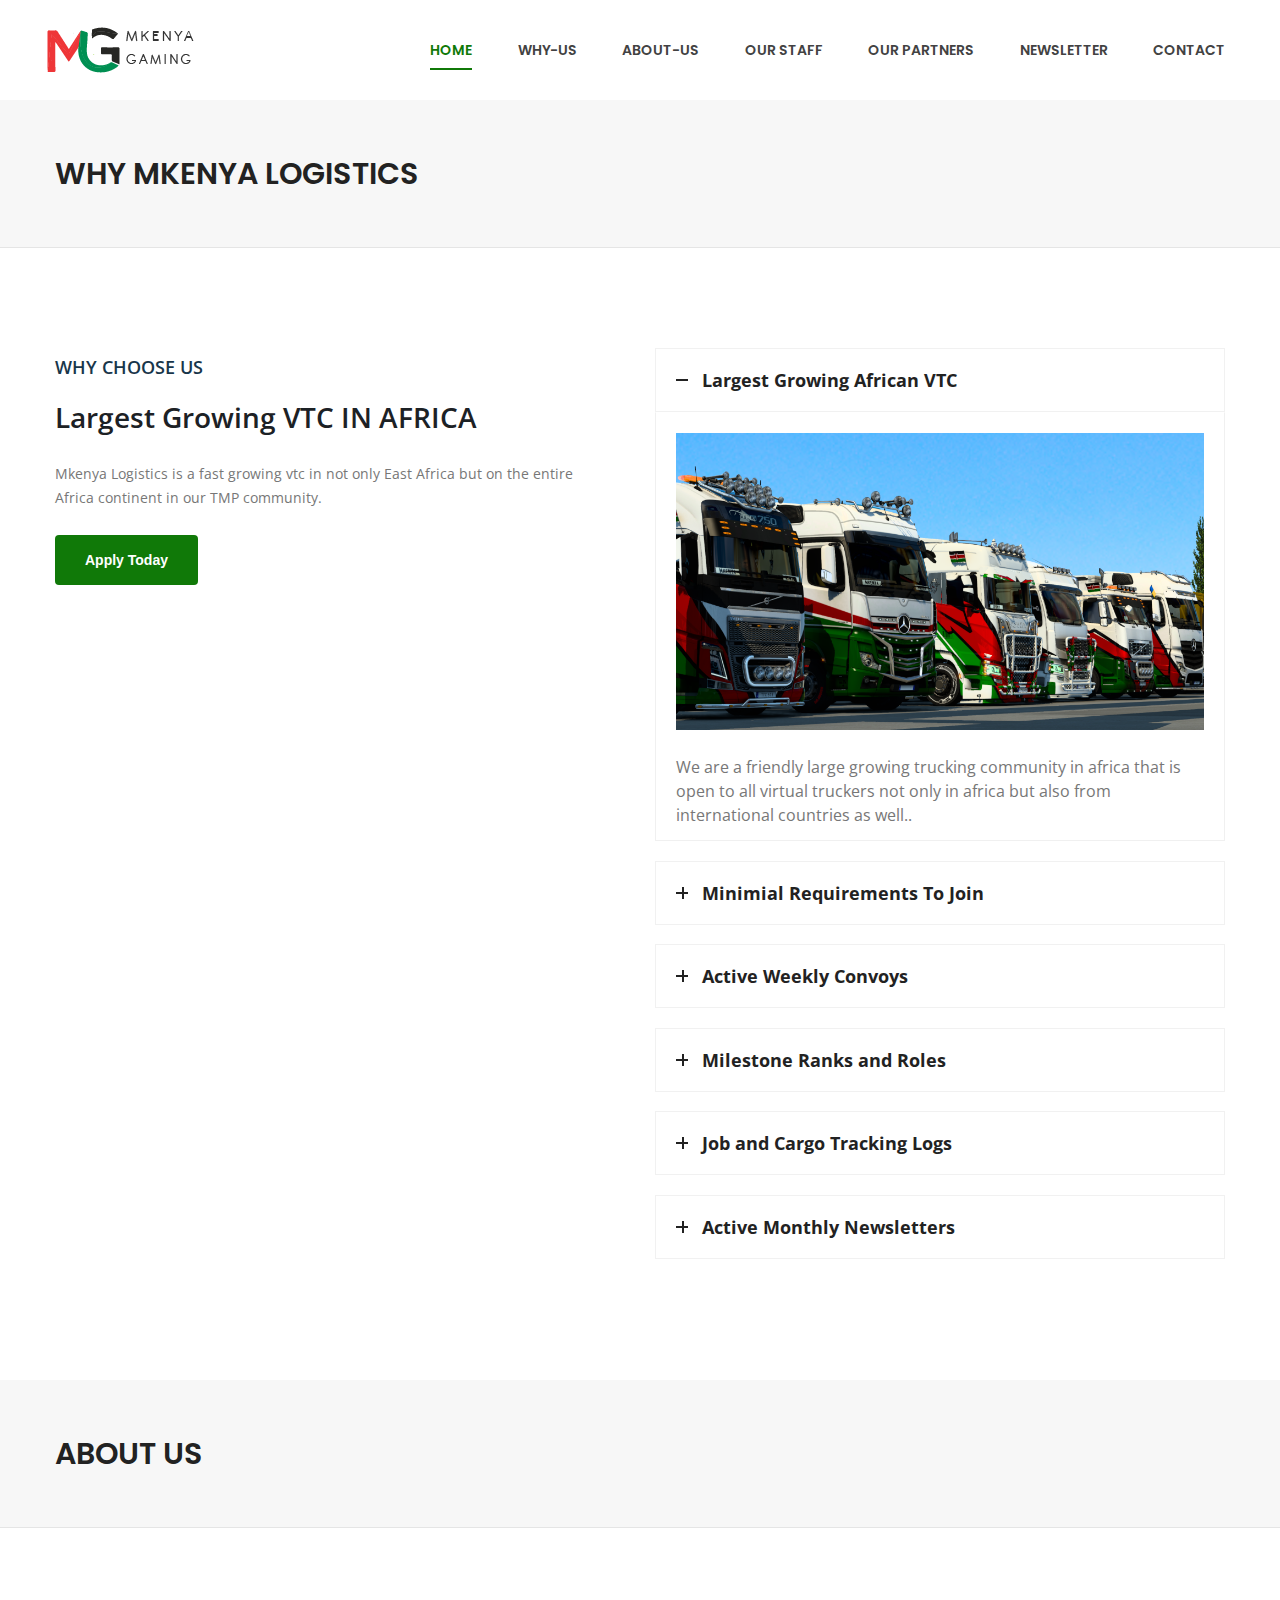
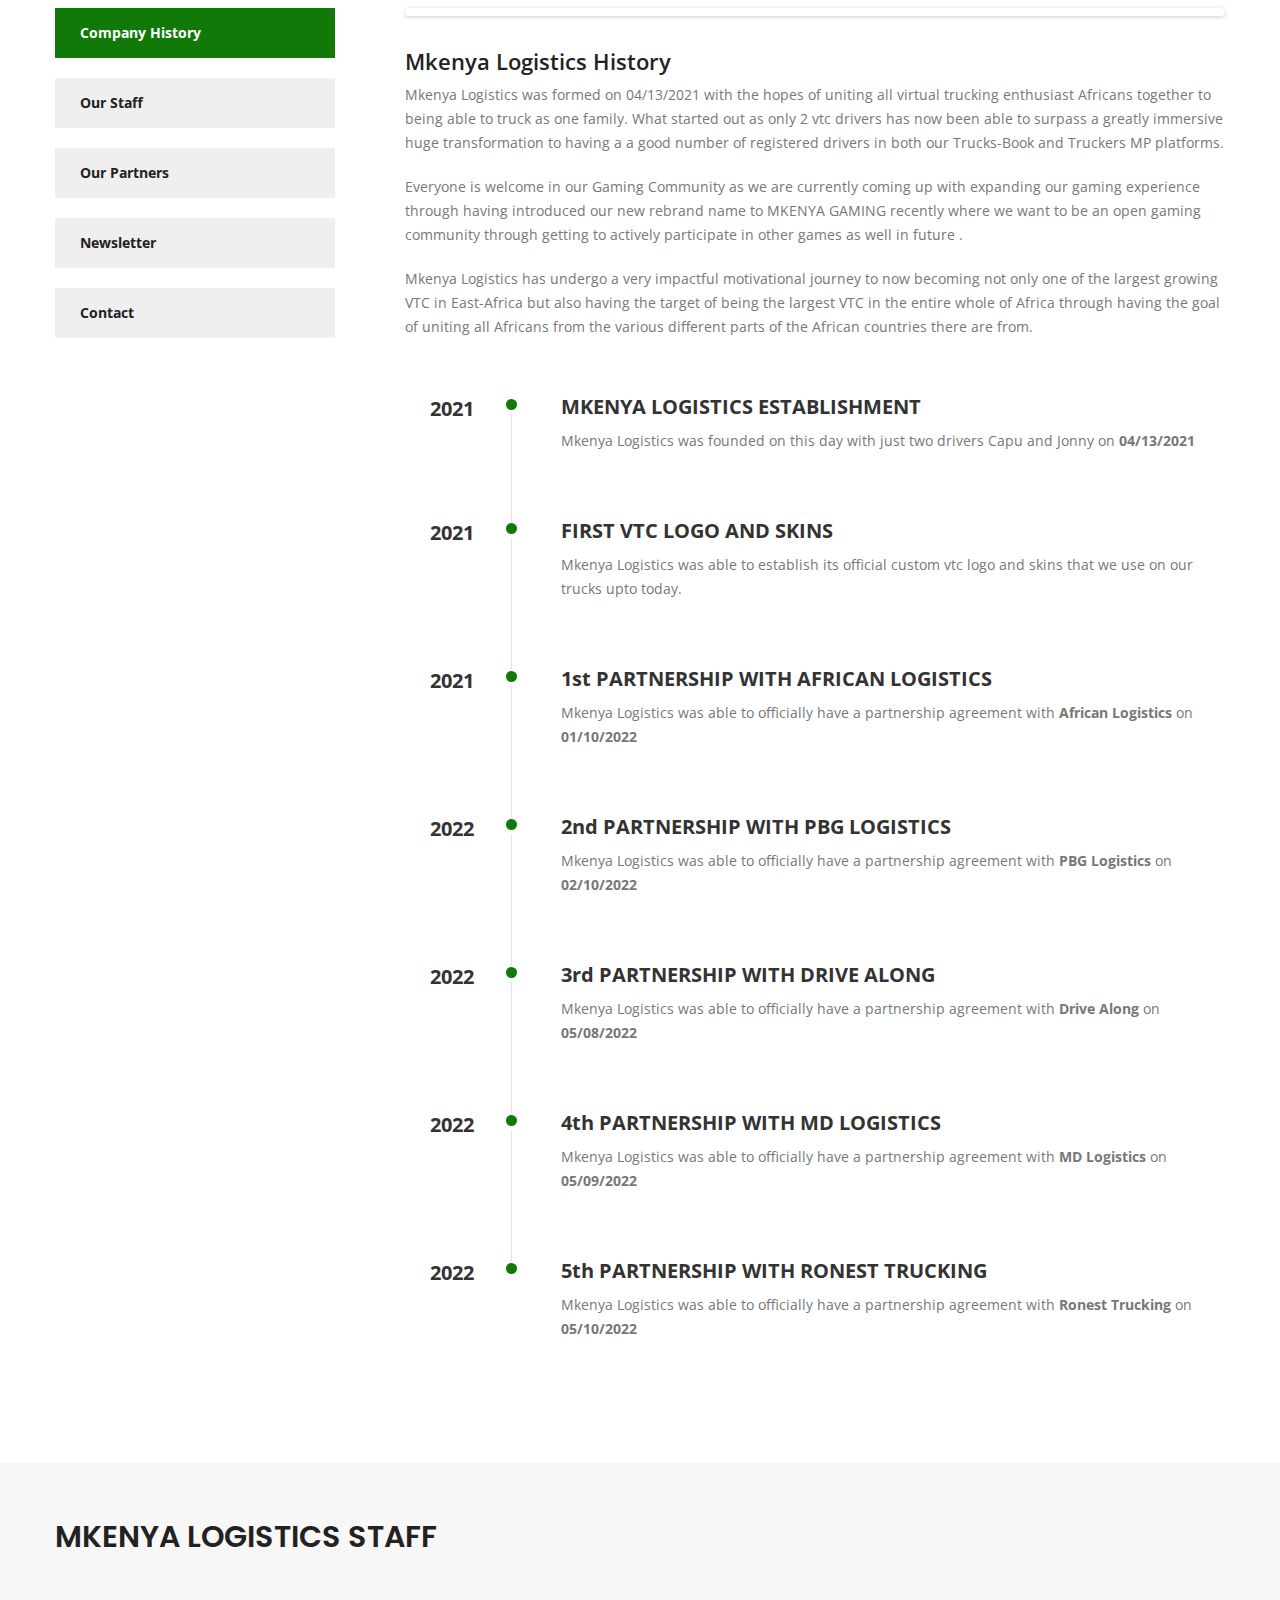
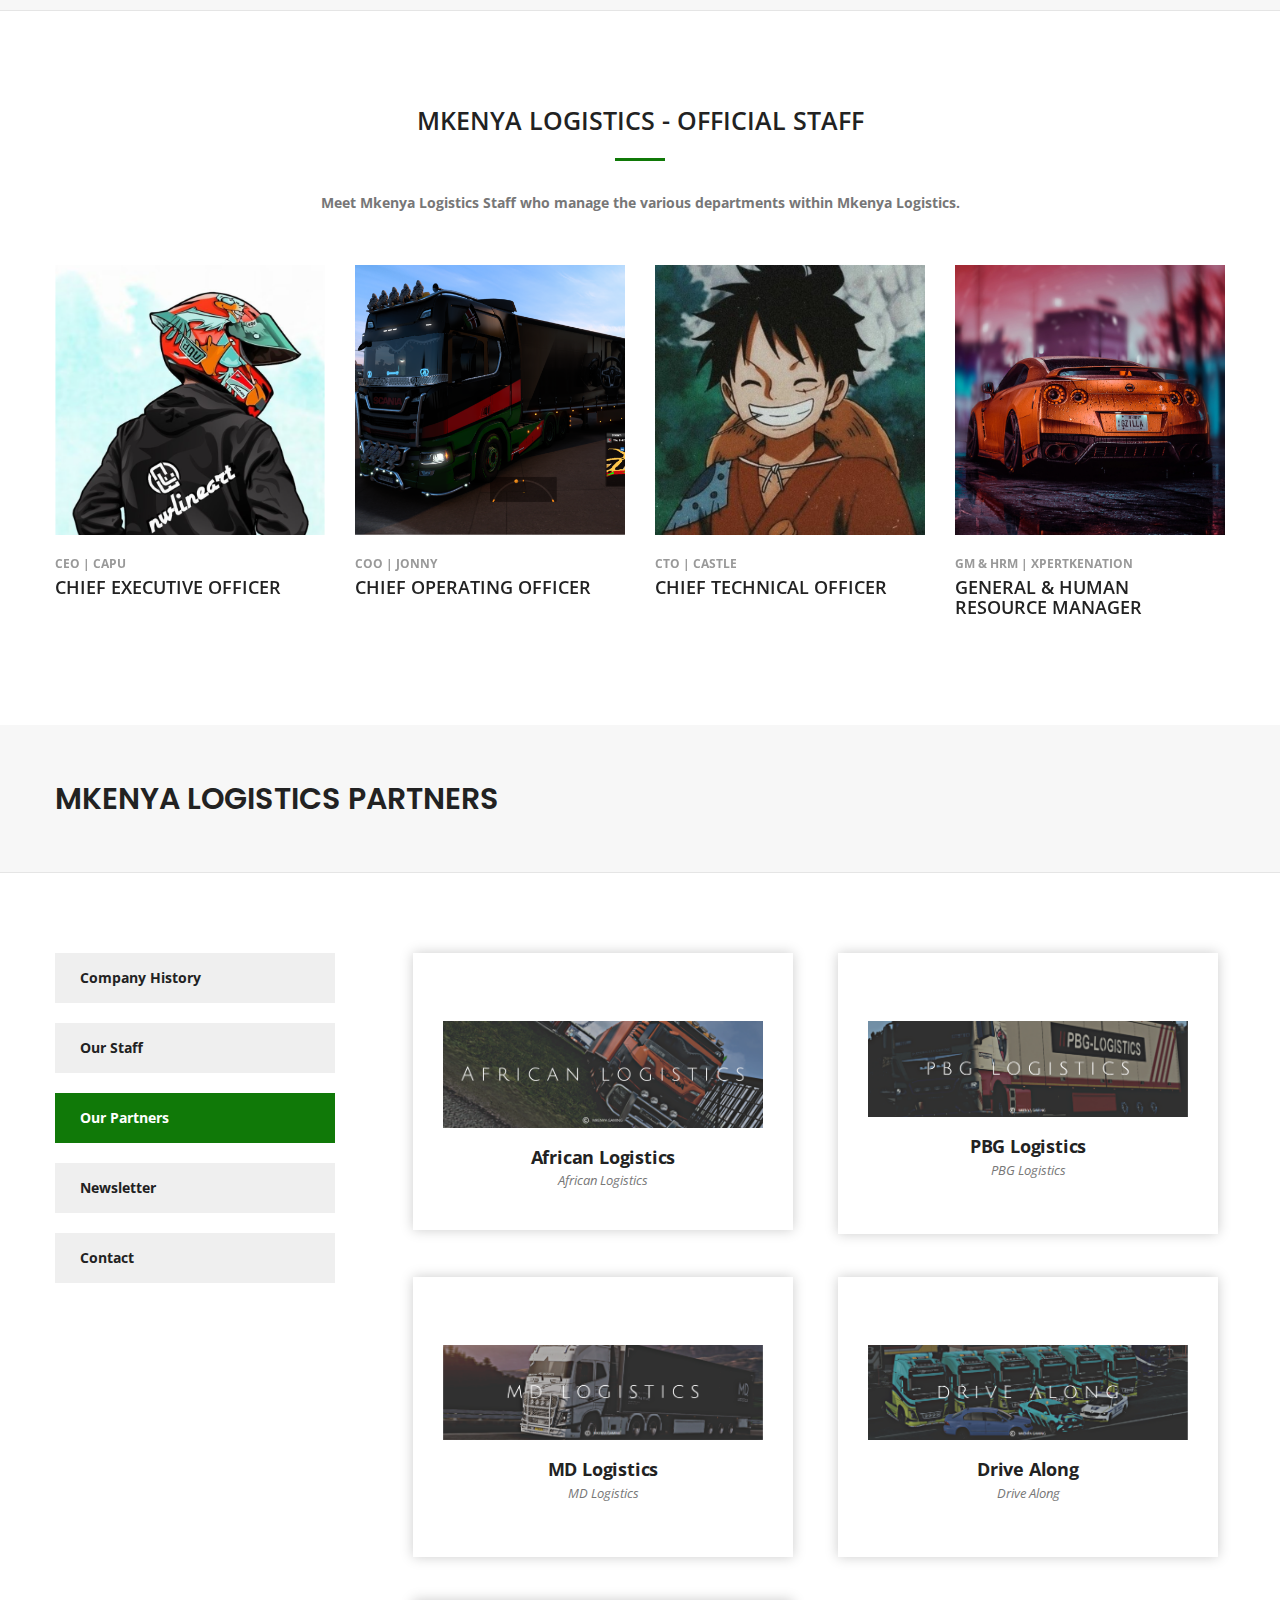
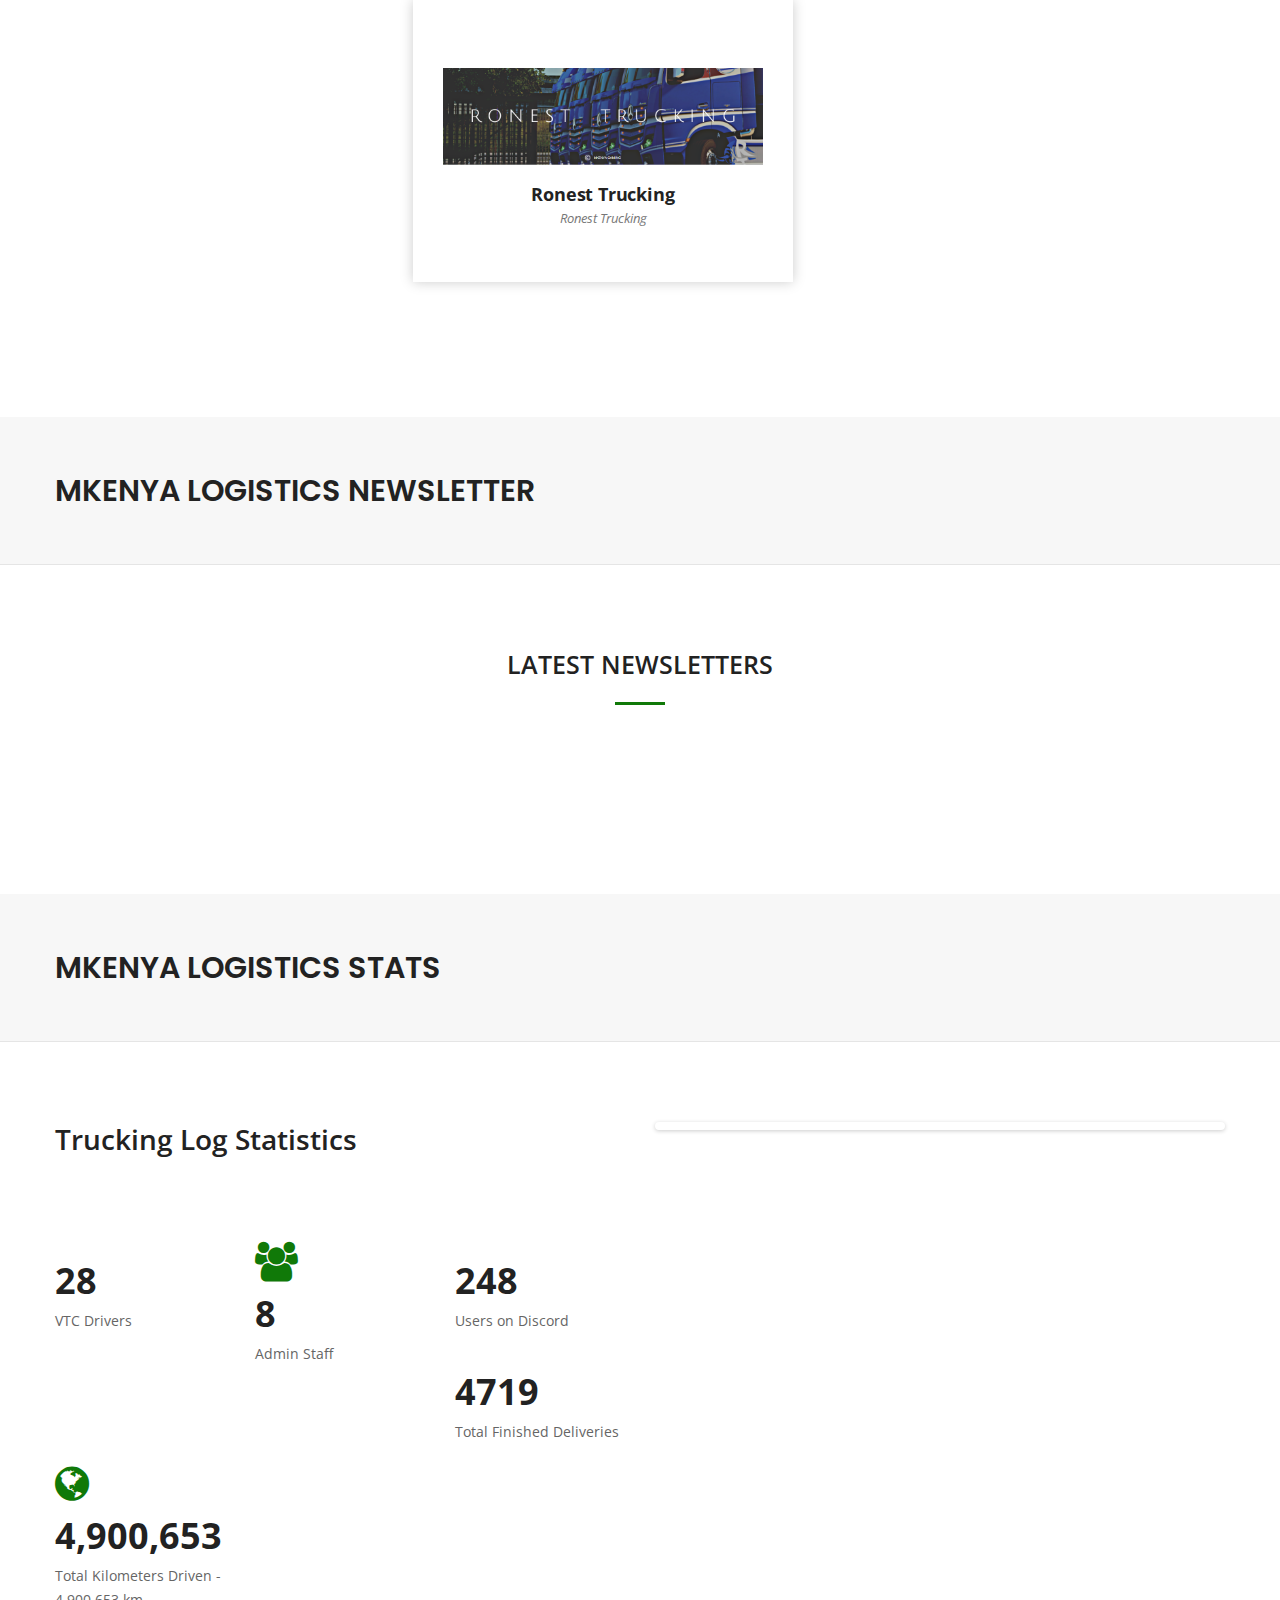
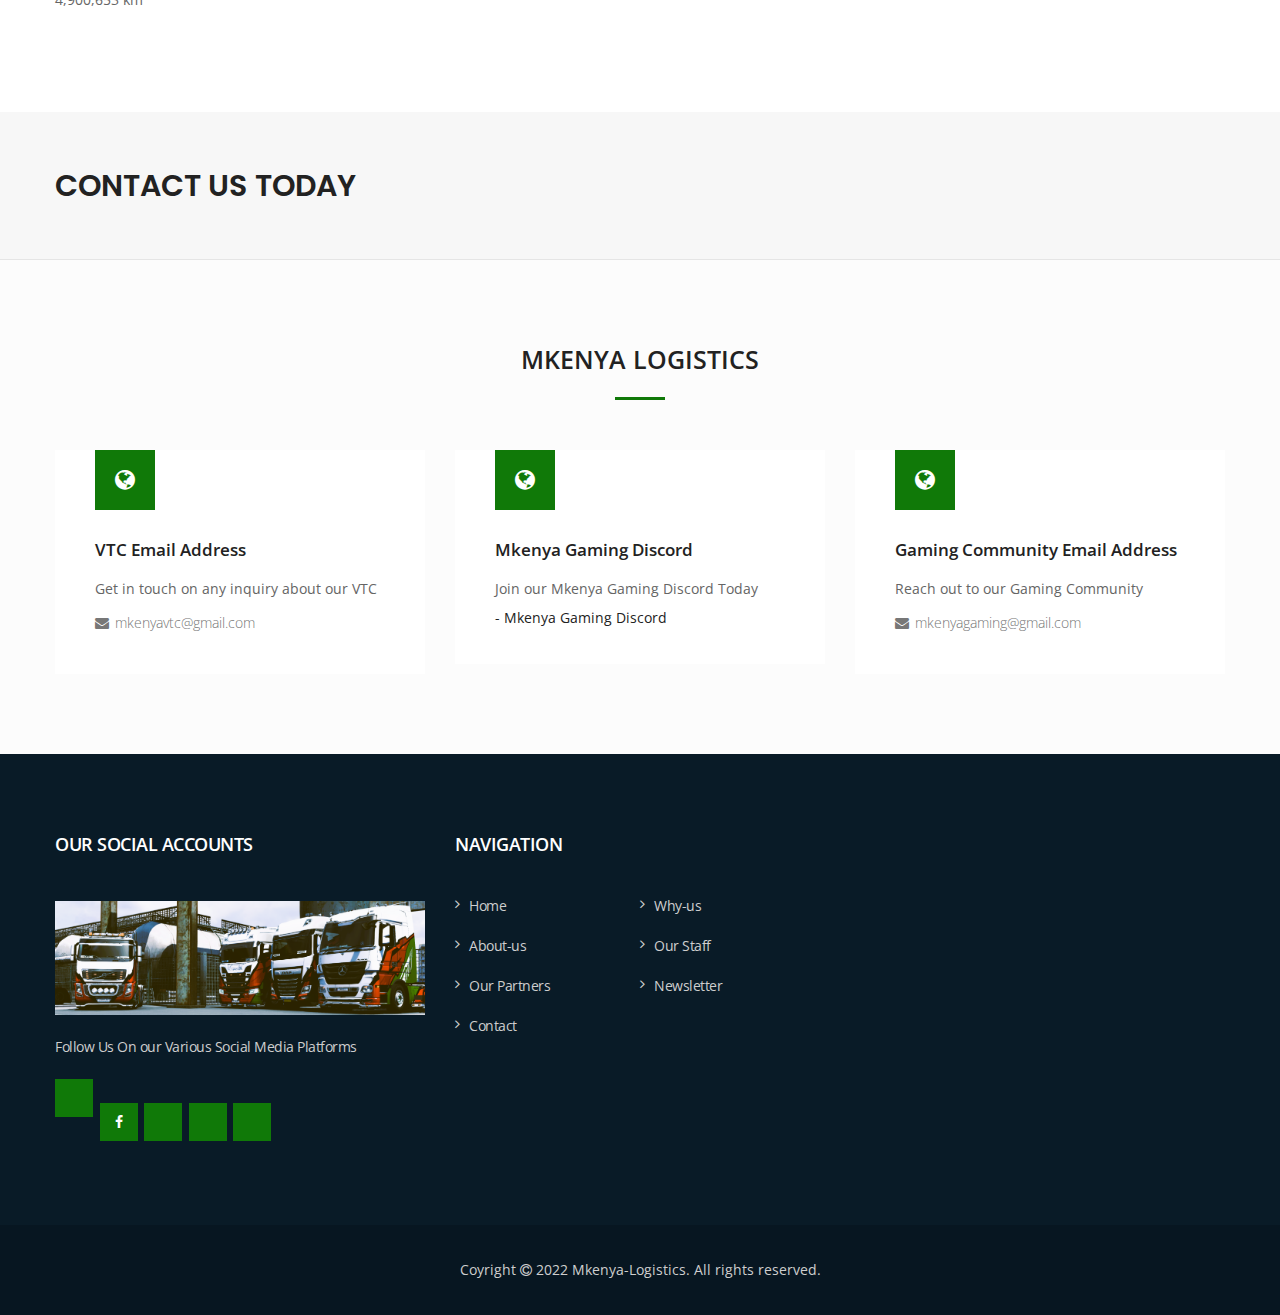
==== website/index.html @ 2c84feda "Mkenya Logistics Virtual Trucking Company" ====
<!DOCTYPE html>
<!--[if IE 8 ]><html class="ie" xmlns="http://www.w3.org/1999/xhtml" xml:lang="en-US" lang="en-US"> <![endif]-->
<!--[if (gte IE 9)|!(IE)]><!-->
<html xmlns="http://www.w3.org/1999/xhtml" xml:lang="en-US" lang="en-US">
<!--<![endif]-->

<head>
	<!-- Basic Page Needs -->
	<meta charset="UTF-8">
	<!--[if IE]><meta http-equiv='X-UA-Compatible' content='IE=edge,chrome=1'><![endif]-->
	<title>Home- Mkenya-Logistics</title>

	<meta name="author" content="themsflat.com">

	<!-- Mobile Specific Metas -->
	<meta name="viewport" content="width=device-width, initial-scale=1, maximum-scale=1">

	<!-- Boostrap style -->
	<link rel="stylesheet" type="text/css" href="stylesheets/bootstrap.min.css">

	<!-- Ionicons style -->
	<link rel="stylesheet" type="text/css" href="stylesheets/ionicons.min.css">

	<!-- REVOLUTION LAYERS STYLES -->
	<link rel="stylesheet" type="text/css" href="revolution/css/layers.css">
	<link rel="stylesheet" type="text/css" href="revolution/css/settings.css">

	<!-- Theme style -->
	<link rel="stylesheet" type="text/css" href="stylesheets/style.css">

	<!-- Reponsive -->
	<link rel="stylesheet" type="text/css" href="stylesheets/responsive.css">

	<!-- Colors -->
	<link rel="stylesheet" type="text/css" href="stylesheets/colors/color5.css" id="colors">

	<!-- Favicon -->
	<link href="icon/ALMG favicon.png" rel="icon">
	<link href="icon/ALMG favicon.png" rel="icon">
	<link href="icon/ALMG favicon.png" rel="shortcut icon">
	<script src="https://kit.fontawesome.com/b0848ab825.js" crossorigin="anonymous"></script>

</head>

<body class="header_sticky">

	<div class="boxed">

		<section class="header style1">
			<div class="container">
				<div class="row">
					<div class="col-md-12">
						<div class="header-wrap">
							<div id="logo" class="logo">
								<a href="index.html" title="">
									<img src="images/Social-Logos/ALmg_horizantal.png" alt="">
								</a>
							</div><!-- /.logo -->
							<div class="btn-menu">
								<span></span>
							</div><!-- //mobile menu button -->
							<div class="nav-wrap">

								<nav id="mainnav" class="mainnav">
									<ul class="menu">
										<li class="active">
											<a href="index.html" title="">Home</a>

										</li>
										<li>
											<a href="#whyus" title="">Why-us</a>

										</li>
										<li>
											<a href="#aboutus" title="">About-us</a>

										</li>
										<li>
											<a href="#meettheteam" title="">Our Staff</a>
										</li>
										<li>
											<a href="#ourpartners" title="">Our Partners</a>
										</li>
										<li>
											<a href="#mkenyablog" title="">Newsletter</a>
										</li>
										<li>
											<a href="#contactus" title="">Contact</a>
										</li>
									</ul><!-- /.menu -->
								</nav><!-- /.mainnav -->
							</div><!-- /.nav-wrap -->
							<div class="clearfix">

							</div>
						</div><!-- /.header-wrap -->
					</div><!-- /.col-md-12 -->
				</div><!-- /.row -->
			</div><!-- /.container -->
		</section><!-- /.header style1 -->





		<section class="tp-banner">
			<div class="container">
				<div id="rev_slider_1078_1_wrapper" class="rev_slider_wrapper fullwidthbanner-container"
					data-alias="classic4export" data-source="gallery"
					style="margin:0px auto;background-color:transparent;padding:0px;margin-top:0px;margin-bottom:0px;">
					<!-- START REVOLUTION SLIDER 5.3.0.2 auto mode -->
					<div id="rev_slider_1078_1" class="rev_slider fullwidthabanner" style="display:none;"
						data-version="5.3.0.2">
						<div class="slotholder"></div>
						<ul>
							<!-- SLIDE  -->
							<li data-index="rs-1" data-transition="fade" data-slotamount="default"
								data-hideafterloop="0" data-hideslideonmobile="off" data-easein="default"
								data-easeout="default" data-masterspeed="300" data-rotate="0" data-saveperformance="off"
								data-title="Slide" data-param1="" data-param2="" data-param3="" data-param4=""
								data-param5="" data-param6="" data-param7="" data-param8="" data-param9=""
								data-param10="" data-description="">
								<!-- MAIN IMAGE -->
								<img src="images/MKENYA-PHOTOS/banner/40.png" alt="" title="slider7" width="1920"
									height="870" data-bgposition="center center" data-bgfit="cover"
									data-bgrepeat="no-repeat" class="rev-slidebg" data-no-retina>
								<!-- LAYERS -->

								<!-- LAYER NR. 1 -->
								<div class="tp-caption title-slide   tp-resizeme" id="slide-1-layer-1"
									data-x="['95','95','125','20']" data-y="['187','150','100','50']"
									data-width="['auto']" data-height="['auto']" data-fontsize="['73','50','45','26']"
									data-lineheight="['83','60','50','32']" data-type="text" data-responsive_offset="on"
									data-frames='[{"delay":500.000305176,"speed":890,"frame":"0","from":"y:[-100%];z:0;rX:0deg;rY:0;rZ:0;sX:1;sY:1;skX:0;skY:0;","mask":"x:0px;y:0px;s:inherit;e:inherit;","to":"o:1;","ease":"Power3.easeInOut"},{"delay":"wait","speed":310,"frame":"999","to":"opacity:0;","ease":"nothing"}]'
									data-textAlign="['left','left','left','center']" data-paddingtop="[0,0,0,0]"
									data-paddingright="[0,0,0,0]" data-paddingbottom="[0,0,0,0]"
									data-paddingleft="[0,0,0,0]"
									style="z-index: 5; white-space: nowrap; color: rgba(255,255,255,1); letter-spacing: 1px;">
									WELCOME TO <br>
									MKENYA LOGISTICS
								</div>

								<!-- LAYER NR. 2 -->
								<div class="tp-caption content-slide   tp-resizeme" id="slide-1-layer-2"
									data-x="['96','96','126','0']" data-y="['385','310','250','150']"
									data-height="['auto']" data-fontsize="['21','21','18','15']"
									data-lineheight="['31','31','27','20']" data-width="['800', '600', '600', '300']"
									data-whitespace="['nowrap', 'nowrap', 'nowrap', 'normal']" data-type="text"
									data-responsive_offset="on"
									data-frames='[{"delay":1000.00030518,"speed":910,"frame":"0","from":"y:-50px;opacity:0;","to":"o:1;","ease":"Power2.easeInOut"},{"delay":"wait","speed":310,"frame":"999","to":"opacity:0;","ease":"nothing"}]'
									data-textAlign="['left','left','left','center']" data-paddingtop="[0,0,0,0]"
									data-paddingright="[0,0,0,0]" data-paddingbottom="[0,0,0,0]"
									data-paddingleft="[0,0,0,0]"
									style="z-index: 6; white-space: nowrap;  font-weight: 400; color: rgba(255,255,255,1); letter-spacing: 1px;font-family:Karla;">
									African Giants
									<br>
								</div>

								<!-- LAYER NR. 3 -->
								<div class="tp-caption button-slide rev-btn  tp-resizeme" id="slide-1-layer-3"
									data-x="['94','94','124','12']" data-y="['493','420','350','260']"
									data-width="['162', '162', '155', '130']" data-height="['50','50','48','44']"
									data-fontsize="['15','15','14','13']" data-lineheight="['24','24','23','20']"
									data-type="button" data-responsive_offset="on"
									data-frames='[{"delay":1500.00030518,"speed":890,"frame":"0","from":"x:-50px;opacity:0;","to":"o:1;","ease":"Power3.easeInOut"},{"delay":"wait","speed":310,"frame":"999","to":"opacity:0;","ease":"nothing"},{"frame":"hover","speed":"0","ease":"Linear.easeNone","to":"o:1;rX:0;rY:0;rZ:0;z:0;","style":"c:rgba(255,255,255,1);bs:solid;bw:0 0 0 0;"}]'
									data-textAlign="['left','left','center','center']" data-paddingtop="[14,14,14,14]"
									data-paddingright="[26,26,26,26]" data-paddingbottom="[14,14,14,14]"
									data-paddingleft="[27,27,20,15]"
									style="z-index: 7; white-space: nowrap; color: rgba(255,255,255,1); letter-spacing: px; max-height:48px; max-width:156px; border-color:rgba(0,0,0,1);border-width:0px 0px 0px 0px;outline:none;box-shadow:none;box-sizing:border-box;-moz-box-sizing:border-box;-webkit-box-sizing:border-box;cursor:pointer;">
									<a href="#aboutus">About Us</a>
								</div>

								<!-- LAYER NR. 4 -->
								<div class="tp-caption button-slide-color rev-btn  tp-resizeme" id="slide-1-layer-4"
									data-x="['277','277','307','162']" data-y="['493','420','350','260']"
									data-width="['160', '160', '150', '130']" data-height="['52','52','48','46']"
									data-fontsize="['15','15','14','13']" data-lineheight="['24','24','23','20']"
									data-type="button" data-responsive_offset="on"
									data-frames='[{"delay":1500.00030518,"speed":890,"frame":"0","from":"x:50px;opacity:0;","to":"o:1;","ease":"Power3.easeInOut"},{"delay":"wait","speed":310,"frame":"999","to":"opacity:0;","ease":"nothing"},{"frame":"hover","speed":"0","ease":"Linear.easeNone","to":"o:1;rX:0;rY:0;rZ:0;z:0;","style":"c:rgba(255,252,252,1);bs:solid;bw:0 0 0 0;"}]'
									data-textAlign="['left','left','center','center']" data-paddingtop="[15,15,15,15]"
									data-paddingright="[10,10,10,10]" data-paddingbottom="[15,15,15,15]"
									data-paddingleft="[31,31,20,15]"
									style="z-index: 8; white-space: normal; color: rgba(255,255,255,1); letter-spacing: px;background-color:rgb(255,255,255,1);border-color:rgba(0,0,0,1);border-width:0px 0px 0px 0px;outline:none;box-shadow:none;box-sizing:border-box;-moz-box-sizing:border-box;-webkit-box-sizing:border-box;cursor:pointer;">
									<a
										href="https://docs.google.com/forms/d/e/1FAIpQLSdJNMWWKB2lpDq3TwM2_-nP5v5TaR61vSovYzl0nhwR5Y5Lbw/viewform">Apply
										Today</a>
								</div>



								<!-- SLIDE  -->
							<li data-index="rs-2" data-transition="fade" data-slotamount="default"
								data-hideafterloop="0" data-hideslideonmobile="off" data-easein="default"
								data-easeout="default" data-masterspeed="300" data-rotate="0" data-saveperformance="off"
								data-title="Slide" data-param1="" data-param2="" data-param3="" data-param4=""
								data-param5="" data-param6="" data-param7="" data-param8="" data-param9=""
								data-param10="" data-description="">
								<!-- MAIN IMAGE -->
								<img src="images/MKENYA-PHOTOS/banner/44.png" alt="" title="slider1" width="1920"
									height="870" data-bgposition="center center" data-bgfit="cover"
									data-bgrepeat="no-repeat" class="rev-slidebg" data-no-retina>
								<!-- LAYERS -->

								<!-- LAYER NR. 5 -->
								<div class="tp-caption title-slide   tp-resizeme" id="slide-2-layer-1"
									data-x="['94','94','124','20']" data-y="['190','150','100','50']"
									data-width="['auto']" data-height="['auto']" data-fontsize="['73','50','45','26']"
									data-lineheight="['83','60','50','32']" data-type="text" data-responsive_offset="on"
									data-frames='[{"delay":500.000305176,"speed":890,"frame":"0","from":"y:[-100%];z:0;rX:0deg;rY:0;rZ:0;sX:1;sY:1;skX:0;skY:0;","mask":"x:0px;y:0px;s:inherit;e:inherit;","to":"o:1;","ease":"Power3.easeInOut"},{"delay":"wait","speed":310,"frame":"999","to":"opacity:0;","ease":"nothing"}]'
									data-textAlign="['left','left','left','center']" data-paddingtop="[0,0,0,0]"
									data-paddingright="[0,0,0,0]" data-paddingbottom="[0,0,0,0]"
									data-paddingleft="[0,0,0,0]"
									style="z-index: 5; white-space: nowrap; color: rgba(255,255,255,1); letter-spacing: px;">
									Largest<br>
									Growing VTC in Africa
								</div>

								<!-- LAYER NR. 6 -->
								<div class="tp-caption content-slide   tp-resizeme" id="slide-2-layer-2"
									data-x="['95','95','126','0']" data-y="['385','310','250','150']"
									data-height="['auto']" data-fontsize="['21','21','18','15']"
									data-lineheight="['31','31','27','20']" data-width="['800', '600', '600', '300']"
									data-whitespace="['nowrap', 'nowrap', 'nowrap', 'normal']" data-type="text"
									data-responsive_offset="on"
									data-frames='[{"delay":1000.00030518,"speed":910,"frame":"0","from":"y:-50px;opacity:0;","to":"o:1;","ease":"Power2.easeInOut"},{"delay":"wait","speed":310,"frame":"999","to":"opacity:0;","ease":"nothing"}]'
									data-textAlign="['left','left','left','center']" data-paddingtop="[0,0,0,0]"
									data-paddingright="[0,0,0,0]" data-paddingbottom="[0,0,0,0]"
									data-paddingleft="[0,0,0,0]"
									style="z-index: 6; white-space: nowrap; font-weight: 400; color: rgba(255,255,255,1); letter-spacing: px;font-family:Karla;">
									African Giants </div>

								<!-- LAYER NR. 7 -->
								<div class="tp-caption button-slide rev-btn  tp-resizeme" id="slide-2-layer-3"
									data-x="['94','94','124','5']" data-y="['496','423','353','263']"
									data-width="['163', '163', '156', '131']" data-height="['50','50','48','44']"
									data-fontsize="['15','15','14','13']" data-lineheight="['24','24','23','20']"
									data-type="button" data-responsive_offset="on"
									data-frames='[{"delay":1500.00030518,"speed":890,"frame":"0","from":"x:-50px;opacity:0;","to":"o:1;","ease":"Power3.easeInOut"},{"delay":"wait","speed":310,"frame":"999","to":"opacity:0;","ease":"nothing"},{"frame":"hover","speed":"0","ease":"Linear.easeNone","to":"o:1;rX:0;rY:0;rZ:0;z:0;","style":"c:rgba(255,255,255,1);bs:solid;bw:0 0 0 0;"}]'
									data-textAlign="['left','left','center','center']" data-paddingtop="[14,14,14,14]"
									data-paddingright="[10,10,10,10]" data-paddingbottom="[14,14,14,14]"
									data-paddingleft="[27,20,20,15]"
									style="z-index: 8; white-space: normal; color: rgba(255,255,255,1); letter-spacing: px;background-color:rgb(255,255,255,1);border-color:rgba(0,0,0,1);border-width:0px 0px 0px 0px;outline:none;box-shadow:none;box-sizing:border-box;-moz-box-sizing:border-box;-webkit-box-sizing:border-box;cursor:pointer;">
									<a href="https://discord.io/Mkenya">MG Discord</a>
								</div>

								<!-- LAYER NR. 8 
								<div class="tp-caption button-slide-color rev-btn  tp-resizeme" id="slide-2-layer-4"
									data-x="['276','276','306','156']" data-y="['496','423','353','263']"
									data-width="['184', '184', '160', '140']" data-height="['52','52','48','46']"
									data-fontsize="['15','15','14','13']" data-lineheight="['24','24','23','20']"
									data-type="button" data-responsive_offset="on"
									data-frames='[{"delay":1500.00030518,"speed":890,"frame":"0","from":"x:50px;opacity:0;","to":"o:1;","ease":"Power3.easeInOut"},{"delay":"wait","speed":310,"frame":"999","to":"opacity:0;","ease":"nothing"},{"frame":"hover","speed":"0","ease":"Linear.easeNone","to":"o:1;rX:0;rY:0;rZ:0;z:0;","style":"c:rgba(255,252,252,1);bs:solid;bw:0 0 0 0;"}]'
									data-textAlign="['left','left','center','center']" data-paddingtop="[15,15,15,15]"
									data-paddingright="[30,30,30,30]" data-paddingbottom="[15,15,15,15]"
									data-paddingleft="[31,20,20,15]"
									style="z-index: 8; white-space: nowrap; color: rgba(255,255,255,1); letter-spacing: px;background-color:rgb(255,255,255,1);border-color:rgba(0,0,0,1);border-width:0px 0px 0px 0px;outline:none;box-shadow:none;box-sizing:border-box;-moz-box-sizing:border-box;-webkit-box-sizing:border-box;cursor:pointer;">
									<a href="#">Apply Today</a>
								</div> -->

							</li>





						</ul>
					</div>
				</div><!-- END REVOLUTION SLIDER -->
			</div>
		</section><!-- /.tp-banner -->


		<section class="page-title style1">
			<div class="container">
				<div class="row">
					<div class="col-md-12">
						<div class="breadcrumbs">
							<h1 class="page-title-heading">WHY MKENYA LOGISTICS</h1>

						</div><!-- /.breadcrumbs -->
					</div><!-- /.col-md-12 -->
				</div><!-- /.row -->
			</div><!-- /.container -->
		</section><!-- /.page-title style1 -->

		<section class="flat-row flat-accordion" id="whyus">
			<div class="container">
				<div class="row">
					<div class="col-sm-6">
						<div class="text-box">
							<div class="title-box">
								<h4>WHY CHOOSE US</h4>
								<h2>Largest Growing VTC IN AFRICA </h2>
							</div>
							<div class="text">
								<p>
									Mkenya Logistics is a fast growing vtc in not only East Africa but on the entire
									Africa continent in our TMP community.

								</p>

							</div>
							<div class="btn-box">
								<a href="https://docs.google.com/forms/d/e/1FAIpQLSdJNMWWKB2lpDq3TwM2_-nP5v5TaR61vSovYzl0nhwR5Y5Lbw/viewform"
									title="">Apply Today</a>
							</div>
						</div><!-- /.text-box -->
					</div><!-- /.col-sm-6 -->
					<div class="col-sm-6">
						<div class="accordion">
							<div class="accordion-toggle">
								<div class="toggle-title active">
									Largest Growing African VTC
								</div>
								<div class="toggle-content">
									<p>
										<img src="images/MKENYA-PHOTOS/truckphotos/truck4.png" alt="">
										We are a friendly large growing trucking community in africa that is open to all
										virtual truckers not only in africa but also from international countries as
										well..
									</p>
									<div class="clearfix"></div>
								</div>
							</div><!-- /.accordion-toggle -->
							<div class="accordion-toggle">
								<div class="toggle-title">
									Minimial Requirements To Join
								</div>
								<div class="toggle-content">
									<p>
										We dont have strict requirements and are an open friendly vtc to all enthusiast
										virtual truck drivers within our tmp community.
									</p>
								</div>
							</div><!-- /.accordion-toggle -->
							<div class="accordion-toggle">
								<div class="toggle-title">
									Active Weekly Convoys
								</div>
								<div class="toggle-content">
									<p>
										We have an active participation in weekly convoys (except Tuesdays) and also
										active
										participation in official events within our TMP community..
									</p>
								</div>
							</div><!-- /.accordion-toggle -->
							<div class="accordion-toggle">
								<div class="toggle-title">
									Milestone Ranks and Roles
								</div>
								<div class="toggle-content">
									<p>
										We assign our vtc drivers with custom milestone ranks based on the number of
										Kilometers the log on all there trucking jobs done in our TMP community.
									</p>
								</div>
							</div><!-- /.accordion-toggle -->
							<div class="accordion-toggle">
								<div class="toggle-title">
									Job and Cargo Tracking Logs
								</div>
								<div class="toggle-content">
									<p>
										We have configured our vtc with trucksbooks and pickup softwares to monitor and
										provide
										ideal statistical results to the jobs done by our drivers.
									</p>
								</div>
							</div><!-- /.accordion-toggle -->
							<div class="accordion-toggle">
								<div class="toggle-title">
									Active Monthly Newsletters
								</div>
								<div class="toggle-content">
									<p>
										We have an active qualified staff that updates us on our monthly newsletters on
										all activities that we undertake in our TMP community.
									</p>
								</div>
							</div><!-- /.accordion-toggle -->
						</div><!-- /.accordion -->
					</div><!-- /.col-sm-6 -->
				</div><!-- /.row -->
			</div><!-- /.container -->
		</section><!-- /.flat-accordion -->



		<section class="page-title style1" id="aboutus">
			<div class="container">
				<div class="row">
					<div class="col-md-12">
						<div class="breadcrumbs">
							<h1 class="page-title-heading">ABOUT US</h1>

						</div><!-- /.breadcrumbs -->
					</div><!-- /.col-md-12 -->
				</div><!-- /.row -->
			</div><!-- /.container -->
		</section><!-- /.page-title style1 -->

		<section class="main-about style2 page-wrap">
			<div class="container">
				<div class="row">
					<div class="col-md-12">
						<div class="content-area">
							<div class="post-wrap">
								<article class="about-post style2">
									<div class="entry-content">
										<div class="img-content flexslider">
											<ul class="slides">
												<li><img src="images/MKENYA-PHOTOS/truckphotos/truck1.png" alt=""></li>
												<li><img src="images/MKENYA-PHOTOS/truckphotos/truck3.png" alt=""></li>
												<li><img src="images/MKENYA-PHOTOS/truckphotos/truck4.png" alt=""></li>
												<li><img src="images/MKENYA-PHOTOS/truckphotos/truck10.png" alt=""></li>
												<li><img src="images/MKENYA-PHOTOS/truckphotos/truck12.png" alt=""></li>
												<li><img src="images/MKENYA-PHOTOS/truckphotos/truck11.png" alt=""></li>
												<li><img src="images/MKENYA-PHOTOS/truckphotos/truck8.png" alt=""></li>
												<li><img src="images/MKENYA-PHOTOS/truckphotos/truck9.png" alt=""></li>
												<li><img src="images/MKENYA-PHOTOS/truckphotos/truck21.png" alt=""></li>
												<li><img src="images/MKENYA-PHOTOS/truckphotos/truck23.png" alt=""></li>
												<li><img src="images/MKENYA-PHOTOS/truckphotos/truck24.png" alt=""></li>
												<li><img src="images/MKENYA-PHOTOS/truckphotos/truck27.png" alt=""></li>
												<li><img src="images/MKENYA-PHOTOS/truckphotos/truck28.png" alt=""></li>
												<li><img src="images/MKENYA-PHOTOS/truckphotos/truck29.png" alt=""></li>

											</ul><!-- /.slides -->
										</div><!-- /.img-content flexslider -->
										<div class="content-text">
											<div class="box-item style2">
												<div class="text-box">
													<h3>Mkenya Logistics History </h3>
													<p>
														Mkenya Logistics was formed on 04/13/2021 with the hopes of
														uniting all virtual trucking enthusiast Africans together to
														being able to truck as one family. What started out as only 2
														vtc drivers has now been able to surpass a greatly immersive
														huge transformation to having a a good number of registered
														drivers in both our Trucks-Book and Truckers MP platforms.


													</p>
													<p>
														Everyone is welcome in our Gaming Community as we are currently
														coming up with expanding our gaming experience through having
														introduced our new rebrand name to MKENYA GAMING recently where
														we want to be an open gaming community through getting to
														actively participate in other games as well in future .</p>
													<p>
														Mkenya Logistics has undergo a very impactful motivational
														journey to now becoming not only one of the largest growing VTC
														in East-Africa but also having the target of being the largest
														VTC in the entire whole of Africa through having the goal of
														uniting all Africans from the various different parts of the
														African countries there are from.
													</p>

												</div>
											</div><!-- /.box-item style2 -->
										</div><!-- /.content-text -->
										<div class="flat-list-year">
											<ul>
												<li class="clearfix">
													<span class="year">2021</span>
													<div>
														<h3>MKENYA LOGISTICS ESTABLISHMENT</h3>
														<p>Mkenya Logistics was founded on this day with just two
															drivers Capu and Jonny on <b>04/13/2021</b></p>
													</div>
												</li>
												<li class="clearfix">
													<span class="year">2021</span>
													<div>
														<h3>FIRST VTC LOGO AND SKINS</h3>
														<p>Mkenya Logistics was able to establish its official custom
															vtc logo and skins that we use on our trucks upto today.
													</div>
												</li>
												<li class="clearfix">
													<span class="year">2021</span>
													<div>
														<h3>1st PARTNERSHIP WITH AFRICAN LOGISTICS</h3>
														<p>Mkenya Logistics was able to officially have a partnership
															agreement with <b>African Logistics</b> on <b>01/10/2022</b>
														</p>
													</div>
												</li>
												<li class="clearfix">
													<span class="year">2022</span>
													<div>
														<h3>2nd PARTNERSHIP WITH PBG LOGISTICS</h3>
														<p>Mkenya Logistics was able to officially have a partnership
															agreement with <b>PBG Logistics</b> on <b>02/10/2022</b></p>
													</div>
												</li>
												<li class="clearfix">
													<span class="year">2022</span>
													<div>
														<h3>3rd PARTNERSHIP WITH DRIVE ALONG</h3>
														<p>Mkenya Logistics was able to officially have a partnership
															agreement with <b>Drive Along</b> on <b>05/08/2022</b></p>
													</div>
												</li>
												<li class="clearfix">
													<span class="year">2022</span>
													<div>
														<h3>4th PARTNERSHIP WITH MD LOGISTICS</h3>
														<p>Mkenya Logistics was able to officially have a partnership
															agreement with <b>MD Logistics</b> on <b>05/09/2022</b></p>
													</div>
												</li>
												<li class="clearfix">
													<span class="year">2022</span>
													<div>
														<h3>5th PARTNERSHIP WITH RONEST TRUCKING</h3>
														<p>Mkenya Logistics was able to officially have a partnership
															agreement with <b>Ronest Trucking</b> on <b>05/10/2022</b>
														</p>
													</div>
												</li>
											</ul>
										</div><!-- /.flat-list-year -->
									</div><!-- /.entry-content -->
								</article><!-- /.about-post style2 -->
							</div><!-- /.post-wrap -->
						</div><!-- /.content-area -->

						<div class="widget-area">
							<div class="sidebar">
								<div class="widget widget-nav-menu">
									<ul class="menu-our-company">

										<li class="active">
											<a href="#aboutus" title="">Company History</a>
										</li>
										<li>
											<a href="#meettheteam" title="">Our Staff</a>
										</li>
										<li>
											<a href="#ourpartners" title="">Our Partners</a>
										</li>
										<!-- <li>
											<a href="#ourdivisions" title="">Division</a>
										</li> -->
										<li>
											<a href="#mkenyablog" title="">Newsletter</a>
										</li>
										<li>
											<a href="#flat-map-2" title="">Contact</a>
										</li>
										<!-- <li>
											<a href="#" title="">Recruitment</a>
										</li> -->
									</ul><!-- /.menu-our-company -->
								</div><!-- /.widget widget-nav-menu -->


							</div><!-- /.sidebar -->
						</div><!-- /.widget-area -->
					</div><!-- /.col-md-12 -->
				</div><!-- /.row -->
			</div><!-- /.container -->
		</section><!-- /.main-about style2 -->




		<section class="page-title style1">
			<div class="container">
				<div class="row">
					<div class="col-md-12">
						<div class="breadcrumbs">
							<h1 class="page-title-heading">MKENYA LOGISTICS STAFF</h1>

						</div><!-- /.breadcrumbs -->
					</div><!-- /.col-md-12 -->
				</div><!-- /.row -->
			</div><!-- /.container -->
		</section><!-- /.page-title style1 -->

		<section class="flat-row flat-team" id="meettheteam">
			<div class="container">
				<div class="row">
					<div class="col-md-12">
						<div class="flat-row-title center">
							<h2>Mkenya Logistics - Official Staff</h2>
							<div class="desc-title"><b>Meet Mkenya Logistics Staff who manage the various departments
									within Mkenya Logistics.</b></div>
						</div><!-- /.flat-row-title -->
					</div><!-- /.col-md-12 -->
				</div><!-- /.row -->

				<div class="row">
					<div class="col-md-12">
						<div class="owl-carousel-2">
							<div class="team-item">
								<div class="team-image">
									<img src="images/Staff-Images/CEO.png" alt="">
								</div><!-- /.team-image -->
								<div class="team-info">
									<div class="option">
										<b>CEO | CAPU</b>
									</div>
									<h4 class="name">CHIEF EXECUTIVE OFFICER</h4>
									<!-- <ul class="team-social">
										<li class="facebook">
											<a href="#" title=""><i class="fa fa-instagram" aria-hidden="true"></i></a>
										</li>
										<li class="twitter">
											<a href="#" title=""><i class="fa fa-user-circle"
													aria-hidden="true"></i></a>
										</li>

									</ul> -->
								</div><!-- /.team-info -->
							</div><!-- /.team -->
							<div class="team-item">
								<div class="team-image">
									<img src="images/Staff-Images/COO.png" alt="">
								</div><!-- /.team-image -->
								<div class="team-info">
									<div class="option">
										<b>COO | JONNY</b>
									</div>
									<h4 class="name">CHIEF OPERATING OFFICER</h4>
									<!-- <ul class="team-social">
										<li class="facebook">
											<a href="#" title=""><i class="fa fa-instagram" aria-hidden="true"></i></a>
										</li>
										<li class="twitter">
											<a href="#" title=""><i class="fa fa-user-circle"
													aria-hidden="true"></i></a>
										</li>

									</ul> -->
								</div><!-- /.team-info -->
							</div><!-- /.team -->
							<div class="team-item">
								<div class="team-image">
									<img src="images/Staff-Images/CTO1.png" alt="">
								</div><!-- /.team-image -->
								<div class="team-info">
									<div class="option">
										<b>CTO | CASTLE</b>
									</div>
									<h4 class="name">CHIEF TECHNICAL OFFICER</h4>
									<!-- <ul class="team-social">
										<li class="facebook">
											<a href="#" title=""><i class="fa fa-instagram" aria-hidden="true"></i></a>
										</li>
										<li class="twitter">
											<a href="#" title=""><i class="fa fa-user-circle"
													aria-hidden="true"></i></a>
										</li>

									</ul> -->
								</div><!-- /.team-info -->
							</div><!-- /.team -->

							<div class="team-item">
								<div class="team-image">
									<img src="images/Staff-Images/HR.png" alt="">
								</div><!-- /.team-image -->
								<div class="team-info">
									<div class="option">
										<b>GM & HRM | XPERTKENATION</b>
									</div>
									<h4 class="name">GENERAL & HUMAN RESOURCE MANAGER</h4>
									<!-- <ul class="team-social">
										<li class="facebook">
											<a href="#" title=""><i class="fa fa-instagram" aria-hidden="true"></i></a>
										</li>
										<li class="twitter">
											<a href="#" title=""><i class="fa fa-user-circle"
													aria-hidden="true"></i></a>
										</li>

									</ul> -->
								</div><!-- /.team-info -->
							</div><!-- /.team -->
							<div class="team-item">
								<div class="team-image">
									<img src="images/Staff-Images/CM.png" alt="">
								</div><!-- /.team-image -->
								<div class="team-info">
									<div class="option">
										<b>DM & CM | BANABEU101</b>
									</div>
									<h4 class="name">DRIVER & COMMUNITY MANAGER</h4>
									<!-- <ul class="team-social">
										<li class="facebook">
											<a href="#" title=""><i class="fa fa-instagram" aria-hidden="true"></i></a>
										</li>
										<li class="twitter">
											<a href="#" title=""><i class="fa fa-user-circle"
													aria-hidden="true"></i></a>
										</li>

									</ul> -->
								</div><!-- /.team-info -->
							</div><!-- /.team -->
							<div class="team-item">
								<div class="team-image">
									<img src="images/Staff-Images/EM.png" alt="">
								</div><!-- /.team-image -->
								<div class="team-info">
									<div class="option">
										<b>EM | MAESTRO</b>
									</div>
									<h4 class="name">EVENT MANAGER</h4>
									<!-- <ul class="team-social">
										<li class="facebook">
											<a href="#" title=""><i class="fa fa-instagram" aria-hidden="true"></i></a>
										</li>
										<li class="twitter">
											<a href="#" title=""><i class="fa fa-user-circle"
													aria-hidden="true"></i></a>
										</li>

									</ul> -->
								</div><!-- /.team-info -->
							</div><!-- /.team -->
							<div class="team-item">
								<div class="team-image">
									<img src="images/Staff-Images/brian.png" alt="">
								</div><!-- /.team-image -->
								<div class="team-info">
									<div class="option">
										<b>MM | BRIAN</b>
									</div>
									<h4 class="name">MEDIA MANAGER</h4>
									<!-- <ul class="team-social">
										<li class="facebook">
											<a href="#" title=""><i class="fa fa-instagram" aria-hidden="true"></i></a>
										</li>
										<li class="twitter">
											<a href="#" title=""><i class="fa fa-user-circle"
													aria-hidden="true"></i></a>
										</li>

									</ul> -->
								</div><!-- /.team-info -->
							</div><!-- /.team -->

							<div class="team-item">
								<div class="team-image">
									<img src="images/Staff-Images/ian.png" alt="">
								</div><!-- /.team-image -->
								<div class="team-info">
									<div class="option">
										<b>CMM | IAN</b>
									</div>
									<h4 class="name">COMMUNITY MODERATION MANAGER</h4>
									<!-- <ul class="team-social">
										<li class="facebook">
											<a href="#" title=""><i class="fa fa-instagram" aria-hidden="true"></i></a>
										</li>
										<li class="twitter">
											<a href="#" title=""><i class="fa fa-user-circle"
													aria-hidden="true"></i></a>
										</li>

									</ul> -->
								</div><!-- /.team-info -->
							</div><!-- /.team -->

						</div><!-- /.owl-carousel-2 -->
					</div><!-- /.col-md-12 -->
				</div><!-- /.row -->
			</div><!-- /.container -->
		</section><!-- /.flat-team -->


		<section class="page-title style1">
			<div class="container">
				<div class="row">
					<div class="col-md-12">
						<div class="breadcrumbs">
							<h1 class="page-title-heading">MKENYA LOGISTICS PARTNERS</h1>

						</div><!-- /.breadcrumbs -->
					</div><!-- /.col-md-12 -->
				</div><!-- /.row -->
			</div><!-- /.container -->
		</section><!-- /.page-title style1 -->

		<section class="main-about style2 page-wrap" id="ourpartners">
			<div class="container">
				<div class="row">
					<div class="col-md-12">
						<div class="content-area">
							<div class="post-wrap">
								<article class="about-post style3">
									<div class="imagebox">
										<div class="imagebox-wrap">
											<div class="imagebox-item style1">
												<div class="imagebox-image">
													<img src="images/MKENYA-PHOTOS/partners/africantrucking.png" alt="">
												</div>
												<div class="imagebox-header">
													<h3 class="imagebox-title">
														<a target="_blank">
															African Logistics
														</a>
													</h3>
													<div class="imagebox-subtitle">African Logistics</div>
												</div>
												<!-- <div class="imagebox-content">
													<div class="imagebox-desc">
														<a href="#" title=""><i class="fa fa-instagram"
																aria-hidden="true"></i></a>
														<a href="#" title=""><i class="fa fa-link"
																aria-hidden="true"></i></a>

													</div>
												</div> -->
											</div><!-- /.imagebox-item style1 -->
										</div><!-- /.imagebox-wrap -->
										<div class="imagebox-wrap">
											<div class="imagebox-item style1">
												<div class="imagebox-image">
													<img src="images/MKENYA-PHOTOS/partners/pbgcommunity.png" alt="">
												</div>
												<div class="imagebox-header">
													<h3 class="imagebox-title">

														<a target="_blank">
															PBG Logistics
														</a>
													</h3>
													<div class="imagebox-subtitle">PBG Logistics</div>
												</div>
												<div class="imagebox-content">
													<div class="imagebox-desc">

													</div>
												</div>
											</div><!-- /.imagebox-item style1 -->
										</div><!-- /.imagebox-wrap -->
										<div class="clearfix height30"></div>
										<div class="imagebox-wrap">
											<div class="imagebox-item style1">
												<div class="imagebox-image">
													<img src="images/MKENYA-PHOTOS/partners/mdlogistics.png" alt="">
												</div>
												<div class="imagebox-header">
													<h3 class="imagebox-title">
														<a target="_blank">
															MD Logistics
														</a>
													</h3>
													<div class="imagebox-subtitle">MD Logistics</div>
												</div>
												<div class="imagebox-content">
													<div class="imagebox-desc">

													</div>
												</div>
											</div><!-- /.imagebox-item style1 -->
										</div><!-- /.imagebox-wrap -->
										<div class="imagebox-wrap">
											<div class="imagebox-item style1">
												<div class="imagebox-image">
													<img src="images/MKENYA-PHOTOS/partners/drivealong.png" alt="">
												</div>
												<div class="imagebox-header">
													<h3 class="imagebox-title">
														<a target="_blank">
															Drive Along
														</a>
													</h3>
													<div class="imagebox-subtitle">Drive Along</div>
												</div>
												<div class="imagebox-content">
													<div class="imagebox-desc">

													</div>
												</div>
											</div><!-- /.imagebox-item style1 -->
										</div><!-- /.imagebox-wrap -->
										<div class="clearfix height30"></div>
										<div class="imagebox-wrap">
											<div class="imagebox-item style1">
												<div class="imagebox-image">
													<img src="images/MKENYA-PHOTOS/partners/ronesttrucking.png" alt="">
												</div>
												<div class="imagebox-header">
													<h3 class="imagebox-title">
														<a target="_blank">
															Ronest Trucking
														</a>
													</h3>
													<div class="imagebox-subtitle">Ronest Trucking</div>
												</div>
												<div class="imagebox-content">
													<div class="imagebox-desc">

													</div>
												</div>
											</div><!-- /.imagebox-item style1 -->
										</div><!-- /.imagebox-wrap -->

										<div class="clearfix"></div>
									</div><!-- /.imagebox -->
								</article><!-- /.about-post style3 -->
							</div><!-- /.post-wrap -->
						</div><!-- /.content-area -->
						<div class="widget-area">
							<div class="sidebar">
								<div class="widget widget-nav-menu">
									<ul class="menu-our-company">
										<li>
											<a href="#meettheteam" title="">Company History</a>
										</li>
										<li>
											<a href="#meettheteam" title="">Our Staff</a>
										</li>
										<li class="active">
											<a href="#ourpartners" title="">Our Partners</a>
										</li>
										<!-- <li>
											<a href="#ourdivisions" title="">Division</a>
										</li> -->
										<li>
											<a href="#mkenyablog" title="">Newsletter</a>
										</li>
										<li>
											<a href="#flat-map-2" title="">Contact</a>
										</li>

									</ul><!-- /.menu-our-company -->
								</div><!-- /.widget widget-nav-menu -->


							</div><!-- /.sidebar -->
						</div><!-- /.widget-area -->
					</div><!-- /.col-md-12 -->
				</div><!-- /.row -->
			</div><!-- /.container -->
		</section><!-- /.main-about style2 -->





		<section class="page-title style1">
			<div class="container">
				<div class="row">
					<div class="col-md-12">
						<div class="breadcrumbs">
							<h1 class="page-title-heading">MKENYA LOGISTICS NEWSLETTER</h1>

						</div><!-- /.breadcrumbs -->
					</div><!-- /.col-md-12 -->
				</div><!-- /.row -->
			</div><!-- /.container -->
		</section><!-- /.page-title style1 -->


		<section class="flat-row flat-imagebox style2" id="mkenyablog">
			<div class="container">
				<div class="row">
					<div class="col-md-12">
						<div class="flat-row-title center">
							<h2>Latest Newsletters</h2>
						</div><!-- /.flat-row-title -->
					</div><!-- /.col-md-12 -->
				</div><!-- /.row -->


				<div class="row">


					<div class="col-md-4">
						<div class="news-post">
							<div class="featured-post">
								<a title="">
									<img src="mg_newsletters/newsletter_images/coming_soon.jpg" alt="">
								</a>
							</div>
							<!--<div class="entry-post">
								<ul class="entry-meta">
									<li>May 28, 2022</li>
									<li>By
										<a href="#" title="">MG-Admin</a>
									</li>
								</ul>
								<div class="clearfix"></div>
								<div class="entry-title">
									<h3><a title="">Heavy Cargo Reverse Challenge</a></h3>
								</div>
								<div class="content-post">
									<p>Our Good Friend <b>TEST</b> from PBG Logistics last month had ...</p>
									<div class="button-post">
										<a href="mg_blogs.html" title="">Read More</a>
									</div>
								</div>
							</div><!-- /.entry-post -->
						</div><!-- /.news-post -->
					</div><!-- /.col-md-4 -->
					<div class="col-md-4">
						<div class="news-post">
							<div class="featured-post">
								<a title="">
									<img src="mg_newsletters/newsletter_images/coming_soon.jpg" alt="">
								</a>
							</div>
							<!--<div class="entry-post">
								<ul class="entry-meta">
									<li>May 28, 2022</li>
									<li>By
										<a href="#" title="">MG-Admin</a>
									</li>
								</ul>
								<div class="clearfix"></div>
								<div class="entry-title">
									<h3><a href="#" title="">Heavy Cargo Haulage x African Logistics</a></h3>
								</div>
								<div class="content-post">
									<p>Mkenya Logistics recently had a nice heavy cargo exploration with ...</p>
									<div class="button-post">
										<a href="mg_blogs.html" title="">Read More</a>
									</div>
								</div>
							</div><!-- /.entry-post -->
						</div><!-- /.news-post -->
					</div><!-- /.col-md-4 -->
					<div class="col-md-4">
						<div class="news-post">
							<div class="featured-post">
								<a title="">
									<img src="mg_newsletters/newsletter_images/coming_soon.jpg" alt="">
								</a>
							</div>
							<!--<div class="entry-post">
								<ul class="entry-meta">
									<li>May 28, 2022</li>
									<li>By
										<a title="">MG-Admin</a>
									</li>
								</ul>
								<div class="clearfix"></div>
								<div class="entry-title">
									<h3><a title="">TruckerMP 8th Anniversarry</a></h3>
								</div>
								<div class="content-post">
									<p>TruckersMP celebrated there 8th Anniversarry recenlty where they ...</p>
									<div class="button-post">
										<a href="mg_blogs.html" title="">Read More</a>
									</div>
								</div>
							</div><!-- /.entry-post -->
						</div><!-- /.news-post -->
					</div><!-- /.col-md-4 -->
				</div><!-- /.row -->
			</div><!-- /.container -->

		</section><!-- /.flat-imagebox style2 -->

		<section class="page-title style1">
			<div class="container">
				<div class="row">
					<div class="col-md-12">
						<div class="breadcrumbs">
							<h1 class="page-title-heading">MKENYA LOGISTICS STATS</h1>

						</div><!-- /.breadcrumbs -->
					</div><!-- /.col-md-12 -->
				</div><!-- /.row -->
			</div><!-- /.container -->
		</section><!-- /.page-title style1 -->

		<section class="flat-row flat-counter style2">
			<div class="container">
				<div class="row">
					<div class="col-sm-6">
						<div class="counter-box">
							<div class="flat-text-box">
								<h2>Trucking Log Statistics</h2>
								<p>
								</p>
							</div><!-- /.flat-text-box -->
							<div class="height60"></div>
							<div class="counter">

								<div class="counter-item style2">
									<div class="counter-value">
										<div class="icon-wrap">
											<span class="fa-solid fa-truck-fast"></span>
										</div>
										<span class="numb-count" data-from="0" data-to="28" data-speed="1000"
											data-waypoint-active="yes">28</span>
									</div>
									<div class="counter-content">
										<p>
											VTC Drivers
										</p>
									</div>
								</div><!-- /.counter-item style2 -->
								<div class="counter-item style2">
									<div class="counter-value">
										<div class="icon-wrap">
											<span class="fa fa-users"></span>
										</div>
										<span class="numb-count" data-from="0" data-to="8" data-speed="1000"
											data-waypoint-active="yes">8</span>
									</div>
									<div class="counter-content">
										<p>
											Admin Staff
										</p>
									</div>
								</div><!-- /.counter-item style2 -->

								<div class="counter-item style2">
									<div class="counter-value">
										<div class="icon-wrap">
											<span class="fa-brands fa-discord"></span>
										</div>
										<span class="numb-count" data-from="0" data-to="248" data-speed="1000"
											data-waypoint-active="yes">248</span>
									</div>
									<div class="counter-content">
										<p>
											Users on Discord
										</p>
									</div>
								</div><!-- /.counter-item style2 -->
								<div class="counter-item style2">
									<div class="counter-value">
										<div class="icon-wrap">
											<span class="fa-solid fa-truck-moving"></span>
										</div>
										<span class="numb-count" data-from="0" data-to="4719" data-speed="1000"
											data-waypoint-active="yes">4719</span>
									</div>
									<div class="counter-content">
										<p>
											Total Finished Deliveries
										</p>
									</div>
								</div><!-- /.counter-item style2 -->
								<div class="counter-item style2">
									<div class="counter-value">
										<div class="icon-wrap">
											<span class="fa fa-globe"></span>
										</div>
										<span class="numb-count" data-from="0" data-to="4900653" data-speed="1000"
											data-waypoint-active="yes">4,900,653</span>
									</div>
									<div class="counter-content">
										<p>
											Total Kilometers Driven - 4,900,653 km
										</p>
									</div>
								</div><!-- /.counter-item style2 -->
							</div><!-- /.counter -->
						</div><!-- /.counter-box -->
					</div><!-- /.col-sm-6 -->
					<div class="col-sm-6">
						<div class="counter-slider">
							<div class="flexslider">
								<ul class="slides">
									<li>
										<a href="#" title="">
											<img src="images/MKENYA-PHOTOS/truckphotos/truck5.png" alt="">
										</a>
									</li>
									<li>
										<a href="#" title="">
											<img src="images/MKENYA-PHOTOS/truckphotos/truck15.png" alt="">
										</a>
									</li>
									<li>
										<a href="#" title="">
											<img src="images/MKENYA-PHOTOS/truckphotos/truck14.png" alt="">
										</a>
									</li>
									<li>
										<a href="#" title="">
											<img src="images/MKENYA-PHOTOS/truckphotos/truck16.png" alt="">
										</a>
									</li>
									<li>
										<a href="#" title="">
											<img src="images/MKENYA-PHOTOS/truckphotos/truck18.png" alt="">
										</a>
									</li>
									<li>
										<a href="#" title="">
											<img src="images/MKENYA-PHOTOS/truckphotos/truck19.png" alt="">
										</a>
									</li>
									<li>
										<a href="#" title="">
											<img src="images/MKENYA-PHOTOS/truckphotos/truck20.png" alt="">
										</a>
									</li>
									<li>
										<a href="#" title="">
											<img src="images/MKENYA-PHOTOS/truckphotos/truck22.png" alt="">
										</a>
									</li>
									<li>
										<a href="#" title="">
											<img src="images/MKENYA-PHOTOS/truckphotos/truck25.png" alt="">
										</a>
									</li>
									<li>
										<a href="#" title="">
											<img src="images/MKENYA-PHOTOS/truckphotos/truck26.png" alt="">
										</a>
									</li>
									<li>
										<a href="#" title="">
											<img src="images/MKENYA-PHOTOS/truckphotos/truck30.png" alt="">
										</a>
									</li>
								</ul><!-- /.slides -->
							</div><!-- /.flexslider -->
						</div><!-- /.counter-slider -->
					</div><!-- /.col-sm-6 -->
				</div><!-- /.row -->
			</div><!-- /.container -->
		</section><!-- /.flat-counter style2 -->


		<section class="page-title style1" id="contactus">
			<div class="container">
				<div class="row">
					<div class="col-md-12">
						<div class="breadcrumbs">
							<h1 class="page-title-heading">CONTACT US TODAY</h1>

						</div><!-- /.breadcrumbs -->
					</div><!-- /.col-md-12 -->
				</div><!-- /.row -->
			</div><!-- /.container -->
		</section><!-- /.page-title style1 -->

		<section class="flat-row flat-branch">
			<div class="container">
				<div class="row">
					<div class="flat-row-title center">
						<h2>MKENYA LOGISTICS</h2>
					</div><!-- /.flat-row-title -->
				</div><!-- /.row -->
				<div class="row">
					<div class="col-sm-4">
						<div class="branch">
							<div class="branch-icon">

							</div>
							<div class="branch-name">
								VTC Email Address
							</div>
							<p>Get in touch on any inquiry about our VTC</p>
							<ul>
								<!-- <li class="address">PO Box 16122 Collins Street West,Victoria 8007 Australia</li> -->
								<li class="email">mkenyavtc@gmail.com</li>



								<!-- <li class="phone">290 986 1386</li> -->
							</ul>
						</div><!-- /.branch -->
					</div><!-- /.col-sm-4 -->
					<div class="col-sm-4">
						<div class="branch">
							<div class="branch-icon">

							</div>
							<div class="branch-name">
								Mkenya Gaming Discord
							</div>
							<p>Join our Mkenya Gaming Discord Today</p>
							<ul>
								<!-- <li class="address">PO Box 16122 Collins Street West,Victoria 8007 Australia</li> -->
								<a class="discord" target="_blank" href="https://discord.io/Mkenya"><i
										class="fa-brands fa-discord"> - Mkenya
										Gaming
										Discord</i></a>
								<!-- <li class="phone">290 986 1386</li> -->
							</ul>
						</div><!-- /.branch -->
					</div><!-- /.col-sm-4 -->
					<div class="col-sm-4">
						<div class="branch">
							<div class="branch-icon">

							</div>
							<div class="branch-name">
								Gaming Community Email Address
							</div>
							<p>Reach out to our Gaming Community</p>
							<ul>
								<!-- <li class="address">PO Box 16122 Collins Street West,Victoria 8007 Australia</li> -->
								<li class="email">mkenyagaming@gmail.com</li>


								<!-- <li class="phone">290 986 1386</li> -->
							</ul>
						</div><!-- /.branch -->
					</div><!-- /.col-sm-4 -->
				</div><!-- /.row -->
			</div><!-- /.container -->
		</section><!-- /.flat-branch -->



		<footer class="footer">
			<div class="container">
				<div class="row">
					<div class="footer-widgets">
						<div class="col-md-4 col-sm-6">
							<div class="widget widget_text">
								<h4 class="widget-title">Our Social Accounts</h4>
								<div class="textwidget">
									<img src="images/MKENYA-PHOTOS/banner/43.png" alt="images">
									<p>
										Follow Us On our Various Social Media Platforms
									</p>
								</div>
								<div class="widget widget_socials">
									<div class="socials">
										<a class="discord" target="_blank" href="https://discord.io/Mkenya"><i
												class="fa-brands fa-discord"></i></a>
										<a class="facebook" target="_blank" href="https://www.facebook.com/mkenyavtc"><i
												class="fa fa-facebook"></i></a>
										<a class="instagram" target="_blank"
											href="https://www.instagram.com/mkenya_logistics/?hl=en"><i
												class="fa-brands fa-instagram"></i></a>
										<a class="youtube" target="_blank" href="https://www.youtube.com/c/mkenyavtc"><i
												class="fa-brands fa-youtube"></i></a>
										<a class="twitch" target="_blank" href="https://www.twitch.tv/mkenyagaming"><i
												class="fa-brands fa-twitch"></i></a>

									</div>
								</div>
							</div>
						</div><!-- /.col-md-4 col-sm-6 -->
						<div class="col-md-4 col-sm-6">
							<div class="widget widget-nav-menu">
								<h4 class="widget-title">Navigation</h4>
								<ul class="menu-our-services">
									<li class="active">
										<a href="index.html" title="">Home</a>

									</li>
									<li>
										<a href="#whyus" title="">Why-us</a>

									</li>
									<li>
										<a href="#aboutus" title="">About-us</a>

									</li>
									<li>
										<a href="#meettheteam" title="">Our Staff</a>
									</li>
									<li>
										<a href="#ourpartners" title="">Our Partners</a>
									</li>
									<li>
										<a href="#mkenyablog" title="">Newsletter</a>
									</li>
									<li>
										<a href="#contactus" title="">Contact</a>
									</li>
								</ul><!-- /.menu-our-services -->
							</div><!-- /.widget widget-nav-menu -->
						</div><!-- /.col-md-4 col-sm-6 -->

					</div><!-- /.footer-widgets -->
				</div><!-- /.row -->
			</div><!-- /.container -->
		</footer><!-- /footer -->



		<section class="footer-bottom">
			<div class="container">
				<div class="row">
					<div class="col-md-12">

						<div class="copyright">
							<p>Coyright <i class="fa fa-copyright"></i> 2022 Mkenya-Logistics. All rights reserved.</p>
						</div><!-- /.copyright -->
						<a class="go-top">
							<i class="fa fa-chevron-up"></i>
						</a><!-- /.go-top -->
					</div><!-- /.col-md-12 -->
				</div><!-- /.row -->
			</div><!-- /.container -->
		</section><!-- /.footer-bottom -->

	</div><!-- boxed -->

	<!-- Javascript -->
	<script type="text/javascript" src="javascript/jquery.min.js"></script>
	<script type="text/javascript" src="javascript/bootstrap.min.js"></script>
	<script type="text/javascript" src="javascript/easing.js"></script>
	<script type="text/javascript" src="javascript/waypoints.min.js"></script>
	<script type="text/javascript" src="javascript/parallax.js"></script>
	<script type="text/javascript" src="javascript/jquery.flexslider-min.js"></script>
	<script type="text/javascript" src="javascript/owl.carousel.js"></script>
	<script type="text/javascript" src="javascript/jquery-countTo.js"></script>


	<script type="text/javascript" src="javascript/jquery.cookie.js"></script>

	<script type="text/javascript"
		src="https://maps.googleapis.com/maps/api/js?key=AIzaSyBtRmXKclfDp20TvfQnpgXSDPjut14x5wk&region=GB"></script>
	<script type="text/javascript" src="javascript/gmap3.min.js"></script>


	<script type="text/javascript" src="javascript/main.js"></script>

	<!-- Revolution Slider -->
	<script type="text/javascript" src="revolution/js/jquery.themepunch.tools.min.js"></script>
	<script type="text/javascript" src="revolution/js/jquery.themepunch.revolution.min.js"></script>
	<script type="text/javascript" src="revolution/js/slider.js"></script>

	<!-- SLIDER REVOLUTION 5.0 EXTENSIONS  (Load Extensions only on Local File Systems !  The following part can be removed on Server for On Demand Loading) -->
	<script type="text/javascript" src="revolution/js/extensions/revolution.extension.actions.min.js"></script>
	<script type="text/javascript" src="revolution/js/extensions/revolution.extension.carousel.min.js"></script>
	<script type="text/javascript" src="revolution/js/extensions/revolution.extension.kenburn.min.js"></script>
	<script type="text/javascript" src="revolution/js/extensions/revolution.extension.layeranimation.min.js"></script>
	<script type="text/javascript" src="revolution/js/extensions/revolution.extension.migration.min.js"></script>
	<script type="text/javascript" src="revolution/js/extensions/revolution.extension.navigation.min.js"></script>
	<script type="text/javascript" src="revolution/js/extensions/revolution.extension.parallax.min.js"></script>
	<script type="text/javascript" src="revolution/js/extensions/revolution.extension.slideanims.min.js"></script>
	<script type="text/javascript" src="revolution/js/extensions/revolution.extension.video.min.js"></script>

</body>

</html>
---- website/revolution/css/layers.css ----
/*-----------------------------------------------------------------------------

-	Revolution Slider 5.0 Layer Style Settings -

Screen Stylesheet

version:   	5.0.0
date:      	18/03/15
author:		themepunch
email:     	info@themepunch.com
website:   	http://www.themepunch.com
-----------------------------------------------------------------------------*/

* {
    -webkit-box-sizing: border-box;
    -moz-box-sizing: border-box;
    box-sizing: border-box;
}

.tp-caption.Twitter-Content a,.tp-caption.Twitter-Content a:visited
{
	color:#0084B4!important;
}

.tp-caption.Twitter-Content a:hover
{
	color:#0084B4!important;
	text-decoration:underline!important;
}

.tp-caption.medium_grey,.medium_grey
{
	background-color:#888;
	border-style:none;
	border-width:0;
	color:#fff;
	font-family:Arial;
	font-size:20px;
	font-weight:700;
	line-height:20px;
	margin:0;
	padding:2px 4px;
	position:absolute;
	text-shadow:0 2px 5px rgba(0,0,0,0.5);
	white-space:nowrap;
}

.tp-caption.small_text,.small_text
{
	border-style:none;
	border-width:0;
	color:#fff;
	font-family:Arial;
	font-size:14px;
	font-weight:700;
	line-height:20px;
	margin:0;
	position:absolute;
	text-shadow:0 2px 5px rgba(0,0,0,0.5);
	white-space:nowrap;
}

.tp-caption.medium_text,.medium_text
{
	border-style:none;
	border-width:0;
	color:#fff;
	font-family:Arial;
	font-size:20px;
	font-weight:700;
	line-height:20px;
	margin:0;
	position:absolute;
	text-shadow:0 2px 5px rgba(0,0,0,0.5);
	white-space:nowrap;
}

.tp-caption.large_text,.large_text
{
	border-style:none;
	border-width:0;
	color:#fff;
	font-family:Arial;
	font-size:40px;
	font-weight:700;
	line-height:40px;
	margin:0;
	position:absolute;
	text-shadow:0 2px 5px rgba(0,0,0,0.5);
	white-space:nowrap;
}

.tp-caption.very_large_text,.very_large_text
{
	border-style:none;
	border-width:0;
	color:#fff;
	font-family:Arial;
	font-size:60px;
	font-weight:700;
	letter-spacing:-2px;
	line-height:60px;
	margin:0;
	position:absolute;
	text-shadow:0 2px 5px rgba(0,0,0,0.5);
	white-space:nowrap;
}

.tp-caption.very_big_white,.very_big_white
{
	background-color:#000;
	border-style:none;
	border-width:0;
	color:#fff;
	font-family:Arial;
	font-size:60px;
	font-weight:800;
	line-height:60px;
	margin:0;
	padding:1px 4px 0;
	position:absolute;
	text-shadow:none;
	white-space:nowrap;
}

.tp-caption.very_big_black,.very_big_black
{
	background-color:#fff;
	border-style:none;
	border-width:0;
	color:#000;
	font-family:Arial;
	font-size:60px;
	font-weight:700;
	line-height:60px;
	margin:0;
	padding:1px 4px 0;
	position:absolute;
	text-shadow:none;
	white-space:nowrap;
}

.tp-caption.modern_medium_fat,.modern_medium_fat
{
	border-style:none;
	border-width:0;
	color:#000;
	font-family:"Open Sans", sans-serif;
	font-size:24px;
	font-weight:800;
	line-height:20px;
	margin:0;
	position:absolute;
	text-shadow:none;
	white-space:nowrap;
}

.tp-caption.modern_medium_fat_white,.modern_medium_fat_white
{
	border-style:none;
	border-width:0;
	color:#fff;
	font-family:"Open Sans", sans-serif;
	font-size:24px;
	font-weight:800;
	line-height:20px;
	margin:0;
	position:absolute;
	text-shadow:none;
	white-space:nowrap;
}

.tp-caption.modern_medium_light,.modern_medium_light
{
	border-style:none;
	border-width:0;
	color:#000;
	font-family:"Open Sans", sans-serif;
	font-size:24px;
	font-weight:300;
	line-height:20px;
	margin:0;
	position:absolute;
	text-shadow:none;
	white-space:nowrap;
}

.tp-caption.modern_big_bluebg,.modern_big_bluebg
{
	background-color:#4e5b6c;
	border-style:none;
	border-width:0;
	color:#fff;
	font-family:"Open Sans", sans-serif;
	font-size:30px;
	font-weight:800;
	letter-spacing:0;
	line-height:36px;
	margin:0;
	padding:3px 10px;
	position:absolute;
	text-shadow:none;
}

.tp-caption.modern_big_redbg,.modern_big_redbg
{
	background-color:#de543e;
	border-style:none;
	border-width:0;
	color:#fff;
	font-family:"Open Sans", sans-serif;
	font-size:30px;
	font-weight:300;
	letter-spacing:0;
	line-height:36px;
	margin:0;
	padding:1px 10px 3px;
	position:absolute;
	text-shadow:none;
}

.tp-caption.modern_small_text_dark,.modern_small_text_dark
{
	border-style:none;
	border-width:0;
	color:#555;
	font-family:Arial;
	font-size:14px;
	line-height:22px;
	margin:0;
	position:absolute;
	text-shadow:none;
	white-space:nowrap;
}

.tp-caption.boxshadow,.boxshadow
{		
	box-shadow:0 0 20px rgba(0,0,0,0.5);
}

.tp-caption.black,.black
{
	color:#000;
	text-shadow:none;
}

.tp-caption.noshadow,.noshadow
{
	text-shadow:none;
}

.tp-caption.thinheadline_dark,.thinheadline_dark
{
	background-color:transparent;
	color:rgba(0,0,0,0.85);
	font-family:"Open Sans";
	font-size:30px;
	font-weight:300;
	line-height:30px;
	position:absolute;
	text-shadow:none;
}

.tp-caption.thintext_dark,.thintext_dark
{
	background-color:transparent;
	color:rgba(0,0,0,0.85);
	font-family:"Open Sans";
	font-size:16px;
	font-weight:300;
	line-height:26px;
	position:absolute;
	text-shadow:none;
}

.tp-caption.largeblackbg,.largeblackbg
{
	
	
	background-color:#000;
	border-radius:0;
	color:#fff;
	font-family:"Open Sans";
	font-size:50px;
	font-weight:300;
	line-height:70px;
	padding:0 20px;
	position:absolute;
	text-shadow:none;
}

.tp-caption.largepinkbg,.largepinkbg
{
	
	
	background-color:#db4360;
	border-radius:0;
	color:#fff;
	font-family:"Open Sans";
	font-size:50px;
	font-weight:300;
	line-height:70px;
	padding:0 20px;
	position:absolute;
	text-shadow:none;
}

.tp-caption.largewhitebg,.largewhitebg
{
	
	
	background-color:#fff;
	border-radius:0;
	color:#000;
	font-family:"Open Sans";
	font-size:50px;
	font-weight:300;
	line-height:70px;
	padding:0 20px;
	position:absolute;
	text-shadow:none;
}

.tp-caption.largegreenbg,.largegreenbg
{
	
	
	background-color:#67ae73;
	border-radius:0;
	color:#fff;
	font-family:"Open Sans";
	font-size:50px;
	font-weight:300;
	line-height:70px;
	padding:0 20px;
	position:absolute;
	text-shadow:none;
}

.tp-caption.excerpt,.excerpt
{
	background-color:rgba(0,0,0,1);
	border-color:#fff;
	border-style:none;
	border-width:0;
	color:#fff;
	font-family:Arial;
	font-size:36px;
	font-weight:700;
	height:auto;
	letter-spacing:-1.5px;
	line-height:36px;
	margin:0;
	padding:1px 4px 0;
	text-decoration:none;
	text-shadow:none;
	white-space:normal!important;
	width:150px;
}

.tp-caption.large_bold_grey,.large_bold_grey
{
	background-color:transparent;
	border-color:#ffd658;
	border-style:none;
	border-width:0;
	color:#666;
	font-family:"Open Sans";
	font-size:60px;
	font-weight:800;
	line-height:60px;
	margin:0;
	padding:1px 4px 0;
	text-decoration:none;
	text-shadow:none;
}

.tp-caption.medium_thin_grey,.medium_thin_grey
{
	background-color:transparent;
	border-color:#ffd658;
	border-style:none;
	border-width:0;
	color:#666;
	font-family:"Open Sans";
	font-size:34px;
	font-weight:300;
	line-height:30px;
	margin:0;
	padding:1px 4px 0;
	text-decoration:none;
	text-shadow:none;
}

.tp-caption.small_thin_grey,.small_thin_grey
{
	background-color:transparent;
	border-color:#ffd658;
	border-style:none;
	border-width:0;
	color:#757575;
	font-family:"Open Sans";
	font-size:18px;
	font-weight:300;
	line-height:26px;
	margin:0;
	padding:1px 4px 0;
	text-decoration:none;
	text-shadow:none;
}

.tp-caption.lightgrey_divider,.lightgrey_divider
{
	background-color:rgba(235,235,235,1);
	background-position:initial;
	background-repeat:initial;
	border-color:#222;
	border-style:none;
	border-width:0;
	height:3px;
	text-decoration:none;
	width:370px;
}

.tp-caption.large_bold_darkblue,.large_bold_darkblue
{
	background-color:transparent;
	border-color:#ffd658;
	border-style:none;
	border-width:0;
	color:#34495e;
	font-family:"Open Sans";
	font-size:58px;
	font-weight:800;
	line-height:60px;
	text-decoration:none;
}

.tp-caption.medium_bg_darkblue,.medium_bg_darkblue
{
	background-color:#34495e;
	border-color:#ffd658;
	border-style:none;
	border-width:0;
	color:#fff;
	font-family:"Open Sans";
	font-size:20px;
	font-weight:800;
	line-height:20px;
	padding:10px;
	text-decoration:none;
}

.tp-caption.medium_bold_red,.medium_bold_red
{
	background-color:transparent;
	border-color:#ffd658;
	border-style:none;
	border-width:0;
	color:#e33a0c;
	font-family:"Open Sans";
	font-size:24px;
	font-weight:800;
	line-height:30px;
	padding:0;
	text-decoration:none;
}

.tp-caption.medium_light_red,.medium_light_red
{
	background-color:transparent;
	border-color:#ffd658;
	border-style:none;
	border-width:0;
	color:#e33a0c;
	font-family:"Open Sans";
	font-size:21px;
	font-weight:300;
	line-height:26px;
	padding:0;
	text-decoration:none;
}

.tp-caption.medium_bg_red,.medium_bg_red
{
	background-color:#e33a0c;
	border-color:#ffd658;
	border-style:none;
	border-width:0;
	color:#fff;
	font-family:"Open Sans";
	font-size:20px;
	font-weight:800;
	line-height:20px;
	padding:10px;
	text-decoration:none;
}

.tp-caption.medium_bold_orange,.medium_bold_orange
{
	background-color:transparent;
	border-color:#ffd658;
	border-style:none;
	border-width:0;
	color:#f39c12;
	font-family:"Open Sans";
	font-size:24px;
	font-weight:800;
	line-height:30px;
	text-decoration:none;
}

.tp-caption.medium_bg_orange,.medium_bg_orange
{
	background-color:#f39c12;
	border-color:#ffd658;
	border-style:none;
	border-width:0;
	color:#fff;
	font-family:"Open Sans";
	font-size:20px;
	font-weight:800;
	line-height:20px;
	padding:10px;
	text-decoration:none;
}

.tp-caption.grassfloor,.grassfloor
{
	background-color:rgba(160,179,151,1);
	border-color:#222;
	border-style:none;
	border-width:0;
	height:150px;
	text-decoration:none;
	width:4000px;
}

.tp-caption.large_bold_white,.large_bold_white
{
	background-color:transparent;
	border-color:#ffd658;
	border-style:none;
	border-width:0;
	color:#fff;
	font-family:"Open Sans";
	font-size:58px;
	font-weight:800;
	line-height:60px;
	text-decoration:none;
}

.tp-caption.medium_light_white,.medium_light_white
{
	background-color:transparent;
	border-color:#ffd658;
	border-style:none;
	border-width:0;
	color:#fff;
	font-family:"Open Sans";
	font-size:30px;
	font-weight:300;
	line-height:36px;
	padding:0;
	text-decoration:none;
}

.tp-caption.mediumlarge_light_white,.mediumlarge_light_white
{
	background-color:transparent;
	border-color:#ffd658;
	border-style:none;
	border-width:0;
	color:#fff;
	font-family:"Open Sans";
	font-size:34px;
	font-weight:300;
	line-height:40px;
	padding:0;
	text-decoration:none;
}

.tp-caption.mediumlarge_light_white_center,.mediumlarge_light_white_center {
	background-color:transparent;
	border-color:#ffd658;
	border-style:none;
	border-width:0;
	color:#fff;
	font-family:"Open Sans";
	font-size:34px;
	font-weight:300;
	line-height:40px;
	padding:0;
	text-align:center;
	text-decoration:none;
}

.tp-caption.medium_bg_asbestos,.medium_bg_asbestos
{
	background-color:#7f8c8d;
	border-color:#ffd658;
	border-style:none;
	border-width:0;
	color:#fff;
	font-family:"Open Sans";
	font-size:20px;
	font-weight:800;
	line-height:20px;
	padding:10px;
	text-decoration:none;
}

.tp-caption.medium_light_black,.medium_light_black
{
	background-color:transparent;
	border-color:#ffd658;
	border-style:none;
	border-width:0;
	color:#000;
	font-family:"Open Sans";
	font-size:30px;
	font-weight:300;
	line-height:36px;
	padding:0;
	text-decoration:none;
}

.tp-caption.large_bold_black,.large_bold_black
{
	background-color:transparent;
	border-color:#ffd658;
	border-style:none;
	border-width:0;
	color:#000;
	font-family:"Open Sans";
	font-size:58px;
	font-weight:800;
	line-height:60px;
	text-decoration:none;
}

.tp-caption.mediumlarge_light_darkblue,.mediumlarge_light_darkblue
{
	background-color:transparent;
	border-color:#ffd658;
	border-style:none;
	border-width:0;
	color:#34495e;
	font-family:"Open Sans";
	font-size:34px;
	font-weight:300;
	line-height:40px;
	padding:0;
	text-decoration:none;
}

.tp-caption.small_light_white,.small_light_white
{
	background-color:transparent;
	border-color:#ffd658;
	border-style:none;
	border-width:0;
	color:#fff;
	font-family:"Open Sans";
	font-size:17px;
	font-weight:300;
	line-height:28px;
	padding:0;
	text-decoration:none;
}

.tp-caption.roundedimage,.roundedimage
{
	border-color:#222;
	border-style:none;
	border-width:0;
}

.tp-caption.large_bg_black,.large_bg_black
{
	background-color:#000;
	border-color:#ffd658;
	border-style:none;
	border-width:0;
	color:#fff;
	font-family:"Open Sans";
	font-size:40px;
	font-weight:800;
	line-height:40px;
	padding:10px 20px 15px;
	text-decoration:none;
}

.tp-caption.mediumwhitebg,.mediumwhitebg
{
	background-color:#fff;
	border-color:#000;
	border-style:none;
	border-width:0;
	color:#000;
	font-family:"Open Sans";
	font-size:30px;
	font-weight:300;
	line-height:30px;
	padding:5px 15px 10px;
	text-decoration:none;
	text-shadow:none;
}

.tp-caption.maincaption,.maincaption
{
	background-color:transparent;
	border-color:#000;
	border-style:none;
	border-width:0;
	color:#212a40;
	font-family:roboto;
	font-size:33px;
	font-weight:500;
	line-height:43px;
	text-decoration:none;
	text-shadow:none;
}

.tp-caption.miami_title_60px,.miami_title_60px
{
	background-color:transparent;
	border-color:#000;
	border-style:none;
	border-width:0;
	color:#fff;
	font-family:"Source Sans Pro";
	font-size:60px;
	font-weight:700;
	letter-spacing:1px;
	line-height:60px;
	text-decoration:none;
	text-shadow:none;
}

.tp-caption.miami_subtitle,.miami_subtitle
{
	background-color:transparent;
	border-color:#000;
	border-style:none;
	border-width:0;
	color:rgba(255,255,255,0.65);
	font-family:"Source Sans Pro";
	font-size:17px;
	font-weight:400;
	letter-spacing:2px;
	line-height:24px;
	text-decoration:none;
	text-shadow:none;
}

.tp-caption.divideline30px,.divideline30px
{
	background:#fff;
	background-color:#fff;
	border-color:#222;
	border-style:none;
	border-width:0;
	height:2px;
	min-width:30px;
	text-decoration:none;
}

.tp-caption.Miami_nostyle,.Miami_nostyle
{
	border-color:#222;
	border-style:none;
	border-width:0;
}

.tp-caption.miami_content_light,.miami_content_light
{
	background-color:transparent;
	border-color:#000;
	border-style:none;
	border-width:0;
	color:#fff;
	font-family:"Source Sans Pro";
	font-size:22px;
	font-weight:400;
	letter-spacing:0;
	line-height:28px;
	text-decoration:none;
	text-shadow:none;
}

.tp-caption.miami_title_60px_dark,.miami_title_60px_dark
{
	background-color:transparent;
	border-color:#000;
	border-style:none;
	border-width:0;
	color:#333;
	font-family:"Source Sans Pro";
	font-size:60px;
	font-weight:700;
	letter-spacing:1px;
	line-height:60px;
	text-decoration:none;
	text-shadow:none;
}

.tp-caption.miami_content_dark,.miami_content_dark
{
	background-color:transparent;
	border-color:#000;
	border-style:none;
	border-width:0;
	color:#666;
	font-family:"Source Sans Pro";
	font-size:22px;
	font-weight:400;
	letter-spacing:0;
	line-height:28px;
	text-decoration:none;
	text-shadow:none;
}

.tp-caption.divideline30px_dark,.divideline30px_dark
{
	background-color:#333;
	border-color:#222;
	border-style:none;
	border-width:0;
	height:2px;
	min-width:30px;
	text-decoration:none;
}

.tp-caption.ellipse70px,.ellipse70px
{
	background-color:rgba(0,0,0,0.14902);
	border-color:#222;
	border-radius:50px 50px 50px 50px;
	border-style:none;
	border-width:0;
	cursor:pointer;
	line-height:1px;
	min-height:70px;
	min-width:70px;
	text-decoration:none;
}

.tp-caption.arrowicon,.arrowicon
{
	border-color:#222;
	border-style:none;
	border-width:0;
	line-height:1px;
}

.tp-caption.MarkerDisplay,.MarkerDisplay
{
	background-color:transparent;
	border-color:#000;
	border-radius:0 0 0 0;
	border-style:none;
	border-width:0;
	font-family:"Permanent Marker";
	font-style:normal;
	padding:0;
	text-decoration:none;
	text-shadow:none;
}

.tp-caption.Restaurant-Display,.Restaurant-Display
{
	background-color:transparent;
	border-color:transparent;
	border-radius:0 0 0 0;
	border-style:none;
	border-width:0;
	color:#fff;
	font-family:Roboto;
	font-size:120px;
	font-style:normal;
	font-weight:700;
	line-height:120px;
	padding:0;
	text-decoration:none;
}

.tp-caption.Restaurant-Cursive,.Restaurant-Cursive
{
	background-color:transparent;
	border-color:transparent;
	border-radius:0 0 0 0;
	border-style:none;
	border-width:0;
	color:#fff;
	font-family:"Nothing you could do";
	font-size:30px;
	font-style:normal;
	font-weight:400;
	letter-spacing:2px;
	line-height:30px;
	padding:0;
	text-decoration:none;
}

.tp-caption.Restaurant-ScrollDownText,.Restaurant-ScrollDownText
{
	background-color:transparent;
	border-color:transparent;
	border-radius:0 0 0 0;
	border-style:none;
	border-width:0;
	color:#fff;
	font-family:Roboto;
	font-size:17px;
	font-style:normal;
	font-weight:400;
	letter-spacing:2px;
	line-height:17px;
	padding:0;
	text-decoration:none;
}

.tp-caption.Restaurant-Description,.Restaurant-Description
{
	background-color:transparent;
	border-color:transparent;
	border-radius:0 0 0 0;
	border-style:none;
	border-width:0;
	color:#fff;
	font-family:Roboto;
	font-size:20px;
	font-style:normal;
	font-weight:300;
	letter-spacing:3px;
	line-height:30px;
	padding:0;
	text-decoration:none;
}

.tp-caption.Restaurant-Price,.Restaurant-Price
{
	background-color:transparent;
	border-color:transparent;
	border-radius:0 0 0 0;
	border-style:none;
	border-width:0;
	color:#fff;
	font-family:Roboto;
	font-size:30px;
	font-style:normal;
	font-weight:300;
	letter-spacing:3px;
	line-height:30px;
	padding:0;
	text-decoration:none;
}

.tp-caption.Restaurant-Menuitem,.Restaurant-Menuitem
{
	background-color:rgba(0,0,0,1.00);
	border-color:transparent;
	border-radius:0 0 0 0;
	border-style:none;
	border-width:0;
	color:rgba(255,255,255,1.00);
	font-family:Roboto;
	font-size:17px;
	font-style:normal;
	font-weight:400;
	letter-spacing:2px;
	line-height:17px;
	padding:10px 30px;
	text-align:left;
	text-decoration:none;
}

.tp-caption.Furniture-LogoText,.Furniture-LogoText
{
	background-color:transparent;
	border-color:transparent;
	border-radius:0 0 0 0;
	border-style:none;
	border-width:0;
	color:rgba(230,207,163,1.00);
	font-family:Raleway;
	font-size:160px;
	font-style:normal;
	font-weight:300;
	line-height:150px;
	padding:0;
	text-decoration:none;
	text-shadow:none;
}

.tp-caption.Furniture-Plus,.Furniture-Plus
{
	background-color:rgba(255,255,255,1.00);
	border-color:transparent;
	border-radius:30px 30px 30px 30px;
	border-style:none;
	border-width:0;
	box-shadow:rgba(0,0,0,0.1) 0 1px 3px;
	color:rgba(230,207,163,1.00);
	font-family:Raleway;
	font-size:20px;
	font-style:normal;
	font-weight:400;
	line-height:20px;
	padding:6px 7px 4px;
	text-decoration:none;
	text-shadow:none;
}

.tp-caption.Furniture-Title,.Furniture-Title
{
	background-color:transparent;
	border-color:transparent;
	border-radius:0 0 0 0;
	border-style:none;
	border-width:0;
	color:rgba(0,0,0,1.00);
	font-family:Raleway;
	font-size:20px;
	font-style:normal;
	font-weight:700;
	letter-spacing:3px;
	line-height:20px;
	padding:0;
	text-decoration:none;
	text-shadow:none;
}

.tp-caption.Furniture-Subtitle,.Furniture-Subtitle
{
	background-color:transparent;
	border-color:transparent;
	border-radius:0 0 0 0;
	border-style:none;
	border-width:0;
	color:rgba(0,0,0,1.00);
	font-family:Raleway;
	font-size:17px;
	font-style:normal;
	font-weight:300;
	line-height:20px;
	padding:0;
	text-decoration:none;
	text-shadow:none;
}

.tp-caption.Gym-Display,.Gym-Display
{
	background-color:transparent;
	border-color:transparent;
	border-radius:0 0 0 0;
	border-style:none;
	border-width:0;
	color:rgba(255,255,255,1.00);
	font-family:Raleway;
	font-size:80px;
	font-style:normal;
	font-weight:900;
	line-height:70px;
	padding:0;
	text-decoration:none;
}

.tp-caption.Gym-Subline,.Gym-Subline
{
	background-color:transparent;
	border-color:transparent;
	border-radius:0 0 0 0;
	border-style:none;
	border-width:0;
	color:rgba(255,255,255,1.00);
	font-family:Raleway;
	font-size:30px;
	font-style:normal;
	font-weight:100;
	letter-spacing:5px;
	line-height:30px;
	padding:0;
	text-decoration:none;
}

.tp-caption.Gym-SmallText,.Gym-SmallText
{
	background-color:transparent;
	border-color:transparent;
	border-radius:0 0 0 0;
	border-style:none;
	border-width:0;
	color:rgba(255,255,255,1.00);
	font-family:Raleway;
	font-size:17px;
	font-style:normal;
	font-weight:300;
	line-height:22;
	padding:0;
	text-decoration:none;
	text-shadow:none;
}

.tp-caption.Fashion-SmallText,.Fashion-SmallText
{
	background-color:transparent;
	border-color:transparent;
	border-radius:0 0 0 0;
	border-style:none;
	border-width:0;
	color:rgba(255,255,255,1.00);
	font-family:Raleway;
	font-size:12px;
	font-style:normal;
	font-weight:600;
	letter-spacing:2px;
	line-height:20px;
	padding:0;
	text-decoration:none;
}

.tp-caption.Fashion-BigDisplay,.Fashion-BigDisplay
{
	background-color:transparent;
	border-color:transparent;
	border-radius:0 0 0 0;
	border-style:none;
	border-width:0;
	color:rgba(0,0,0,1.00);
	font-family:Raleway;
	font-size:60px;
	font-style:normal;
	font-weight:900;
	letter-spacing:2px;
	line-height:60px;
	padding:0;
	text-decoration:none;
}

.tp-caption.Fashion-TextBlock,.Fashion-TextBlock
{
	background-color:transparent;
	border-color:transparent;
	border-radius:0 0 0 0;
	border-style:none;
	border-width:0;
	color:rgba(0,0,0,1.00);
	font-family:Raleway;
	font-size:20px;
	font-style:normal;
	font-weight:400;
	letter-spacing:2px;
	line-height:40px;
	padding:0;
	text-decoration:none;
}

.tp-caption.Sports-Display,.Sports-Display
{
	background-color:transparent;
	border-color:transparent;
	border-radius:0 0 0 0;
	border-style:none;
	border-width:0;
	color:rgba(255,255,255,1.00);
	font-family:Raleway;
	font-size:130px;
	font-style:normal;
	font-weight:100;
	letter-spacing:13px;
	line-height:130px;
	padding:0;
	text-decoration:none;
}

.tp-caption.Sports-DisplayFat,.Sports-DisplayFat
{
	background-color:transparent;
	border-color:transparent;
	border-radius:0 0 0 0;
	border-style:none;
	border-width:0;
	color:rgba(255,255,255,1.00);
	font-family:Raleway;
	font-size:130px;
	font-style:normal;
	font-weight:900;
	line-height:130px;
	padding:0;
	text-decoration:none;
}

.tp-caption.Sports-Subline,.Sports-Subline
{
	background-color:transparent;
	border-color:transparent;
	border-radius:0 0 0 0;
	border-style:none;
	border-width:0;
	color:rgba(0,0,0,1.00);
	font-family:Raleway;
	font-size:32px;
	font-style:normal;
	font-weight:400;
	letter-spacing:4px;
	line-height:32px;
	padding:0;
	text-decoration:none;
}

.tp-caption.Instagram-Caption,.Instagram-Caption
{
	background-color:transparent;
	border-color:transparent;
	border-radius:0 0 0 0;
	border-style:none;
	border-width:0;
	color:rgba(255,255,255,1.00);
	font-family:Roboto;
	font-size:20px;
	font-style:normal;
	font-weight:900;
	line-height:20px;
	padding:0;
	text-decoration:none;
}

.tp-caption.News-Title,.News-Title
{
	background-color:transparent;
	border-color:transparent;
	border-radius:0 0 0 0;
	border-style:none;
	border-width:0;
	color:rgba(255,255,255,1.00);
	font-family:"Roboto Slab";
	font-size:70px;
	font-style:normal;
	font-weight:400;
	line-height:60px;
	padding:0;
	text-decoration:none;
}

.tp-caption.News-Subtitle,.News-Subtitle
{
	background-color:rgba(255,255,255,0);
	border-color:transparent;
	border-radius:0 0 0 0;
	border-style:none;
	border-width:0;
	color:rgba(255,255,255,1.00);
	font-family:"Roboto Slab";
	font-size:15px;
	font-style:normal;
	font-weight:300;
	line-height:24px;
	padding:0;
	text-decoration:none;
}

.tp-caption.News-Subtitle:hover,.News-Subtitle:hover
{
	background-color:rgba(255,255,255,0);
	border-color:transparent;
	border-radius:0 0 0 0;
	border-style:solid;
	border-width:0;
	color:rgba(255,255,255,0.65);
	text-decoration:none;
}

.tp-caption.Photography-Display,.Photography-Display
{
	background-color:transparent;
	border-color:transparent;
	border-radius:0 0 0 0;
	border-style:none;
	border-width:0;
	color:rgba(255,255,255,1.00);
	font-family:Raleway;
	font-size:80px;
	font-style:normal;
	font-weight:100;
	letter-spacing:5px;
	line-height:70px;
	padding:0;
	text-decoration:none;
}

.tp-caption.Photography-Subline,.Photography-Subline
{
	background-color:transparent;
	border-color:transparent;
	border-radius:0 0 0 0;
	border-style:none;
	border-width:0;
	color:rgba(119,119,119,1.00);
	font-family:Raleway;
	font-size:20px;
	font-style:normal;
	font-weight:300;
	letter-spacing:3px;
	line-height:30px;
	padding:0;
	text-decoration:none;
}

.tp-caption.Photography-ImageHover,.Photography-ImageHover
{
	background-color:transparent;
	border-color:rgba(255,255,255,0);
	border-radius:0 0 0 0;
	border-style:none;
	border-width:0;
	color:rgba(255,255,255,1.00);
	font-size:20px;
	font-style:normal;
	font-weight:400;
	line-height:22;
	padding:0;
	text-decoration:none;
}

.tp-caption.Photography-ImageHover:hover,.Photography-ImageHover:hover
{
	background-color:transparent;
	border-color:transparent;
	border-radius:0 0 0 0;
	border-style:none;
	border-width:0;
	color:rgba(255,255,255,1.00);
	text-decoration:none;
}

.tp-caption.Photography-Menuitem,.Photography-Menuitem
{
	background-color:rgba(0,0,0,0.65);
	border-color:transparent;
	border-radius:0 0 0 0;
	border-style:none;
	border-width:0;
	color:rgba(255,255,255,1.00);
	font-family:Raleway;
	font-size:20px;
	font-style:normal;
	font-weight:300;
	letter-spacing:2px;
	line-height:20px;
	padding:3px 5px 3px 8px;
	text-decoration:none;
}

.tp-caption.Photography-Menuitem:hover,.Photography-Menuitem:hover
{
	background-color:rgba(0,255,222,0.65);
	border-color:transparent;
	border-radius:0 0 0 0;
	border-style:none;
	border-width:0;
	color:rgba(255,255,255,1.00);
	text-decoration:none;
}

.tp-caption.Photography-Textblock,.Photography-Textblock
{
	background-color:transparent;
	border-color:transparent;
	border-radius:0 0 0 0;
	border-style:none;
	border-width:0;
	color:rgba(255,255,255,1.00);
	font-family:Raleway;
	font-size:17px;
	font-style:normal;
	font-weight:300;
	letter-spacing:2px;
	line-height:30px;
	padding:0;
	text-decoration:none;
}

.tp-caption.Photography-Subline-2,.Photography-Subline-2
{
	background-color:transparent;
	border-color:transparent;
	border-radius:0 0 0 0;
	border-style:none;
	border-width:0;
	color:rgba(255,255,255,0.35);
	font-family:Raleway;
	font-size:20px;
	font-style:normal;
	font-weight:300;
	letter-spacing:3px;
	line-height:30px;
	padding:0;
	text-decoration:none;
}

.tp-caption.Photography-ImageHover2,.Photography-ImageHover2
{
	background-color:transparent;
	border-color:rgba(255,255,255,0);
	border-radius:0 0 0 0;
	border-style:none;
	border-width:0;
	color:rgba(255,255,255,1.00);
	font-family:Arial;
	font-size:20px;
	font-style:normal;
	font-weight:400;
	line-height:22;
	padding:0;
	text-decoration:none;
}

.tp-caption.Photography-ImageHover2:hover,.Photography-ImageHover2:hover
{
	background-color:transparent;
	border-color:transparent;
	border-radius:0 0 0 0;
	border-style:none;
	border-width:0;
	color:rgba(255,255,255,1.00);
	text-decoration:none;
}

.tp-caption.WebProduct-Title,.WebProduct-Title
{
	background-color:transparent;
	border-color:transparent;
	border-radius:0 0 0 0;
	border-style:none;
	border-width:0;
	color:rgba(51,51,51,1.00);
	font-family:Raleway;
	font-size:90px;
	font-style:normal;
	font-weight:100;
	line-height:90px;
	padding:0;
	text-decoration:none;
}

.tp-caption.WebProduct-SubTitle,.WebProduct-SubTitle
{
	background-color:transparent;
	border-color:transparent;
	border-radius:0 0 0 0;
	border-style:none;
	border-width:0;
	color:rgba(153,153,153,1.00);
	font-family:Raleway;
	font-size:15px;
	font-style:normal;
	font-weight:400;
	line-height:20px;
	padding:0;
	text-decoration:none;
}

.tp-caption.WebProduct-Content,.WebProduct-Content
{
	background-color:transparent;
	border-color:transparent;
	border-radius:0 0 0 0;
	border-style:none;
	border-width:0;
	color:rgba(153,153,153,1.00);
	font-family:Raleway;
	font-size:16px;
	font-style:normal;
	font-weight:600;
	line-height:24px;
	padding:0;
	text-decoration:none;
}

.tp-caption.WebProduct-Menuitem,.WebProduct-Menuitem
{
	background-color:rgba(51,51,51,1.00);
	border-color:transparent;
	border-radius:0 0 0 0;
	border-style:none;
	border-width:0;
	color:rgba(255,255,255,1.00);
	font-family:Raleway;
	font-size:15px;
	font-style:normal;
	font-weight:500;
	letter-spacing:2px;
	line-height:20px;
	padding:3px 5px 3px 8px;
	text-align:left;
	text-decoration:none;
}

.tp-caption.WebProduct-Menuitem:hover,.WebProduct-Menuitem:hover
{
	background-color:rgba(255,255,255,1.00);
	border-color:transparent;
	border-radius:0 0 0 0;
	border-style:none;
	border-width:0;
	color:rgba(153,153,153,1.00);
	text-decoration:none;
}

.tp-caption.WebProduct-Title-Light,.WebProduct-Title-Light
{
	background-color:transparent;
	border-color:transparent;
	border-radius:0 0 0 0;
	border-style:none;
	border-width:0;
	color:rgba(255,255,255,1.00);
	font-family:Raleway;
	font-size:90px;
	font-style:normal;
	font-weight:100;
	line-height:90px;
	padding:0;
	text-align:left;
	text-decoration:none;
}

.tp-caption.WebProduct-SubTitle-Light,.WebProduct-SubTitle-Light
{
	background-color:transparent;
	border-color:transparent;
	border-radius:0 0 0 0;
	border-style:none;
	border-width:0;
	color:rgba(255,255,255,0.35);
	font-family:Raleway;
	font-size:15px;
	font-style:normal;
	font-weight:400;
	line-height:20px;
	padding:0;
	text-align:left;
	text-decoration:none;
}

.tp-caption.WebProduct-Content-Light,.WebProduct-Content-Light
{
	background-color:transparent;
	border-color:transparent;
	border-radius:0 0 0 0;
	border-style:none;
	border-width:0;
	color:rgba(255,255,255,0.65);
	font-family:Raleway;
	font-size:16px;
	font-style:normal;
	font-weight:600;
	line-height:24px;
	padding:0;
	text-align:left;
	text-decoration:none;
}

.tp-caption.FatRounded,.FatRounded
{
	background-color:rgba(0,0,0,0.50);
	border-color:rgba(211,211,211,1.00);
	border-radius:50px 50px 50px 50px;
	border-style:none;
	border-width:0;
	color:rgba(255,255,255,1.00);
	font-family:Raleway;
	font-size:30px;
	font-style:normal;
	font-weight:900;
	line-height:30px;
	padding:20px 22px 20px 25px;
	text-align:left;
	text-decoration:none;
	text-shadow:none;
}

.tp-caption.FatRounded:hover,.FatRounded:hover
{
	background-color:rgba(0,0,0,1.00);
	border-color:rgba(211,211,211,1.00);
	border-radius:50px 50px 50px 50px;
	border-style:none;
	border-width:0;
	color:rgba(255,255,255,1.00);
	text-decoration:none;
}

.tp-caption.NotGeneric-Title,
.NotGeneric-Title
{
	background-color:transparent;
	border-color:transparent;
	border-radius:0 0 0 0;
	border-style:none;
	border-width:0;
	color:rgba(255,255,255,1.00);
	font-family:Raleway;
	font-size:70px;
	font-style:normal;
	font-weight:800;
	line-height:70px;
	padding:10px 0;
	text-decoration:none;
}

.tp-caption.NotGeneric-SubTitle,.NotGeneric-SubTitle
{
	background-color:transparent;
	border-color:transparent;
	border-radius:0 0 0 0;
	border-style:none;
	border-width:0;
	color:rgba(255,255,255,1.00);
	font-family:Raleway;
	font-size:13px;
	font-style:normal;
	font-weight:500;
	letter-spacing:4px;
	line-height:20px;
	padding:0;
	text-align:left;
	text-decoration:none;
}

.tp-caption.NotGeneric-CallToAction,.NotGeneric-CallToAction
{
	background-color:rgba(0,0,0,0);
	border-color:rgba(255,255,255,0.50);
	border-radius:0 0 0 0;
	border-style:solid;
	border-width:1px;
	color:rgba(255,255,255,1.00);
	font-family:Raleway;
	font-size:14px;
	font-style:normal;
	font-weight:500;
	letter-spacing:3px;
	line-height:14px;
	padding:10px 30px;
	text-align:left;
	text-decoration:none;
}

.tp-caption.NotGeneric-CallToAction:hover,.NotGeneric-CallToAction:hover
{
	background-color:transparent;
	border-color:rgba(255,255,255,1.00);
	border-radius:0 0 0 0;
	border-style:solid;
	border-width:1px;
	color:rgba(255,255,255,1.00);
	text-decoration:none;
}

.tp-caption.NotGeneric-Icon,.NotGeneric-Icon
{
	background-color:rgba(0,0,0,0);
	border-color:rgba(255,255,255,0);
	border-radius:0 0 0 0;
	border-style:solid;
	border-width:0;
	color:rgba(255,255,255,1.00);
	font-family:Raleway;
	font-size:30px;
	font-style:normal;
	font-weight:400;
	letter-spacing:3px;
	line-height:30px;
	padding:0;
	text-align:left;
	text-decoration:none;
}

.tp-caption.NotGeneric-Menuitem,.NotGeneric-Menuitem
{
	background-color:rgba(0,0,0,0);
	border-color:rgba(255,255,255,0.15);
	border-radius:0 0 0 0;
	border-style:solid;
	border-width:1px;
	color:rgba(255,255,255,1.00);
	font-family:Raleway;
	font-size:14px;
	font-style:normal;
	font-weight:500;
	letter-spacing:3px;
	line-height:14px;
	padding:27px 30px;
	text-align:left;
	text-decoration:none;
}

.tp-caption.NotGeneric-Menuitem:hover,.NotGeneric-Menuitem:hover
{
	background-color:rgba(0,0,0,0);
	border-color:rgba(255,255,255,1.00);
	border-radius:0 0 0 0;
	border-style:solid;
	border-width:1px;
	color:rgba(255,255,255,1.00);
	text-decoration:none;
}

.tp-caption.MarkerStyle,.MarkerStyle
{
	background-color:transparent;
	border-color:transparent;
	border-radius:0 0 0 0;
	border-style:none;
	border-width:0;
	color:rgba(255,255,255,1.00);
	font-family:"Permanent Marker";
	font-size:17px;
	font-style:normal;
	font-weight:100;
	line-height:30px;
	padding:0;
	text-align:left;
	text-decoration:none;
}

.tp-caption.Gym-Menuitem,.Gym-Menuitem
{
	background-color:rgba(0,0,0,1.00);
	border-color:rgba(255,255,255,0);
	border-radius:3px 3px 3px 3px;
	border-style:solid;
	border-width:2px;
	color:rgba(255,255,255,1.00);
	font-family:Raleway;
	font-size:20px;
	font-style:normal;
	font-weight:300;
	letter-spacing:2px;
	line-height:20px;
	padding:3px 5px 3px 8px;
	text-align:left;
	text-decoration:none;
}

.tp-caption.Gym-Menuitem:hover,.Gym-Menuitem:hover
{
	background-color:rgba(0,0,0,1.00);
	border-color:rgba(255,255,255,0.25);
	border-radius:3px 3px 3px 3px;
	border-style:solid;
	border-width:2px;
	color:rgba(255,255,255,1.00);
	text-decoration:none;
}

.tp-caption.Newspaper-Button,.Newspaper-Button
{
	background-color:rgba(255,255,255,0);
	border-color:rgba(255,255,255,0.25);
	border-radius:0 0 0 0;
	border-style:solid;
	border-width:1px;
	color:rgba(255,255,255,1.00);
	font-family:Roboto;
	font-size:13px;
	font-style:normal;
	font-weight:700;
	letter-spacing:2px;
	line-height:17px;
	padding:12px 35px;
	text-align:left;
	text-decoration:none;
}

.tp-caption.Newspaper-Button:hover,.Newspaper-Button:hover
{
	background-color:rgba(255,255,255,1.00);
	border-color:rgba(255,255,255,1.00);
	border-radius:0 0 0 0;
	border-style:solid;
	border-width:1px;
	color:rgba(0,0,0,1.00);
	text-decoration:none;
}

.tp-caption.Newspaper-Subtitle,.Newspaper-Subtitle
{
	background-color:transparent;
	border-color:transparent;
	border-radius:0 0 0 0;
	border-style:none;
	border-width:0;
	color:rgba(168,216,238,1.00);
	font-family:Roboto;
	font-size:15px;
	font-style:normal;
	font-weight:900;
	line-height:20px;
	padding:0;
	text-align:left;
	text-decoration:none;
}

.tp-caption.Newspaper-Title,.Newspaper-Title
{
	background-color:transparent;
	border-color:transparent;
	border-radius:0 0 0 0;
	border-style:none;
	border-width:0;
	color:rgba(255,255,255,1.00);
	font-family:"Roboto Slab";
	font-size:50px;
	font-style:normal;
	font-weight:400;
	line-height:55px;
	padding:0 0 10px;
	text-align:left;
	text-decoration:none;
}

.tp-caption.Newspaper-Title-Centered,.Newspaper-Title-Centered
{
	background-color:transparent;
	border-color:transparent;
	border-radius:0 0 0 0;
	border-style:none;
	border-width:0;
	color:rgba(255,255,255,1.00);
	font-family:"Roboto Slab";
	font-size:50px;
	font-style:normal;
	font-weight:400;
	line-height:55px;
	padding:0 0 10px;
	text-align:center;
	text-decoration:none;
}

.tp-caption.Hero-Button,.Hero-Button
{
	background-color:rgba(0,0,0,0);
	border-color:rgba(255,255,255,0.50);
	border-radius:0 0 0 0;
	border-style:solid;
	border-width:1px;
	color:rgba(255,255,255,1.00);
	font-family:Raleway;
	font-size:14px;
	font-style:normal;
	font-weight:500;
	letter-spacing:3px;
	line-height:14px;
	padding:10px 30px;
	text-align:left;
	text-decoration:none;
}

.tp-caption.Hero-Button:hover,.Hero-Button:hover
{
	background-color:rgba(255,255,255,1.00);
	border-color:rgba(255,255,255,1.00);
	border-radius:0 0 0 0;
	border-style:solid;
	border-width:1px;
	color:rgba(0,0,0,1.00);
	text-decoration:none;
}

.tp-caption.Video-Title,.Video-Title
{
	background-color:rgba(0,0,0,1.00);
	border-color:transparent;
	border-radius:0 0 0 0;
	border-style:none;
	border-width:0;
	color:rgba(255,255,255,1.00);
	font-family:Raleway;
	font-size:30px;
	font-style:normal;
	font-weight:900;
	line-height:30px;
	padding:5px;
	text-align:left;
	text-decoration:none;
}

.tp-caption.Video-SubTitle,.Video-SubTitle
{
	background-color:rgba(0,0,0,0.35);
	border-color:transparent;
	border-radius:0 0 0 0;
	border-style:none;
	border-width:0;
	color:rgba(255,255,255,1.00);
	font-family:Raleway;
	font-size:12px;
	font-style:normal;
	font-weight:600;
	letter-spacing:2px;
	line-height:12px;
	padding:5px;
	text-align:left;
	text-decoration:none;
}

.tp-caption.NotGeneric-Button,.NotGeneric-Button
{
	background-color:rgba(0,0,0,0);
	border-color:rgba(255,255,255,0.50);
	border-radius:0 0 0 0;
	border-style:solid;
	border-width:1px;
	color:rgba(255,255,255,1.00);
	font-family:Raleway;
	font-size:14px;
	font-style:normal;
	font-weight:500;
	letter-spacing:3px;
	line-height:14px;
	padding:10px 30px;
	text-align:left;
	text-decoration:none;
}

.tp-caption.NotGeneric-Button:hover,.NotGeneric-Button:hover
{
	background-color:transparent;
	border-color:rgba(255,255,255,1.00);
	border-radius:0 0 0 0;
	border-style:solid;
	border-width:1px;
	color:rgba(255,255,255,1.00);
	text-decoration:none;
}

.tp-caption.NotGeneric-BigButton,.NotGeneric-BigButton
{
	background-color:rgba(0,0,0,0);
	border-color:rgba(255,255,255,0.15);
	border-radius:0 0 0 0;
	border-style:solid;
	border-width:1px;
	color:rgba(255,255,255,1.00);
	font-family:Raleway;
	font-size:14px;
	font-style:normal;
	font-weight:500;
	letter-spacing:3px;
	line-height:14px;
	padding:27px 30px;
	text-align:left;
	text-decoration:none;
}

.tp-caption.NotGeneric-BigButton:hover,.NotGeneric-BigButton:hover
{
	background-color:rgba(0,0,0,0);
	border-color:rgba(255,255,255,1.00);
	border-radius:0 0 0 0;
	border-style:solid;
	border-width:1px;
	color:rgba(255,255,255,1.00);
	text-decoration:none;
}

.tp-caption.WebProduct-Button,.WebProduct-Button
{
	background-color:rgba(51,51,51,1.00);
	border-color:rgba(0,0,0,1.00);
	border-radius:0 0 0 0;
	border-style:none;
	border-width:2px;
	color:rgba(255,255,255,1.00);
	font-family:Raleway;
	font-size:16px;
	font-style:normal;
	font-weight:600;
	letter-spacing:1px;
	line-height:48px;
	padding:0 40px;
	text-align:left;
	text-decoration:none;
}

.tp-caption.WebProduct-Button:hover,.WebProduct-Button:hover
{
	background-color:rgba(255,255,255,1.00);
	border-color:rgba(0,0,0,1.00);
	border-radius:0 0 0 0;
	border-style:none;
	border-width:2px;
	color:rgba(51,51,51,1.00);
	text-decoration:none;
}

.tp-caption.Restaurant-Button,.Restaurant-Button
{
	background-color:rgba(10,10,10,0);
	border-color:rgba(255,255,255,0.50);
	border-radius:0 0 0 0;
	border-style:solid;
	border-width:2px;
	color:rgba(255,255,255,1.00);
	font-family:Roboto;
	font-size:17px;
	font-style:normal;
	font-weight:500;
	letter-spacing:3px;
	line-height:17px;
	padding:12px 35px;
	text-align:left;
	text-decoration:none;
}

.tp-caption.Restaurant-Button:hover,.Restaurant-Button:hover
{
	background-color:rgba(0,0,0,0);
	border-color:rgba(255,224,129,1.00);
	border-radius:0 0 0 0;
	border-style:solid;
	border-width:2px;
	color:rgba(255,255,255,1.00);
	text-decoration:none;
}

.tp-caption.Gym-Button,.Gym-Button
{
	background-color:rgba(139,192,39,1.00);
	border-color:rgba(0,0,0,0);
	border-radius:30px 30px 30px 30px;
	border-style:solid;
	border-width:0;
	color:rgba(255,255,255,1.00);
	font-family:Raleway;
	font-size:15px;
	font-style:normal;
	font-weight:600;
	letter-spacing:1px;
	line-height:15px;
	padding:13px 35px;
	text-align:left;
	text-decoration:none;
}

.tp-caption.Gym-Button:hover,.Gym-Button:hover
{
	background-color:rgba(114,168,0,1.00);
	border-color:rgba(0,0,0,0);
	border-radius:30px 30px 30px 30px;
	border-style:solid;
	border-width:0;
	color:rgba(255,255,255,1.00);
	text-decoration:none;
}

.tp-caption.Gym-Button-Light,.Gym-Button-Light
{
	background-color:transparent;
	border-color:rgba(255,255,255,0.25);
	border-radius:30px 30px 30px 30px;
	border-style:solid;
	border-width:2px;
	color:rgba(255,255,255,1.00);
	font-family:Raleway;
	font-size:15px;
	font-style:normal;
	font-weight:600;
	line-height:15px;
	padding:12px 35px;
	text-align:left;
	text-decoration:none;
}

.tp-caption.Gym-Button-Light:hover,.Gym-Button-Light:hover
{
	background-color:rgba(114,168,0,0);
	border-color:rgba(139,192,39,1.00);
	border-radius:30px 30px 30px 30px;
	border-style:solid;
	border-width:2px;
	color:rgba(255,255,255,1.00);
	text-decoration:none;
}

.tp-caption.Sports-Button-Light,.Sports-Button-Light
{
	background-color:rgba(0,0,0,0);
	border-color:rgba(255,255,255,0.50);
	border-radius:0 0 0 0;
	border-style:solid;
	border-width:2px;
	color:rgba(255,255,255,1.00);
	font-family:Raleway;
	font-size:17px;
	font-style:normal;
	font-weight:600;
	letter-spacing:2px;
	line-height:17px;
	padding:12px 35px;
	text-align:left;
	text-decoration:none;
}

.tp-caption.Sports-Button-Light:hover,.Sports-Button-Light:hover
{
	background-color:rgba(0,0,0,0);
	border-color:rgba(255,255,255,1.00);
	border-radius:0 0 0 0;
	border-style:solid;
	border-width:2px;
	color:rgba(255,255,255,1.00);
	text-decoration:none;
}

.tp-caption.Sports-Button-Red,.Sports-Button-Red
{
	background-color:rgba(219,28,34,1.00);
	border-color:rgba(219,28,34,0);
	border-radius:0 0 0 0;
	border-style:solid;
	border-width:2px;
	color:rgba(255,255,255,1.00);
	font-family:Raleway;
	font-size:17px;
	font-style:normal;
	font-weight:600;
	letter-spacing:2px;
	line-height:17px;
	padding:12px 35px;
	text-align:left;
	text-decoration:none;
}

.tp-caption.Sports-Button-Red:hover,.Sports-Button-Red:hover
{
	background-color:rgba(0,0,0,1.00);
	border-color:rgba(0,0,0,1.00);
	border-radius:0 0 0 0;
	border-style:solid;
	border-width:2px;
	color:rgba(255,255,255,1.00);
	text-decoration:none;
}

.tp-caption.Photography-Button,.Photography-Button
{
	background-color:rgba(0,0,0,0);
	border-color:rgba(255,255,255,0.25);
	border-radius:30px 30px 30px 30px;
	border-style:solid;
	border-width:1px;
	color:rgba(255,255,255,1.00);
	font-family:Raleway;
	font-size:15px;
	font-style:normal;
	font-weight:600;
	letter-spacing:1px;
	line-height:15px;
	padding:13px 35px;
	text-align:left;
	text-decoration:none;
}

.tp-caption.Photography-Button:hover,.Photography-Button:hover
{
	background-color:rgba(0,0,0,0);
	border-color:rgba(255,255,255,1.00);
	border-radius:30px 30px 30px 30px;
	border-style:solid;
	border-width:1px;
	color:rgba(255,255,255,1.00);
	text-decoration:none;
}

.tp-caption.Newspaper-Button-2,.Newspaper-Button-2
{
	background-color:rgba(0,0,0,0);
	border-color:rgba(255,255,255,0.50);
	border-radius:3px 3px 3px 3px;
	border-style:solid;
	border-width:2px;
	color:rgba(255,255,255,1.00);
	font-family:Roboto;
	font-size:15px;
	font-style:normal;
	font-weight:900;
	line-height:15px;
	padding:10px 30px;
	text-align:left;
	text-decoration:none;
}

.tp-caption.Newspaper-Button-2:hover,.Newspaper-Button-2:hover
{
	background-color:rgba(0,0,0,0);
	border-color:rgba(255,255,255,1.00);
	border-radius:3px 3px 3px 3px;
	border-style:solid;
	border-width:2px;
	color:rgba(255,255,255,1.00);
	text-decoration:none;
}

.tp-caption.Feature-Tour,.Feature-Tour
{
	background-color:rgba(139,192,39,1.00);
	border-color:rgba(0,0,0,0);
	border-radius:30px 30px 30px 30px;
	border-style:solid;
	border-width:0;
	color:rgba(255,255,255,1.00);
	font-family:Roboto;
	font-size:17px;
	font-style:normal;
	font-weight:700;
	line-height:17px;
	padding:17px 35px;
	text-align:left;
	text-decoration:none;
}

.tp-caption.Feature-Tour:hover,.Feature-Tour:hover
{
	background-color:rgba(114,168,0,1.00);
	border-color:rgba(0,0,0,0);
	border-radius:30px 30px 30px 30px;
	border-style:solid;
	border-width:0;
	color:rgba(255,255,255,1.00);
	text-decoration:none;
}

.tp-caption.Feature-Examples,.Feature-Examples
{
	background-color:transparent;
	border-color:rgba(33,42,64,0.15);
	border-radius:30px 30px 30px 30px;
	border-style:solid;
	border-width:2px;
	color:rgba(33,42,64,0.50);
	font-family:Roboto;
	font-size:17px;
	font-style:normal;
	font-weight:700;
	line-height:17px;
	padding:15px 35px;
	text-align:left;
	text-decoration:none;
}

.tp-caption.Feature-Examples:hover,.Feature-Examples:hover
{
	background-color:transparent;
	border-color:rgba(139,192,39,1.00);
	border-radius:30px 30px 30px 30px;
	border-style:solid;
	border-width:2px;
	color:rgba(139,192,39,1.00);
	text-decoration:none;
}

.tp-caption.subcaption,.subcaption
{
	background-color:transparent;
	border-color:rgba(0,0,0,1.00);
	border-radius:0 0 0 0;
	border-style:none;
	border-width:0;
	color:rgba(111,124,130,1.00);
	font-family:roboto;
	font-size:19px;
	font-style:normal;
	font-weight:400;
	line-height:24px;
	padding:0;
	text-align:left;
	text-decoration:none;
	text-shadow:none;
}

.tp-caption.menutab,.menutab
{
	background-color:transparent;
	border-color:rgba(0,0,0,1.00);
	border-radius:0 0 0 0;
	border-style:none;
	border-width:0;
	color:rgba(41,46,49,1.00);
	font-family:roboto;
	font-size:25px;
	font-style:normal;
	font-weight:300;
	line-height:30px;
	padding:0;
	text-align:left;
	text-decoration:none;
	text-shadow:none;
}

.tp-caption.menutab:hover,.menutab:hover
{
	background-color:transparent;
	border-color:transparent;
	border-radius:0 0 0 0;
	border-style:none;
	border-width:0;
	color:rgba(213,0,0,1.00);
	text-decoration:none;
}

.tp-caption.maincontent,.maincontent
{
	background-color:transparent;
	border-color:rgba(0,0,0,1.00);
	border-radius:0 0 0 0;
	border-style:none;
	border-width:0;
	color:rgba(41,46,49,1.00);
	font-family:roboto;
	font-size:21px;
	font-style:normal;
	font-weight:300;
	line-height:26px;
	padding:0;
	text-align:left;
	text-decoration:none;
	text-shadow:none;
}

.tp-caption.minitext,.minitext
{
	background-color:transparent;
	border-color:rgba(0,0,0,1.00);
	border-radius:0 0 0 0;
	border-style:none;
	border-width:0;
	color:rgba(185,186,187,1.00);
	font-family:roboto;
	font-size:15px;
	font-style:normal;
	font-weight:400;
	line-height:20px;
	padding:0;
	text-align:left;
	text-decoration:none;
	text-shadow:none;
}

.tp-caption.Feature-Buy,.Feature-Buy
{
	background-color:rgba(0,154,238,1.00);
	border-color:rgba(0,0,0,0);
	border-radius:30px 30px 30px 30px;
	border-style:solid;
	border-width:0;
	color:rgba(255,255,255,1.00);
	font-family:Roboto;
	font-size:17px;
	font-style:normal;
	font-weight:700;
	line-height:17px;
	padding:17px 35px;
	text-align:left;
	text-decoration:none;
}

.tp-caption.Feature-Buy:hover,.Feature-Buy:hover
{
	background-color:rgba(0,133,214,1.00);
	border-color:rgba(0,0,0,0);
	border-radius:30px 30px 30px 30px;
	border-style:solid;
	border-width:0;
	color:rgba(255,255,255,1.00);
	text-decoration:none;
}

.tp-caption.Feature-Examples-Light,.Feature-Examples-Light
{
	background-color:transparent;
	border-color:rgba(255,255,255,0.15);
	border-radius:30px 30px 30px 30px;
	border-style:solid;
	border-width:2px;
	color:rgba(255,255,255,1.00);
	font-family:Roboto;
	font-size:17px;
	font-style:normal;
	font-weight:700;
	line-height:17px;
	padding:15px 35px;
	text-align:left;
	text-decoration:none;
}

.tp-caption.Feature-Examples-Light:hover,.Feature-Examples-Light:hover
{
	background-color:transparent;
	border-color:rgba(255,255,255,1.00);
	border-radius:30px 30px 30px 30px;
	border-style:solid;
	border-width:2px;
	color:rgba(255,255,255,1.00);
	text-decoration:none;
}

.tp-caption.Facebook-Likes,.Facebook-Likes
{
	background-color:rgba(59,89,153,1.00);
	border-color:transparent;
	border-radius:0 0 0 0;
	border-style:none;
	border-width:0;
	color:rgba(255,255,255,1.00);
	font-family:Roboto;
	font-size:15px;
	font-style:normal;
	font-weight:500;
	line-height:22px;
	padding:5px 15px;
	text-align:left;
	text-decoration:none;
}

.tp-caption.Twitter-Favorites,.Twitter-Favorites
{
	background-color:rgba(255,255,255,0);
	border-color:transparent;
	border-radius:0 0 0 0;
	border-style:none;
	border-width:0;
	color:rgba(136,153,166,1.00);
	font-family:Roboto;
	font-size:15px;
	font-style:normal;
	font-weight:500;
	line-height:22px;
	padding:0;
	text-align:left;
	text-decoration:none;
}

.tp-caption.Twitter-Link,.Twitter-Link
{
	background-color:rgba(255,255,255,1.00);
	border-color:transparent;
	border-radius:30px 30px 30px 30px;
	border-style:none;
	border-width:0;
	color:rgba(135,153,165,1.00);
	font-family:Roboto;
	font-size:15px;
	font-style:normal;
	font-weight:500;
	line-height:15px;
	padding:11px 11px 9px;
	text-align:left;
	text-decoration:none;
}

.tp-caption.Twitter-Link:hover,.Twitter-Link:hover
{
	background-color:rgba(0,132,180,1.00);
	border-color:transparent;
	border-radius:30px 30px 30px 30px;
	border-style:none;
	border-width:0;
	color:rgba(255,255,255,1.00);
	text-decoration:none;
}

.tp-caption.Twitter-Retweet,.Twitter-Retweet
{
	background-color:rgba(255,255,255,0);
	border-color:transparent;
	border-radius:0 0 0 0;
	border-style:none;
	border-width:0;
	color:rgba(136,153,166,1.00);
	font-family:Roboto;
	font-size:15px;
	font-style:normal;
	font-weight:500;
	line-height:22px;
	padding:0;
	text-align:left;
	text-decoration:none;
}

.tp-caption.Twitter-Content,.Twitter-Content
{
	background-color:rgba(255,255,255,1.00);
	border-color:transparent;
	border-radius:0 0 0 0;
	border-style:none;
	border-width:0;
	color:rgba(41,47,51,1.00);
	font-family:Roboto;
	font-size:20px;
	font-style:normal;
	font-weight:500;
	line-height:28px;
	padding:30px 30px 70px;
	text-align:left;
	text-decoration:none;
}

.revtp-searchform input[type="text"],
.revtp-searchform input[type="email"],
.revtp-form input[type="text"],
.revtp-form input[type="email"]{ 	
	font-family: "Arial", sans-serif;
    font-size: 15px;
    color: #000;
    background-color: #fff;
    line-height: 46px;
    padding: 0 20px;
    cursor: text;
    border: 0;
    width: 400px;
    margin-bottom: 0px;
    -webkit-transition: background-color 0.5s;
    -moz-transition: background-color 0.5s;
    -o-transition: background-color 0.5s;
    -ms-transition: background-color 0.5s;
    transition: background-color 0.5s;
    
    
    border-radius: 0px;
}


.tp-caption.BigBold-Title,
.BigBold-Title {
    color: rgba(255, 255, 255, 1.00);
    font-size: 110px;
    line-height: 100px;
    font-weight: 800;
    font-style: normal;
    font-family: Raleway;
    padding: 10px 0px 10px 0;
    text-decoration: none;
    background-color: transparent;
    border-color: transparent;
    border-style: none;
    border-width: 0px;
    border-radius: 0 0 0 0px;
    text-align: left
}
.tp-caption.BigBold-SubTitle,
.BigBold-SubTitle {
    color: rgba(255, 255, 255, 0.50);
    font-size: 15px;
    line-height: 24px;
    font-weight: 500;
    font-style: normal;
    font-family: Raleway;
    padding: 0 0 0 0px;
    text-decoration: none;
    background-color: transparent;
    border-color: transparent;
    border-style: none;
    border-width: 0px;
    border-radius: 0 0 0 0px;
    text-align: left;
    letter-spacing: 1px
}
.tp-caption.BigBold-Button,
.BigBold-Button {
    color: rgba(255, 255, 255, 1.00);
    font-size: 13px;
    line-height: 13px;
    font-weight: 500;
    font-style: normal;
    font-family: Raleway;
    padding: 15px 50px 15px 50px;
    text-decoration: none;
    background-color: rgba(0, 0, 0, 0);
    border-color: rgba(255, 255, 255, 0.50);
    border-style: solid;
    border-width: 1px;
    border-radius: 0px 0px 0px 0px;
    text-align: left;
    letter-spacing: 1px
}
.tp-caption.BigBold-Button:hover,
.BigBold-Button:hover {
    color: rgba(255, 255, 255, 1.00);
    text-decoration: none;
    background-color: transparent;
    border-color: rgba(255, 255, 255, 1.00);
    border-style: solid;
    border-width: 1px;
    border-radius: 0px 0px 0px 0px
}
.tp-caption.FoodCarousel-Content,
.FoodCarousel-Content {
    color: rgba(41, 46, 49, 1.00);
    font-size: 17px;
    line-height: 28px;
    font-weight: 500;
    font-style: normal;
    font-family: Raleway;
    padding: 30px 30px 30px 30px;
    text-decoration: none;
    background-color: rgba(255, 255, 255, 1.00);
    border-color: rgba(41, 46, 49, 1.00);
    border-style: solid;
    border-width: 1px;
    border-radius: 0 0 0 0px;
    text-align: left
}
.tp-caption.FoodCarousel-Button,
.FoodCarousel-Button {
    color: rgba(41, 46, 49, 1.00);
    font-size: 13px;
    line-height: 13px;
    font-weight: 700;
    font-style: normal;
    font-family: Raleway;
    padding: 15px 70px 15px 50px;
    text-decoration: none;
    background-color: rgba(255, 255, 255, 1.00);
    border-color: rgba(41, 46, 49, 1.00);
    border-style: solid;
    border-width: 1px;
    border-radius: 0px 0px 0px 0px;
    text-align: left;
    letter-spacing: 1px
}
.tp-caption.FoodCarousel-Button:hover,
.FoodCarousel-Button:hover {
    color: rgba(255, 255, 255, 1.00);
    text-decoration: none;
    background-color: rgba(41, 46, 49, 1.00);
    border-color: rgba(41, 46, 49, 1.00);
    border-style: solid;
    border-width: 1px;
    border-radius: 0px 0px 0px 0px
}
.tp-caption.FoodCarousel-CloseButton,
.FoodCarousel-CloseButton {
    color: rgba(41, 46, 49, 1.00);
    font-size: 20px;
    line-height: 20px;
    font-weight: 700;
    font-style: normal;
    font-family: Raleway;
    padding: 14px 14px 14px 16px;
    text-decoration: none;
    background-color: rgba(0, 0, 0, 0);
    border-color: rgba(41, 46, 49, 0);
    border-style: solid;
    border-width: 1px;
    border-radius: 30px 30px 30px 30px;
    text-align: left;
    letter-spacing: 1px
}
.tp-caption.FoodCarousel-CloseButton:hover,
.FoodCarousel-CloseButton:hover {
    color: rgba(255, 255, 255, 1.00);
    text-decoration: none;
    background-color: rgba(41, 46, 49, 1.00);
    border-color: rgba(41, 46, 49, 0);
    border-style: solid;
    border-width: 1px;
    border-radius: 30px 30px 30px 30px
}
.tp-caption.Video-SubTitle,
.Video-SubTitle {
    color: rgba(255, 255, 255, 1.00);
    font-size: 12px;
    line-height: 12px;
    font-weight: 600;
    font-style: normal;
    font-family: Raleway;
    padding: 5px 5px 5px 5px;
    text-decoration: none;
    background-color: rgba(0, 0, 0, 0.35);
    border-color: transparent;
    border-style: none;
    border-width: 0px;
    border-radius: 0 0 0 0px;
    letter-spacing: 2px;
    text-align: left
}
.tp-caption.Video-Title,
.Video-Title {
    color: rgba(255, 255, 255, 1.00);
    font-size: 30px;
    line-height: 30px;
    font-weight: 900;
    font-style: normal;
    font-family: Raleway;
    padding: 5px 5px 5px 5px;
    text-decoration: none;
    background-color: rgba(0, 0, 0, 1.00);
    border-color: transparent;
    border-style: none;
    border-width: 0px;
    border-radius: 0 0 0 0px;
    text-align: left
}
.tp-caption.Travel-BigCaption,
.Travel-BigCaption {
    color: rgba(255, 255, 255, 1.00);
    font-size: 50px;
    line-height: 50px;
    font-weight: 400;
    font-style: normal;
    font-family: Roboto;
    padding: 0 0 0 0px;
    text-decoration: none;
    background-color: transparent;
    border-color: transparent;
    border-style: none;
    border-width: 0px;
    border-radius: 0 0 0 0px;
    text-align: left
}
.tp-caption.Travel-SmallCaption,
.Travel-SmallCaption {
    color: rgba(255, 255, 255, 1.00);
    font-size: 25px;
    line-height: 30px;
    font-weight: 300;
    font-style: normal;
    font-family: Roboto;
    padding: 0 0 0 0px;
    text-decoration: none;
    background-color: transparent;
    border-color: transparent;
    border-style: none;
    border-width: 0px;
    border-radius: 0 0 0 0px;
    text-align: left
}
.tp-caption.Travel-CallToAction,
.Travel-CallToAction {
    color: rgba(255, 255, 255, 1.00);
    font-size: 25px;
    line-height: 25px;
    font-weight: 500;
    font-style: normal;
    font-family: Roboto;
    padding: 12px 20px 12px 20px;
    text-decoration: none;
    background-color: rgba(255, 255, 255, 0.05);
    border-color: rgba(255, 255, 255, 1.00);
    border-style: solid;
    border-width: 2px;
    border-radius: 5px 5px 5px 5px;
    text-align: left;
    letter-spacing: 1px
}
.tp-caption.Travel-CallToAction:hover,
.Travel-CallToAction:hover {
    color: rgba(255, 255, 255, 1.00);
    text-decoration: none;
    background-color: rgba(255, 255, 255, 0.15);
    border-color: rgba(255, 255, 255, 1.00);
    border-style: solid;
    border-width: 2px;
    border-radius: 5px 5px 5px 5px
}


.tp-caption.RotatingWords-TitleWhite,
.RotatingWords-TitleWhite {
    color: rgba(255, 255, 255, 1.00);
    font-size: 70px;
    line-height: 70px;
    font-weight: 800;
    font-style: normal;
    font-family: Raleway;
    padding: 0px 0px 0px 0;
    text-decoration: none;
    background-color: transparent;
    border-color: transparent;
    border-style: none;
    border-width: 0px;
    border-radius: 0 0 0 0px;
    text-align: left
}
.tp-caption.RotatingWords-Button,
.RotatingWords-Button {
    color: rgba(255, 255, 255, 1.00);
    font-size: 20px;
    line-height: 20px;
    font-weight: 700;
    font-style: normal;
    font-family: Raleway;
    padding: 20px 50px 20px 50px;
    text-decoration: none;
    background-color: rgba(0, 0, 0, 0);
    border-color: rgba(255, 255, 255, 0.15);
    border-style: solid;
    border-width: 2px;
    border-radius: 0px 0px 0px 0px;
    text-align: left;
    letter-spacing: 3px
}
.tp-caption.RotatingWords-Button:hover,
.RotatingWords-Button:hover {
    color: rgba(255, 255, 255, 1.00);
    text-decoration: none;
    background-color: transparent;
    border-color: rgba(255, 255, 255, 1.00);
    border-style: solid;
    border-width: 2px;
    border-radius: 0px 0px 0px 0px
}
.tp-caption.RotatingWords-SmallText,
.RotatingWords-SmallText {
    color: rgba(255, 255, 255, 1.00);
    font-size: 14px;
    line-height: 20px;
    font-weight: 400;
    font-style: normal;
    font-family: Raleway;
    padding: 0 0 0 0px;
    text-decoration: none;
    background-color: transparent;
    border-color: transparent;
    border-style: none;
    border-width: 0px;
    border-radius: 0 0 0 0px;
    text-align: left;
    text-shadow: none
}




.tp-caption.ContentZoom-SmallTitle,
.ContentZoom-SmallTitle {
    color: rgba(41, 46, 49, 1.00);
    font-size: 33px;
    line-height: 45px;
    font-weight: 600;
    font-style: normal;
    font-family: Raleway;
    padding: 0 0 0 0px;
    text-decoration: none;
    background-color: transparent;
    border-color: transparent;
    border-style: none;
    border-width: 0px;
    border-radius: 0 0 0 0px;
    text-align: left
}
.tp-caption.ContentZoom-SmallSubtitle,
.ContentZoom-SmallSubtitle {
    color: rgba(111, 124, 130, 1.00);
    font-size: 16px;
    line-height: 24px;
    font-weight: 600;
    font-style: normal;
    font-family: Raleway;
    padding: 0 0 0 0px;
    text-decoration: none;
    background-color: transparent;
    border-color: transparent;
    border-style: none;
    border-width: 0px;
    border-radius: 0 0 0 0px;
    text-align: left
}
.tp-caption.ContentZoom-SmallIcon,
.ContentZoom-SmallIcon {
    color: rgba(41, 46, 49, 1.00);
    font-size: 20px;
    line-height: 20px;
    font-weight: 400;
    font-style: normal;
    font-family: Raleway;
    padding: 10px 10px 10px 10px;
    text-decoration: none;
    background-color: transparent;
    border-color: transparent;
    border-style: none;
    border-width: 0px;
    border-radius: 0 0 0 0px;
    text-align: left
}
.tp-caption.ContentZoom-SmallIcon:hover,
.ContentZoom-SmallIcon:hover {
    color: rgba(111, 124, 130, 1.00);
    text-decoration: none;
    background-color: transparent;
    border-color: transparent;
    border-style: none;
    border-width: 0px;
    border-radius: 0 0 0 0px
}
.tp-caption.ContentZoom-DetailTitle,
.ContentZoom-DetailTitle {
    color: rgba(41, 46, 49, 1.00);
    font-size: 70px;
    line-height: 70px;
    font-weight: 500;
    font-style: normal;
    font-family: Raleway;
    padding: 0 0 0 0px;
    text-decoration: none;
    background-color: transparent;
    border-color: transparent;
    border-style: none;
    border-width: 0px;
    border-radius: 0 0 0 0px;
    text-align: left
}
.tp-caption.ContentZoom-DetailSubTitle,
.ContentZoom-DetailSubTitle {
    color: rgba(111, 124, 130, 1.00);
    font-size: 25px;
    line-height: 25px;
    font-weight: 500;
    font-style: normal;
    font-family: Raleway;
    padding: 0 0 0 0px;
    text-decoration: none;
    background-color: transparent;
    border-color: transparent;
    border-style: none;
    border-width: 0px;
    border-radius: 0 0 0 0px;
    text-align: left
}
.tp-caption.ContentZoom-DetailContent,
.ContentZoom-DetailContent {
    color: rgba(111, 124, 130, 1.00);
    font-size: 17px;
    line-height: 28px;
    font-weight: 500;
    font-style: normal;
    font-family: Raleway;
    padding: 0 0 0 0px;
    text-decoration: none;
    background-color: transparent;
    border-color: transparent;
    border-style: none;
    border-width: 0px;
    border-radius: 0 0 0 0px;
    text-align: left
}
.tp-caption.ContentZoom-Button,
.ContentZoom-Button {
    color: rgba(41, 46, 49, 1.00);
    font-size: 13px;
    line-height: 13px;
    font-weight: 700;
    font-style: normal;
    font-family: Raleway;
    padding: 15px 50px 15px 50px;
    text-decoration: none;
    background-color: rgba(0, 0, 0, 0);
    border-color: rgba(41, 46, 49, 0.50);
    border-style: solid;
    border-width: 1px;
    border-radius: 0px 0px 0px 0px;
    text-align: left;
    letter-spacing: 1px
}
.tp-caption.ContentZoom-Button:hover,
.ContentZoom-Button:hover {
    color: rgba(255, 255, 255, 1.00);
    text-decoration: none;
    background-color: rgba(41, 46, 49, 1.00);
    border-color: rgba(41, 46, 49, 1.00);
    border-style: solid;
    border-width: 1px;
    border-radius: 0px 0px 0px 0px
}
.tp-caption.ContentZoom-ButtonClose,
.ContentZoom-ButtonClose {
    color: rgba(41, 46, 49, 1.00);
    font-size: 13px;
    line-height: 13px;
    font-weight: 700;
    font-style: normal;
    font-family: Raleway;
    padding: 14px 14px 14px 16px;
    text-decoration: none;
    background-color: rgba(0, 0, 0, 0);
    border-color: rgba(41, 46, 49, 0.50);
    border-style: solid;
    border-width: 1px;
    border-radius: 30px 30px 30px 30px;
    text-align: left;
    letter-spacing: 1px
}
.tp-caption.ContentZoom-ButtonClose:hover,
.ContentZoom-ButtonClose:hover {
    color: rgba(255, 255, 255, 1.00);
    text-decoration: none;
    background-color: rgba(41, 46, 49, 1.00);
    border-color: rgba(41, 46, 49, 1.00);
    border-style: solid;
    border-width: 1px;
    border-radius: 30px 30px 30px 30px
}
.tp-caption.Newspaper-Title,
.Newspaper-Title {
    color: rgba(255, 255, 255, 1.00);
    font-size: 50px;
    line-height: 55px;
    font-weight: 400;
    font-style: normal;
    font-family: "Roboto Slab";
    padding: 0 0 10px 0;
    text-decoration: none;
    background-color: transparent;
    border-color: transparent;
    border-style: none;
    border-width: 0px;
    border-radius: 0 0 0 0px;
    text-align: left
}
.tp-caption.Newspaper-Subtitle,
.Newspaper-Subtitle {
    color: rgba(168, 216, 238, 1.00);
    font-size: 15px;
    line-height: 20px;
    font-weight: 900;
    font-style: normal;
    font-family: Roboto;
    padding: 0 0 0 0px;
    text-decoration: none;
    background-color: transparent;
    border-color: transparent;
    border-style: none;
    border-width: 0px;
    border-radius: 0 0 0 0px;
    text-align: left
}
.tp-caption.Newspaper-Button,
.Newspaper-Button {
    color: rgba(255, 255, 255, 1.00);
    font-size: 13px;
    line-height: 17px;
    font-weight: 700;
    font-style: normal;
    font-family: Roboto;
    padding: 12px 35px 12px 35px;
    text-decoration: none;
    background-color: rgba(255, 255, 255, 0);
    border-color: rgba(255, 255, 255, 0.25);
    border-style: solid;
    border-width: 1px;
    border-radius: 0px 0px 0px 0px;
    letter-spacing: 2px;
    text-align: left
}
.tp-caption.Newspaper-Button:hover,
.Newspaper-Button:hover {
    color: rgba(0, 0, 0, 1.00);
    text-decoration: none;
    background-color: rgba(255, 255, 255, 1.00);
    border-color: rgba(255, 255, 255, 1.00);
    border-style: solid;
    border-width: 1px;
    border-radius: 0px 0px 0px 0px
}
.tp-caption.rtwhitemedium,
.rtwhitemedium {
    font-size: 22px;
    line-height: 26px;
    color: rgb(255, 255, 255);
    text-decoration: none;
    background-color: transparent;
    border-width: 0px;
    border-color: rgb(0, 0, 0);
    border-style: none;
    text-shadow: none
}

@media only screen and (max-width: 767px) {
	.revtp-searchform input[type="text"],
	.revtp-searchform input[type="email"],
	.revtp-form input[type="text"],
	.revtp-form input[type="email"] { width: 200px !important; }
}

.revtp-searchform input[type="submit"],
.revtp-form input[type="submit"] {	
	font-family: "Arial", sans-serif;
    line-height: 46px;
    letter-spacing: 1px;
    text-transform: uppercase;
    font-size: 15px;
    font-weight: 700;
    padding: 0 20px;
    border: 0;
    background: #009aee;
    color: #fff;
    
    
    border-radius: 0px;
}

.tp-caption.Twitter-Content a,
    .tp-caption.Twitter-Content a:visited {
        color: #0084B4 !important
    }
    .tp-caption.Twitter-Content a:hover {
        color: #0084B4 !important;
        text-decoration: underline !important
    }
    .tp-caption.Concept-Title,
    .Concept-Title {
        color: rgba(255, 255, 255, 1.00);
        font-size: 70px;
        line-height: 70px;
        font-weight: 700;
        font-style: normal;
        font-family: "Roboto Condensed";
        padding: 0px 0px 10px 0px;
        text-decoration: none;
        text-align: left;
        background-color: transparent;
        border-color: transparent;
        border-style: none;
        border-width: 0px;
        border-radius: 0px 0px 0px 0px;
        letter-spacing: 5px
    }
    .tp-caption.Concept-SubTitle,
    .Concept-SubTitle {
        color: rgba(255, 255, 255, 0.65);
        font-size: 25px;
        line-height: 25px;
        font-weight: 700;
        font-style: italic;
        font-family: ""Playfair Display"";
        padding: 0px 0px 10px 0px;
        text-decoration: none;
        text-align: left;
        background-color: transparent;
        border-color: transparent;
        border-style: none;
        border-width: 0px;
        border-radius: 0px 0px 0px 0px
    }
    .tp-caption.Concept-Content,
    .Concept-Content {
        color: rgba(255, 255, 255, 1.00);
        font-size: 20px;
        line-height: 30px;
        font-weight: 400;
        font-style: normal;
        font-family: "Roboto Condensed";
        padding: 0px 0px 0px 0px;
        text-decoration: none;
        text-align: center;
        background-color: rgba(0, 0, 0, 0);
        border-color: rgba(255, 255, 255, 1.00);
        border-style: none;
        border-width: 2px;
        border-radius: 0px 0px 0px 0px
    }
    .tp-caption.Concept-MoreBtn,
    .Concept-MoreBtn {
        color: rgba(255, 255, 255, 1.00);
        font-size: 30px;
        line-height: 30px;
        font-weight: 300;
        font-style: normal;
        font-family: Roboto;
        padding: 10px 8px 7px 10px;
        text-decoration: none;
        text-align: left;
        background-color: transparent;
        border-color: rgba(255, 255, 255, 0);
        border-style: solid;
        border-width: 0px;
        border-radius: 50px 50px 50px 50px;
        letter-spacing: 1px;
        text-align: left
    }
    .tp-caption.Concept-MoreBtn:hover,
    .Concept-MoreBtn:hover {
        color: rgba(255, 255, 255, 1.00);
        text-decoration: none;
        background-color: rgba(255, 255, 255, 0.15);
        border-color: rgba(255, 255, 255, 0);
        border-style: solid;
        border-width: 0px;
        border-radius: 50px 50px 50px 50px
    }
    .tp-caption.Concept-LessBtn,
    .Concept-LessBtn {
        color: rgba(255, 255, 255, 1.00);
        font-size: 30px;
        line-height: 30px;
        font-weight: 300;
        font-style: normal;
        font-family: Roboto;
        padding: 10px 8px 7px 10px;
        text-decoration: none;
        text-align: left;
        background-color: rgba(0, 0, 0, 1.00);
        border-color: rgba(255, 255, 255, 0);
        border-style: solid;
        border-width: 0px;
        border-radius: 50px 50px 50px 50px;
        letter-spacing: 1px;
        text-align: left
    }
    .tp-caption.Concept-LessBtn:hover,
    .Concept-LessBtn:hover {
        color: rgba(0, 0, 0, 1.00);
        text-decoration: none;
        background-color: rgba(255, 255, 255, 1.00);
        border-color: rgba(255, 255, 255, 0);
        border-style: solid;
        border-width: 0px;
        border-radius: 50px 50px 50px 50px
    }
    .tp-caption.Concept-SubTitle-Dark,
    .Concept-SubTitle-Dark {
        color: rgba(0, 0, 0, 0.65);
        font-size: 25px;
        line-height: 25px;
        font-weight: 700;
        font-style: italic;
        font-family: "Playfair Display";
        padding: 0px 0px 10px 0px;
        text-decoration: none;
        text-align: left;
        background-color: transparent;
        border-color: transparent;
        border-style: none;
        border-width: 0px;
        border-radius: 0px 0px 0px 0px
    }
    .tp-caption.Concept-Title-Dark,
    .Concept-Title-Dark {
        color: rgba(0, 0, 0, 1.00);
        font-size: 70px;
        line-height: 70px;
        font-weight: 700;
        font-style: normal;
        font-family: "Roboto Condensed";
        padding: 0px 0px 10px 0px;
        text-decoration: none;
        text-align: center;
        background-color: transparent;
        border-color: transparent;
        border-style: none;
        border-width: 0px;
        border-radius: 0px 0px 0px 0px;
        letter-spacing: 5px
    }
    .tp-caption.Concept-MoreBtn-Dark,
    .Concept-MoreBtn-Dark {
        color: rgba(0, 0, 0, 1.00);
        font-size: 30px;
        line-height: 30px;
        font-weight: 300;
        font-style: normal;
        font-family: Roboto;
        padding: 10px 8px 7px 10px;
        text-decoration: none;
        text-align: left;
        background-color: transparent;
        border-color: rgba(255, 255, 255, 0);
        border-style: solid;
        border-width: 0px;
        border-radius: 50px 50px 50px 50px;
        letter-spacing: 1px;
        text-align: left
    }
    .tp-caption.Concept-MoreBtn-Dark:hover,
    .Concept-MoreBtn-Dark:hover {
        color: rgba(255, 255, 255, 1.00);
        text-decoration: none;
        background-color: rgba(0, 0, 0, 1.00);
        border-color: rgba(255, 255, 255, 0);
        border-style: solid;
        border-width: 0px;
        border-radius: 50px 50px 50px 50px
    }
    .tp-caption.Concept-Content-Dark,
    .Concept-Content-Dark {
        color: rgba(0, 0, 0, 1.00);
        font-size: 20px;
        line-height: 30px;
        font-weight: 400;
        font-style: normal;
        font-family: "Roboto Condensed";
        padding: 0px 0px 0px 0px;
        text-decoration: none;
        text-align: center;
        background-color: rgba(0, 0, 0, 0);
        border-color: rgba(255, 255, 255, 1.00);
        border-style: none;
        border-width: 2px;
        border-radius: 0px 0px 0px 0px
    }
    .tp-caption.Concept-Notice,
    .Concept-Notice {
        color: rgba(255, 255, 255, 1.00);
        font-size: 15px;
        line-height: 15px;
        font-weight: 400;
        font-style: normal;
        font-family: "Roboto Condensed";
        padding: 0px 0px 0px 0px;
        text-decoration: none;
        text-align: center;
        background-color: rgba(0, 0, 0, 0);
        border-color: rgba(255, 255, 255, 1.00);
        border-style: none;
        border-width: 2px;
        border-radius: 0px 0px 0px 0px;
        letter-spacing: 2px
    }
    .tp-caption.Concept-Content a,
    .tp-caption.Concept-Content a:visited {
        color: #fff !important;
        border-bottom: 1px solid #fff !important;
        font-weight: 700 !important;
    }
    .tp-caption.Concept-Content a:hover {
        border-bottom: 1px solid transparent !important;
    }
    .tp-caption.Concept-Content-Dark a,
    .tp-caption.Concept-Content-Dark a:visited {
        color: #000 !important;
        border-bottom: 1px solid #000 !important;
        font-weight: 700 !important;
    }
    .tp-caption.Concept-Content-Dark a:hover {
        border-bottom: 1px solid transparent !important;
    }

    .tp-caption.Twitter-Content a,
    .tp-caption.Twitter-Content a:visited {
        color: #0084B4 !important
    }
    .tp-caption.Twitter-Content a:hover {
        color: #0084B4 !important;
        text-decoration: underline !important
    }
    .tp-caption.Creative-Title,
    .Creative-Title {
        color: rgba(255, 255, 255, 1.00);
        font-size: 70px;
        line-height: 70px;
        font-weight: 400;
        font-style: normal;
        font-family: "Playfair Display";
        padding: 0px 0px 0px 0px;
        text-decoration: none;
        text-align: center;
        background-color: transparent;
        border-color: transparent;
        border-style: none;
        border-width: 0px;
        border-radius: 0px 0px 0px 0px
    }
    .tp-caption.Creative-SubTitle,
    .Creative-SubTitle {
        color: rgba(205, 176, 131, 1.00);
        font-size: 14px;
        line-height: 14px;
        font-weight: 400;
        font-style: normal;
        font-family: Lato;
        padding: 0px 0px 0px 0px;
        text-decoration: none;
        text-align: center;
        background-color: transparent;
        border-color: transparent;
        border-style: none;
        border-width: 0px;
        border-radius: 0px 0px 0px 0px;
        letter-spacing: 2px
    }
    .tp-caption.Creative-Button,
    .Creative-Button {
        color: rgba(205, 176, 131, 1.00);
        font-size: 13px;
        line-height: 13px;
        font-weight: 400;
        font-style: normal;
        font-family: Lato;
        padding: 15px 50px 15px 50px;
        text-decoration: none;
        text-align: left;
        background-color: rgba(0, 0, 0, 0);
        border-color: rgba(205, 176, 131, 0.25);
        border-style: solid;
        border-width: 1px;
        border-radius: 0px 0px 0px 0px;
        letter-spacing: 2px
    }
    .tp-caption.Creative-Button:hover,
    .Creative-Button:hover {
        color: rgba(205, 176, 131, 1.00);
        text-decoration: none;
        background-color: rgba(0, 0, 0, 0);
        border-color: rgba(205, 176, 131, 1.00);
        border-style: solid;
        border-width: 1px;
        border-radius: 0px 0px 0px 0px
    }

.tp-caption.subcaption,
    .subcaption {
        color: rgba(111, 124, 130, 1.00);
        font-size: 19px;
        line-height: 24px;
        font-weight: 400;
        font-style: normal;
        font-family: roboto;
        padding: 0 0 0 0px;
        text-decoration: none;
        background-color: transparent;
        border-color: rgba(0, 0, 0, 1.00);
        border-style: none;
        border-width: 0px;
        border-radius: 0 0 0 0px;
        text-shadow: none;
        text-align: left
    }
    .tp-caption.RedDot,
    .RedDot {
        color: rgba(0, 0, 0, 1.00);        
        font-weight: 400;
        font-style: normal;        
        padding: 0px 0px 0px 0px;
        text-decoration: none;
        text-align: left;
        background-color: rgba(213, 0, 0, 1.00);
        border-color: rgba(255, 255, 255, 1.00);
        border-style: solid;
        border-width: 5px;
        border-radius: 50px 50px 50px 50px
    }
    .tp-caption.RedDot:hover,
    .RedDot:hover {
        color: rgba(0, 0, 0, 1.00);
        text-decoration: none;
        background-color: rgba(255, 255, 255, 0.75);
        border-color: rgba(213, 0, 0, 1.00);
        border-style: solid;
        border-width: 5px;
        border-radius: 50px 50px 50px 50px
    }

    .tp-caption.SlidingOverlays-Title,
    .SlidingOverlays-Title {
        color: rgba(255, 255, 255, 1.00);
        font-size: 50px;
        line-height: 50px;
        font-weight: 400;
        font-style: normal;
        font-family: "Playfair Display";
        padding: 0px 0px 0px 0px;
        text-decoration: none;
        text-align: left;
        background-color: transparent;
        border-color: transparent;
        border-style: none;
        border-width: 0px;
        border-radius: 0px 0px 0px 0px
    }
    .tp-caption.SlidingOverlays-Title,
    .SlidingOverlays-Title {
        color: rgba(255, 255, 255, 1.00);
        font-size: 50px;
        line-height: 50px;
        font-weight: 400;
        font-style: normal;
        font-family: "Playfair Display";
        padding: 0px 0px 0px 0px;
        text-decoration: none;
        text-align: left;
        background-color: transparent;
        border-color: transparent;
        border-style: none;
        border-width: 0px;
        border-radius: 0px 0px 0px 0px
    }

     .tp-caption.Woo-TitleLarge,
    .Woo-TitleLarge {
        color: rgba(0, 0, 0, 1.00);
        font-size: 40px;
        line-height: 40px;
        font-weight: 400;
        font-style: normal;
        font-family: "Playfair Display";
        padding: 0 0 0 0px;
        text-decoration: none;
        background-color: transparent;
        border-color: transparent;
        border-style: none;
        border-width: 0px;
        border-radius: 0 0 0 0px;
        text-align: center;
        
    }
    .tp-caption.Woo-Rating,
    .Woo-Rating {
        color: rgba(0, 0, 0, 1.00);
        font-size: 14px;
        line-height: 30px;
        font-weight: 300;
        font-style: normal;
        font-family: Roboto;
        padding: 0 0 0 0px;
        text-decoration: none;
        background-color: transparent;
        border-color: transparent;
        border-style: none;
        border-width: 0px;
        border-radius: 0 0 0 0px;
        text-align: left;
        
    }
    .tp-caption.Woo-SubTitle,
    .Woo-SubTitle {
        color: rgba(0, 0, 0, 1.00);
        font-size: 18px;
        line-height: 18px;
        font-weight: 300;
        font-style: normal;
        font-family: Roboto;
        padding: 0 0 0 0px;
        text-decoration: none;
        background-color: transparent;
        border-color: transparent;
        border-style: none;
        border-width: 0px;
        border-radius: 0 0 0 0px;
        text-align: center;
        letter-spacing: 2px;
        
    }
    .tp-caption.Woo-PriceLarge,
    .Woo-PriceLarge {
        color: rgba(0, 0, 0, 1.00);
        font-size: 60px;
        line-height: 60px;
        font-weight: 700;
        font-style: normal;
        font-family: Roboto;
        padding: 0 0 0 0px;
        text-decoration: none;
        background-color: transparent;
        border-color: transparent;
        border-style: none;
        border-width: 0px;
        border-radius: 0 0 0 0px;
        text-align: center;
        
    }
    .tp-caption.Woo-ProductInfo,
    .Woo-ProductInfo {
        color: rgba(0, 0, 0, 1.00);
        font-size: 15px;
        line-height: 15px;
        font-weight: 500;
        font-style: normal;
        font-family: Roboto;
        padding: 12px 75px 12px 50px;
        text-decoration: none;
        background-color: rgba(254, 207, 114, 1.00);
        border-color: rgba(0, 0, 0, 1.00);
        border-style: solid;
        border-width: 1px;
        border-radius: 4px 4px 4px 4px;
        text-align: left;
        
    }
    .tp-caption.Woo-ProductInfo:hover,
    .Woo-ProductInfo:hover {
        color: rgba(0, 0, 0, 1.00);
        text-decoration: none;
        background-color: rgba(243, 168, 71, 1.00);
        border-color: rgba(0, 0, 0, 1.00);
        border-style: solid;
        border-width: 1px;
        border-radius: 4px 4px 4px 4px
    }
    .tp-caption.Woo-AddToCart,
    .Woo-AddToCart {
        color: rgba(0, 0, 0, 1.00);
        font-size: 15px;
        line-height: 15px;
        font-weight: 500;
        font-style: normal;
        font-family: Roboto;
        padding: 12px 35px 12px 35px;
        text-decoration: none;
        background-color: rgba(254, 207, 114, 1.00);
        border-color: rgba(0, 0, 0, 1.00);
        border-style: solid;
        border-width: 1px;
        border-radius: 4px 4px 4px 4px;
        text-align: left;
        
    }
    .tp-caption.Woo-AddToCart:hover,
    .Woo-AddToCart:hover {
        color: rgba(0, 0, 0, 1.00);
        text-decoration: none;
        background-color: rgba(243, 168, 71, 1.00);
        border-color: rgba(0, 0, 0, 1.00);
        border-style: solid;
        border-width: 1px;
        border-radius: 4px 4px 4px 4px
    }
    .tp-caption.Woo-TitleLarge,
    .Woo-TitleLarge {
        color: rgba(0, 0, 0, 1.00);
        font-size: 40px;
        line-height: 40px;
        font-weight: 400;
        font-style: normal;
        font-family: "Playfair Display";
        padding: 0 0 0 0px;
        text-decoration: none;
        background-color: transparent;
        border-color: transparent;
        border-style: none;
        border-width: 0px;
        border-radius: 0 0 0 0px;
        text-align: center;
        
    }
    .tp-caption.Woo-SubTitle,
    .Woo-SubTitle {
        color: rgba(0, 0, 0, 1.00);
        font-size: 18px;
        line-height: 18px;
        font-weight: 300;
        font-style: normal;
        font-family: Roboto;
        padding: 0 0 0 0px;
        text-decoration: none;
        background-color: transparent;
        border-color: transparent;
        border-style: none;
        border-width: 0px;
        border-radius: 0 0 0 0px;
        text-align: center;
        letter-spacing: 2px;
        
    }
    .tp-caption.Woo-PriceLarge,
    .Woo-PriceLarge {
        color: rgba(0, 0, 0, 1.00);
        font-size: 60px;
        line-height: 60px;
        font-weight: 700;
        font-style: normal;
        font-family: Roboto;
        padding: 0 0 0 0px;
        text-decoration: none;
        background-color: transparent;
        border-color: transparent;
        border-style: none;
        border-width: 0px;
        border-radius: 0 0 0 0px;
        text-align: center;
        
    }
    .tp-caption.Woo-ProductInfo,
    .Woo-ProductInfo {
        color: rgba(0, 0, 0, 1.00);
        font-size: 15px;
        line-height: 15px;
        font-weight: 500;
        font-style: normal;
        font-family: Roboto;
        padding: 12px 75px 12px 50px;
        text-decoration: none;
        background-color: rgba(254, 207, 114, 1.00);
        border-color: rgba(0, 0, 0, 1.00);
        border-style: solid;
        border-width: 1px;
        border-radius: 4px 4px 4px 4px;
        text-align: left;
        
    }
    .tp-caption.Woo-ProductInfo:hover,
    .Woo-ProductInfo:hover {
        color: rgba(0, 0, 0, 1.00);
        text-decoration: none;
        background-color: rgba(243, 168, 71, 1.00);
        border-color: rgba(0, 0, 0, 1.00);
        border-style: solid;
        border-width: 1px;
        border-radius: 4px 4px 4px 4px
    }
    .tp-caption.Woo-AddToCart,
    .Woo-AddToCart {
        color: rgba(0, 0, 0, 1.00);
        font-size: 15px;
        line-height: 15px;
        font-weight: 500;
        font-style: normal;
        font-family: Roboto;
        padding: 12px 35px 12px 35px;
        text-decoration: none;
        background-color: rgba(254, 207, 114, 1.00);
        border-color: rgba(0, 0, 0, 1.00);
        border-style: solid;
        border-width: 1px;
        border-radius: 4px 4px 4px 4px;
        text-align: left;
        
    }
    .tp-caption.Woo-AddToCart:hover,
    .Woo-AddToCart:hover {
        color: rgba(0, 0, 0, 1.00);
        text-decoration: none;
        background-color: rgba(243, 168, 71, 1.00);
        border-color: rgba(0, 0, 0, 1.00);
        border-style: solid;
        border-width: 1px;
        border-radius: 4px 4px 4px 4px
    }

    .tp-caption.FullScreen-Toggle,
    .FullScreen-Toggle {
        color: rgba(255, 255, 255, 1.00);
        font-size: 20px;
        line-height: 20px;
        font-weight: 400;
        font-style: normal;
        font-family: Raleway;
        padding: 11px 8px 11px 12px;
        text-decoration: none;
        text-align: left;
        background-color: rgba(0, 0, 0, 0.50);
        border-color: rgba(255, 255, 255, 0);
        border-style: solid;
        border-width: 0px;
        border-radius: 0px 0px 0px 0px;
        letter-spacing: 3px;
        text-align: left
    }
    .tp-caption.FullScreen-Toggle:hover,
    .FullScreen-Toggle:hover {
        color: rgba(255, 255, 255, 1.00);
        text-decoration: none;
        background-color: rgba(0, 0, 0, 1.00);
        border-color: rgba(255, 255, 255, 0);
        border-style: solid;
        border-width: 0px;
        border-radius: 0px 0px 0px 0px
    }

    .tp-caption.Agency-Title,
.Agency-Title {
    color: rgba(255, 255, 255, 1.00);
    font-size: 70px;
    line-height: 70px;
    font-weight: 900;
    font-style: normal;
    font-family: lato;
    padding: 0 0 0 0px;
    text-decoration: none;
    background-color: transparent;
    border-color: transparent;
    border-style: none;
    border-width: 0px;
    border-radius: 0 0 0 0px;
    text-align: left;
    letter-spacing: 10px
}
.tp-caption.Agency-SubTitle,
.Agency-SubTitle {
    color: rgba(255, 255, 255, 1.00);
    font-size: 20px;
    line-height: 20px;
    font-weight: 400;
    font-style: italic;
    font-family: Georgia, serif;
    padding: 0 0 0 0px;
    text-decoration: none;
    background-color: transparent;
    border-color: transparent;
    border-style: none;
    border-width: 0px;
    border-radius: 0 0 0 0px;
    text-align: center
}
.tp-caption.Agency-PlayBtn,
.Agency-PlayBtn {
    color: rgba(255, 255, 255, 1.00);
    font-size: 30px;
    line-height: 71px;
    font-weight: 500;
    font-style: normal;
    font-family: Roboto;
    padding: 0px 0px 0px 0px;
    text-decoration: none;
    background-color: transparent;
    border-color: rgba(255, 255, 255, 1.00);
    border-style: solid;
    border-width: 2px;
    border-radius: 100px 100px 100px 100px;
    text-align: center
}
.tp-caption.Agency-PlayBtn:hover,
.Agency-PlayBtn:hover {
    color: rgba(255, 255, 255, 1.00);
    text-decoration: none;
    background-color: transparent;
    border-color: rgba(255, 255, 255, 1.00);
    border-style: solid;
    border-width: 2px;
    border-radius: 100px 100px 100px 100px;
    cursor: pointer
}
.tp-caption.Agency-SmallText,
.Agency-SmallText {
    color: rgba(255, 255, 255, 1.00);
    font-size: 12px;
    line-height: 12px;
    font-weight: 900;
    font-style: normal;
    font-family: lato;
    padding: 0 0 0 0px;
    text-decoration: none;
    background-color: transparent;
    border-color: transparent;
    border-style: none;
    border-width: 0px;
    border-radius: 0 0 0 0px;
    text-align: left;
    letter-spacing: 5px
}
.tp-caption.Agency-Social,
.Agency-Social {
    color: rgba(51, 51, 51, 1.00);
    font-size: 25px;
    line-height: 50px;
    font-weight: 400;
    font-style: normal;
    font-family: Georgia, serif;
    padding: 0 0 0 0px;
    text-decoration: none;
    background-color: transparent;
    border-color: rgba(51, 51, 51, 1.00);
    border-style: solid;
    border-width: 2px;
    border-radius: 30px 30px 30px 30px;
    text-align: center
}
.tp-caption.Agency-Social:hover,
.Agency-Social:hover {
    color: rgba(255, 255, 255, 1.00);
    text-decoration: none;
    background-color: rgba(51, 51, 51, 1.00);
    border-color: rgba(51, 51, 51, 1.00);
    border-style: solid;
    border-width: 2px;
    border-radius: 30px 30px 30px 30px;
    cursor: pointer
}
.tp-caption.Agency-CloseBtn,
.Agency-CloseBtn {
    color: rgba(255, 255, 255, 1.00);
    font-size: 50px;
    line-height: 50px;
    font-weight: 500;
    font-style: normal;
    font-family: Roboto;
    padding: 0px 0px 0px 0px;
    text-decoration: none;
    background-color: transparent;
    border-color: rgba(255, 255, 255, 0);
    border-style: none;
    border-width: 0px;
    border-radius: 100px 100px 100px 100px;
    text-align: center
}
.tp-caption.Agency-CloseBtn:hover,
.Agency-CloseBtn:hover {
    color: rgba(255, 255, 255, 1.00);
    text-decoration: none;
    background-color: transparent;
    border-color: rgba(255, 255, 255, 0);
    border-style: none;
    border-width: 0px;
    border-radius: 100px 100px 100px 100px;
    cursor: pointer
}

.tp-caption.Dining-Title,
.Dining-Title {
    color: rgba(255, 255, 255, 1.00);
    font-size: 70px;
    line-height: 70px;
    font-weight: 400;
    font-style: normal;
    font-family: Georgia, serif;
    padding: 0 0 0 0px;
    text-decoration: none;
    background-color: transparent;
    border-color: transparent;
    border-style: none;
    border-width: 0px;
    border-radius: 0 0 0 0px;
    text-align: left;
    letter-spacing: 10px
}
.tp-caption.Dining-SubTitle,
.Dining-SubTitle {
    color: rgba(255, 255, 255, 1.00);
    font-size: 20px;
    line-height: 20px;
    font-weight: 400;
    font-style: normal;
    font-family: Georgia, serif;
    padding: 0 0 0 0px;
    text-decoration: none;
    background-color: transparent;
    border-color: transparent;
    border-style: none;
    border-width: 0px;
    border-radius: 0 0 0 0px;
    text-align: left
}
.tp-caption.Dining-BtnLight,
.Dining-BtnLight {
    color: rgba(255, 255, 255, 0.50);
    font-size: 15px;
    line-height: 15px;
    font-weight: 700;
    font-style: normal;
    font-family: Lato;
    padding: 17px 73px 17px 50px;
    text-decoration: none;
    background-color: rgba(0, 0, 0, 0);
    border-color: rgba(255, 255, 255, 0.25);
    border-style: solid;
    border-width: 1px;
    border-radius: 0px 0px 0px 0px;
    text-align: left;
    letter-spacing: 2px
}
.tp-caption.Dining-BtnLight:hover,
.Dining-BtnLight:hover {
    color: rgba(255, 255, 255, 1.00);
    text-decoration: none;
    background-color: rgba(0, 0, 0, 0);
    border-color: rgba(255, 255, 255, 1.00);
    border-style: solid;
    border-width: 1px;
    border-radius: 0px 0px 0px 0px
}
.tp-caption.Dining-Social,
.Dining-Social {
    color: rgba(255, 255, 255, 1.00);
    font-size: 25px;
    line-height: 50px;
    font-weight: 400;
    font-style: normal;
    font-family: Georgia, serif;
    padding: 0 0 0 0px;
    text-decoration: none;
    background-color: transparent;
    border-color: rgba(255, 255, 255, 0.25);
    border-style: solid;
    border-width: 1px;
    border-radius: 30px 30px 30px 30px;
    text-align: center
}
.tp-caption.Dining-Social:hover,
.Dining-Social:hover {
    color: rgba(255, 255, 255, 1.00);
    text-decoration: none;
    background-color: transparent;
    border-color: rgba(255, 255, 255, 1.00);
    border-style: solid;
    border-width: 1px;
    border-radius: 30px 30px 30px 30px;
    cursor: pointer
}
tp-caption.Team-Thumb,
.Team-Thumb {
    color: rgba(255, 255, 255, 1.00);
    font-size: 20px;
    line-height: 22px;
    font-weight: 400;
    font-style: normal;
    font-family: Arial;
    padding: 0 0 0 0px;
    text-decoration: none;
    background-color: transparent;
    border-color: transparent;
    border-style: none;
    border-width: 0px;
    border-radius: 0 0 0 0px;
    text-align: left
}
.tp-caption.Team-Thumb:hover,
.Team-Thumb:hover {
    color: rgba(255, 255, 255, 1.00);
    text-decoration: none;
    background-color: transparent;
    border-color: transparent;
    border-style: none;
    border-width: 0px;
    border-radius: 0 0 0 0px;
    cursor: pointer
}
.tp-caption.Team-Name,
.Team-Name {
    color: rgba(255, 255, 255, 1.00);
    font-size: 70px;
    line-height: 70px;
    font-weight: 900;
    font-style: normal;
    font-family: Roboto;
    padding: 0 0 0 0px;
    text-decoration: none;
    background-color: transparent;
    border-color: transparent;
    border-style: none;
    border-width: 0px;
    border-radius: 0 0 0 0px;
    text-align: left
}
.tp-caption.Team-Position,
.Team-Position {
    color: rgba(255, 255, 255, 1.00);
    font-size: 30px;
    line-height: 30px;
    font-weight: 400;
    font-style: normal;
    font-family: Georgia, serif;
    padding: 0 0 0 0px;
    text-decoration: none;
    background-color: transparent;
    border-color: transparent;
    border-style: none;
    border-width: 0px;
    border-radius: 0 0 0 0px;
    text-align: left
}
.tp-caption.Team-Description,
.Team-Description {
    color: rgba(255, 255, 255, 1.00);
    font-size: 18px;
    line-height: 28px;
    font-weight: 400;
    font-style: normal;
    font-family: Roboto;
    padding: 0 0 0 0px;
    text-decoration: none;
    background-color: transparent;
    border-color: transparent;
    border-style: none;
    border-width: 0px;
    border-radius: 0 0 0 0px;
    text-align: left
}
.tp-caption.Team-Social,
.Team-Social {
    color: rgba(255, 255, 255, 1.00);
    font-size: 50px;
    line-height: 50px;
    font-weight: 400;
    font-style: normal;
    font-family: Arial;
    padding: 0 0 0 0px;
    text-decoration: none;
    background-color: transparent;
    border-color: transparent;
    border-style: none;
    border-width: 0px;
    border-radius: 0 0 0 0px;
    text-align: center
}
.tp-caption.Team-Social:hover,
.Team-Social:hover {
    color: rgba(255, 255, 255, 1.00);
    text-decoration: none;
    background-color: transparent;
    border-color: transparent;
    border-style: none;
    border-width: 0px;
    border-radius: 0px 0px 0px 0px;
    cursor: pointer
}

.tp-caption.VideoControls-Play,
.VideoControls-Play {
    color: rgba(0, 0, 0, 1.00);
    font-size: 50px;
    line-height: 120px;
    font-weight: 500;
    font-style: normal;
    font-family: Roboto;
    padding: 0px 0px 0px 7px;
    text-decoration: none;
    background-color: rgba(255, 255, 255, 1.00);
    border-color: rgba(0, 0, 0, 1.00);
    border-style: solid;
    border-width: 0px;
    border-radius: 100px 100px 100px 100px;
    text-align: center
}
.tp-caption.VideoControls-Play:hover,
.VideoControls-Play:hover {
    color: rgba(0, 0, 0, 1.00);
    text-decoration: none;
    background-color: rgba(255, 255, 255, 1.00);
    border-color: rgba(0, 0, 0, 1.00);
    border-style: solid;
    border-width: 0px;
    border-radius: 100px 100px 100px 100px;
    cursor: pointer
}
.tp-caption.VideoPlayer-Title,
.VideoPlayer-Title {
    color: rgba(255, 255, 255, 1.00);
    font-size: 40px;
    line-height: 40px;
    font-weight: 900;
    font-style: normal;
    font-family: Lato;
    padding: 0 0 0 0px;
    text-decoration: none;
    background-color: transparent;
    border-color: transparent;
    border-style: none;
    border-width: 0px;
    border-radius: 0 0 0 0px;
    text-align: left;
    letter-spacing: 10px
}
.tp-caption.VideoPlayer-SubTitle,
.VideoPlayer-SubTitle {
    color: rgba(255, 255, 255, 1.00);
    font-size: 20px;
    line-height: 20px;
    font-weight: 400;
    font-style: italic;
    font-family: Georgia, serif;
    padding: 0 0 0 0px;
    text-decoration: none;
    background-color: transparent;
    border-color: transparent;
    border-style: none;
    border-width: 0px;
    border-radius: 0 0 0 0px;
    text-align: center
}
.tp-caption.VideoPlayer-Social,
.VideoPlayer-Social {
    color: rgba(255, 255, 255, 1.00);
    font-size: 50px;
    line-height: 50px;
    font-weight: 400;
    font-style: normal;
    font-family: Arial;
    padding: 0 0 0 0px;
    text-decoration: none;
    background-color: transparent;
    border-color: transparent;
    border-style: none;
    border-width: 0px;
    border-radius: 0 0 0 0px;
    text-align: center
}
.tp-caption.VideoPlayer-Social:hover,
.VideoPlayer-Social:hover {
    color: rgba(255, 255, 255, 1.00);
    text-decoration: none;
    background-color: transparent;
    border-color: transparent;
    border-style: none;
    border-width: 0px;
    border-radius: 0px 0px 0px 0px;
    cursor: pointer
}
.tp-caption.VideoControls-Mute,
.VideoControls-Mute {
    color: rgba(0, 0, 0, 1.00);
    font-size: 20px;
    line-height: 50px;
    font-weight: 500;
    font-style: normal;
    font-family: Roboto;
    padding: 0px 0px 0px 0px;
    text-decoration: none;
    background-color: rgba(255, 255, 255, 1.00);
    border-color: rgba(0, 0, 0, 1.00);
    border-style: solid;
    border-width: 0px;
    border-radius: 100px 100px 100px 100px;
    text-align: center
}
.tp-caption.VideoControls-Mute:hover,
.VideoControls-Mute:hover {
    color: rgba(0, 0, 0, 1.00);
    text-decoration: none;
    background-color: rgba(255, 255, 255, 1.00);
    border-color: rgba(0, 0, 0, 1.00);
    border-style: solid;
    border-width: 0px;
    border-radius: 100px 100px 100px 100px;
    cursor: pointer
}
.tp-caption.VideoControls-Pause,
.VideoControls-Pause {
    color: rgba(0, 0, 0, 1.00);
    font-size: 20px;
    line-height: 50px;
    font-weight: 500;
    font-style: normal;
    font-family: Roboto;
    padding: 0px 0px 0px 0px;
    text-decoration: none;
    background-color: rgba(255, 255, 255, 1.00);
    border-color: rgba(0, 0, 0, 1.00);
    border-style: solid;
    border-width: 0px;
    border-radius: 100px 100px 100px 100px;
    text-align: center
}
.tp-caption.VideoControls-Pause:hover,
.VideoControls-Pause:hover {
    color: rgba(0, 0, 0, 1.00);
    text-decoration: none;
    background-color: rgba(255, 255, 255, 1.00);
    border-color: rgba(0, 0, 0, 1.00);
    border-style: solid;
    border-width: 0px;
    border-radius: 100px 100px 100px 100px;
    cursor: pointer
 }

.soundcloudwrapper iframe {
    width: 100% !important
}
.tp-caption.SleekLanding-Title,
.SleekLanding-Title {
    color: rgba(255, 255, 255, 1.00);
    font-size: 35px;
    line-height: 40px;
    font-weight: 400;
    font-style: normal;
    font-family: Lato;
    padding: 0 0 0 0px;
    text-decoration: none;
    text-align: left;
    background-color: transparent;
    border-color: transparent;
    border-style: none;
    border-width: 0px;
    border-radius: 0 0 0 0px;
    text-align: left;
    letter-spacing: 5px
}
.tp-caption.SleekLanding-ButtonBG,
.SleekLanding-ButtonBG {
    color: rgba(0, 0, 0, 1.00);
        
    font-weight: 700;
    font-style: normal;    
    padding: 0 0 0 0px;
    text-decoration: none;
    text-align: left;
    background-color: rgba(255, 255, 255, 0.10);
    border-color: rgba(0, 0, 0, 0);
    border-style: solid;
    border-width: 0px;
    border-radius: 5px 5px 5px 5px;
    text-align: left;    
    box-shadow: inset 0px 2px 0px 0px rgba(0, 0, 0, 0.15)
}
.tp-caption.SleekLanding-SmallTitle,
.SleekLanding-SmallTitle {
    color: rgba(255, 255, 255, 1.00);
    font-size: 13px;
    line-height: 50px;
    font-weight: 900;
    font-style: normal;
    font-family: Lato;
    padding: 0 0 0 0px;
    text-decoration: none;
    text-align: left;
    background-color: transparent;
    border-color: transparent;
    border-style: none;
    border-width: 0px;
    border-radius: 0 0 0 0px;
    text-align: left;
    letter-spacing: 2px
}
.tp-caption.SleekLanding-BottomText,
.SleekLanding-BottomText {
    color: rgba(255, 255, 255, 1.00);
    font-size: 15px;
    line-height: 24px;
    font-weight: 400;
    font-style: normal;
    font-family: Lato;
    padding: 0 0 0 0px;
    text-decoration: none;
    text-align: left;
    background-color: transparent;
    border-color: transparent;
    border-style: none;
    border-width: 0px;
    border-radius: 0 0 0 0px;
    text-align: left
}
.tp-caption.SleekLanding-Social,
.SleekLanding-Social {
    color: rgba(255, 255, 255, 1.00);
    font-size: 22px;
    line-height: 30px;
    font-weight: 400;
    font-style: normal;
    font-family: Arial;
    padding: 0 0 0 0px;
    text-decoration: none;
    text-align: center;
    background-color: transparent;
    border-color: transparent;
    border-style: none;
    border-width: 0px;
    border-radius: 0 0 0 0px;
    text-align: center
}
.tp-caption.SleekLanding-Social:hover,
.SleekLanding-Social:hover {
    color: rgba(0, 0, 0, 0.25);
    text-decoration: none;
    background-color: transparent;
    border-color: transparent;
    border-style: none;
    border-width: 0px;
    border-radius: 0 0 0 0px;
    cursor: pointer
}
#rev_slider_429_1_wrapper .tp-loader.spinner2 {
    background-color: #555555 !important;
}
.tp-fat {
    font-weight: 900 !important;
}

.tp-caption.PostSlider-Category,
.PostSlider-Category {
    color: rgba(0, 0, 0, 1.00);
    font-size: 15px;
    line-height: 15px;
    font-weight: 300;
    font-style: normal;
    font-family: Roboto;
    padding: 0 0 0 0px;
    text-decoration: none;
    background-color: transparent;
    border-color: transparent;
    border-style: none;
    border-width: 0px;
    border-radius: 0 0 0 0px;
    letter-spacing: 3px;
    text-align: left
}
.tp-caption.PostSlider-Title,
.PostSlider-Title {
    color: rgba(0, 0, 0, 1.00);
    font-size: 40px;
    line-height: 40px;
    font-weight: 400;
    font-style: normal;
    font-family: "Playfair Display";
    padding: 0 0 0 0px;
    text-decoration: none;
    background-color: transparent;
    border-color: transparent;
    border-style: none;
    border-width: 0px;
    border-radius: 0 0 0 0px;
    text-align: left
}
.tp-caption.PostSlider-Content,
.PostSlider-Content {
    color: rgba(119, 119, 119, 1.00);
    font-size: 15px;
    line-height: 23px;
    font-weight: 400;
    font-style: normal;
    font-family: Roboto;
    padding: 0 0 0 0px;
    text-decoration: none;
    background-color: transparent;
    border-color: transparent;
    border-style: none;
    border-width: 0px;
    border-radius: 0 0 0 0px;
    text-align: left
}
.tp-caption.PostSlider-Button,
.PostSlider-Button {
    color: rgba(0, 0, 0, 1.00);
    font-size: 15px;
    line-height: 40px;
    font-weight: 500;
    font-style: normal;
    font-family: Roboto;
    padding: 1px 56px 1px 32px;
    text-decoration: none;
    background-color: rgba(255, 255, 255, 1.00);
    border-color: rgba(0, 0, 0, 1.00);
    border-style: solid;
    border-width: 1px;
    border-radius: 0px 0px 0px 0px;
    text-align: left
}
.tp-caption.PostSlider-Button:hover,
.PostSlider-Button:hover {
    color: rgba(0, 0, 0, 1.00);
    text-decoration: none;
    background-color: rgba(238, 238, 238, 1.00);
    border-color: rgba(0, 0, 0, 1.00);
    border-style: solid;
    border-width: 1px;
    border-radius: 0px 0px 0px 0px;
    cursor: pointer
}

/* media queries */

@media only screen and (max-width: 960px) {} @media only screen and (max-width: 768px) {} .tp-caption.LandingPage-Title,
.LandingPage-Title {
    color:rgba(255,
    255,
    255,
    1.00);
    font-size:70px;
    line-height:80px;
    font-weight:900;
    font-style:normal;
    font-family:Lato;
    padding:0 0 0 0px;
    text-decoration:none;
    background-color:transparent;
    border-color:transparent;
    border-style:none;
    border-width:0px;
    border-radius:0 0 0 0px;
    text-align:left;
    letter-spacing:10px
}
.tp-caption.LandingPage-SubTitle,
.LandingPage-SubTitle {
    color: rgba(255, 255, 255, 1.00);
    font-size: 20px;
    line-height: 30px;
    font-weight: 400;
    font-style: italic;
    font-family: Georgia, serif;
    padding: 0 0 0 0px;
    text-decoration: none;
    background-color: transparent;
    border-color: transparent;
    border-style: none;
    border-width: 0px;
    border-radius: 0 0 0 0px;
    text-align: left
}
.tp-caption.LandingPage-Button,
.LandingPage-Button {
    color: rgba(0, 0, 0, 1.00);
    font-size: 15px;
    line-height: 54px;
    font-weight: 500;
    font-style: normal;
    font-family: Roboto;
    padding: 0px 35px 0px 35px;
    text-decoration: none;
    background-color: rgba(255, 255, 255, 1.00);
    border-color: rgba(0, 0, 0, 1.00);
    border-style: solid;
    border-width: 0px;
    border-radius: 0px 0px 0px 0px;
    text-align: left;
    letter-spacing: 3px
}
.tp-caption.LandingPage-Button:hover,
.LandingPage-Button:hover {
    color: rgba(0, 0, 0, 1.00);
    text-decoration: none;
    background-color: rgba(255, 255, 255, 1.00);
    border-color: rgba(0, 0, 0, 1.00);
    border-style: solid;
    border-width: 0px;
    border-radius: 0px 0px 0px 0px;
    cursor: pointer
}
.tp-caption.App-Content a,
.tp-caption.App-Content a:visited {
    color: #89124e !important;
    border-bottom: 1px solid transparent !important;
    font-weight: bold !important;
}
.tp-caption.App-Content a:hover {
    border-bottom: 1px solid #89124e !important;
}
.tp-caption.RockBand-LogoText,
.RockBand-LogoText {
    color: rgba(255, 255, 255, 1.00);
    font-size: 60px;
    line-height: 60px;
    font-weight: 700;
    font-style: normal;
    font-family: Oswald;
    padding: 0 0 0 0px;
    text-decoration: none;
    text-align: left;
    background-color: transparent;
    border-color: transparent;
    border-style: none;
    border-width: 0px;
    border-radius: 0 0 0 0px;
    text-align: left
}
.tp-caption.Twitter-Content a,
.tp-caption.Twitter-Content a:visited {
    color: #fff !important;
    text-decoration: underline !important;
}
.tp-caption.Twitter-Content a:hover {
    color: #fff !important;
    text-decoration: none !important;
}
.soundcloudwrapper iframe {
    width: 100% !important
}

.tp-caption.Agency-LogoText,
.Agency-LogoText {
    color: rgba(255, 255, 255, 1.00);
    font-size: 12px;
    line-height: 20px;
    font-weight: 400;
    font-style: normal;
    font-family: Lato;
    padding: 0 0 0 0px;
    text-decoration: none;
    text-align: center;
    background-color: transparent;
    border-color: transparent;
    border-style: none;
    border-width: 0px;
    border-radius: 0 0 0 0px;
    text-align: center;
    letter-spacing: 1px
}
.tp-caption.ComingSoon-Highlight,
.ComingSoon-Highlight {
    color: rgba(255, 255, 255, 1.00);
    font-size: 20px;
    line-height: 37px;
    font-weight: 400;
    font-style: normal;
    font-family: Lato;
    padding: 0 20px 3px 20px;
    text-decoration: none;
    text-align: left;
    background-color: rgba(0, 154, 238, 1.00);
    border-color: transparent;
    border-style: none;
    border-width: 0px;
    border-radius: 0 0 0 0px;
    text-align: left
}
.tp-caption.ComingSoon-Count,
.ComingSoon-Count {
    color: rgba(255, 255, 255, 1.00);
    font-size: 50px;
    line-height: 50px;
    font-weight: 900;
    font-style: normal;
    font-family: Lato;
    padding: 0 0 0 0px;
    text-decoration: none;
    text-align: left;
    background-color: transparent;
    border-color: transparent;
    border-style: none;
    border-width: 0px;
    border-radius: 0 0 0 0px;
    text-align: left
}
.tp-caption.ComingSoon-CountUnit,
.ComingSoon-CountUnit {
    color: rgba(255, 255, 255, 1.00);
    font-size: 20px;
    line-height: 20px;
    font-weight: 400;
    font-style: normal;
    font-family: Lato;
    padding: 0 0 0 0px;
    text-decoration: none;
    text-align: center;
    background-color: transparent;
    border-color: transparent;
    border-style: none;
    border-width: 0px;
    border-radius: 0 0 0 0px;
    text-align: center
}
.tp-caption.ComingSoon-NotifyMe,
.ComingSoon-NotifyMe {
    color: rgba(164, 157, 143, 1.00);
    font-size: 27px;
    line-height: 35px;
    font-weight: 600;
    font-style: normal;
    font-family: Lato;
    padding: 0 0 0 0px;
    text-decoration: none;
    text-align: center;
    background-color: transparent;
    border-color: transparent;
    border-style: none;
    border-width: 0px;
    border-radius: 0 0 0 0px;
    text-align: center
}

#mc_embed_signup input#mce-EMAIL {
    font-family: "Lato", sans-serif;
    font-size: 15px;
    color: #000;
    background-color: #fff;
    line-height: 46px;
    padding: 0 20px;
    cursor: text;
    border: 1px solid #fff;
    width: 400px;
    margin-bottom: 0px;
    -webkit-transition: background-color 0.5s;
    -moz-transition: background-color 0.5s;
    -o-transition: background-color 0.5s;
    -ms-transition: background-color 0.5s;
    transition: background-color 0.5s;
    
    
    border-radius: 0px;
}
#mc_embed_signup input#mce-EMAIL[type="email"]:focus {
    background-color: #fff;
    border: 1px solid #666;
    border-right: 0;
}
#mc_embed_signup input#mc-embedded-subscribe,
#mc_embed_signup input#mc-embedded-subscribe:focus {
    font-family: "Lato", sans-serif;
    line-height: 46px;
    letter-spacing: 1px;
    text-transform: uppercase;
    font-size: 13px;
    font-weight: 900;
    padding: 0 20px;
    border: 1px solid #009aee;
    background: #009aee;
    color: #fff;
    
    
    border-radius: 0px;
}
#mc_embed_signup input#mc-embedded-subscribe:hover {
    background: #0083d4;
}
@media only screen and (max-width: 767px) {
    #mc_embed_signup input#mce-EMAIL {
        width: 200px;
    }
}
.tp-caption.Agency-SmallTitle,
.Agency-SmallTitle {
    color: rgba(255, 255, 255, 1.00);
    font-size: 15px;
    line-height: 22px;
    font-weight: 400;
    font-style: normal;
    font-family: lato;
    padding: 0 0 0 0px;
    text-decoration: none;
    text-align: center;
    background-color: transparent;
    border-color: transparent;
    border-style: none;
    border-width: 0px;
    border-radius: 0 0 0 0px;
    text-align: center;
    letter-spacing: 6px
}
.tp-caption.Agency-SmallContent,
.Agency-SmallContent {
    color: rgba(255, 255, 255, 1.00);
    font-size: 15px;
    line-height: 24px;
    font-weight: 400;
    font-style: normal;
    font-family: lato;
    padding: 0 0 0 0px;
    text-decoration: none;
    text-align: center;
    background-color: transparent;
    border-color: transparent;
    border-style: none;
    border-width: 0px;
    border-radius: 0 0 0 0px;
    text-align: center
}
.tp-caption.Agency-SmallLink,
.Agency-SmallLink {
    color: rgba(248, 124, 9, 1.00);
    font-size: 12px;
    line-height: 22px;
    font-weight: 700;
    font-style: normal;
    font-family: lato;
    padding: 0 0 0px 0;
    text-decoration: none;
    text-align: center;
    background-color: transparent;
    border-color: transparent;
    border-style: none;
    border-width: 0px;
    border-radius: 0 0 0 0px;
    text-align: center;
    letter-spacing: 2px;
    border-bottom: 1px solid #f87c09 !important
}
.tp-caption.Agency-SmallLink:hover,
.Agency-SmallLink:hover {
    color: rgba(255, 255, 255, 1.00);
    text-decoration: none;
    background-color: transparent;
    border-color: transparent;
    border-style: none;
    border-width: 0px;
    border-radius: 0 0 0 0px;
    cursor: pointer
}
.tp-caption.Agency-NavButton,
.Agency-NavButton {
    color: rgba(51, 51, 51, 1.00);
    font-size: 17px;
    line-height: 50px;
    font-weight: 500;
    font-style: normal;
    font-family: Roboto;
    padding: 0px 0px 0px 0px;
    text-decoration: none;
    text-align: center;
    background-color: rgba(255, 255, 255, 1.00);
    border-color: rgba(0, 0, 0, 1.00);
    border-style: solid;
    border-width: 0px;
    border-radius: 0px 0px 0px 0px;
    text-align: center
}
.tp-caption.Agency-NavButton:hover,
.Agency-NavButton:hover {
    color: rgba(255, 255, 255, 1.00);
    text-decoration: none;
    background-color: rgba(51, 51, 51, 1.00);
    border-color: rgba(0, 0, 0, 1.00);
    border-style: solid;
    border-width: 0px;
    border-radius: 0px 0px 0px 0px;
    cursor: pointer
}
.tp-caption.Agency-SmallLinkGreen,
.Agency-SmallLinkGreen {
    color: rgba(109, 177, 155, 1.00);
    font-size: 12px;
    line-height: 22px;
    font-weight: 700;
    font-style: normal;
    font-family: lato;
    padding: 0 0 0px 0;
    text-decoration: none;
    text-align: center;
    background-color: transparent;
    border-color: transparent;
    border-style: none;
    border-width: 0px;
    border-radius: 0 0 0 0px;
    text-align: center;
    letter-spacing: 2px;
    border-bottom: 1px solid #6db19b !important
}
.tp-caption.Agency-SmallLinkGreen:hover,
.Agency-SmallLinkGreen:hover {
    color: rgba(255, 255, 255, 1.00);
    text-decoration: none;
    background-color: transparent;
    border-color: transparent;
    border-style: none;
    border-width: 0px;
    border-radius: 0 0 0 0px;
    cursor: pointer
}
.tp-caption.Agency-SmallLinkBlue,
.Agency-SmallLinkBlue {
    color: rgba(153, 153, 153, 1.00);
    font-size: 12px;
    line-height: 22px;
    font-weight: 700;
    font-style: normal;
    font-family: lato;
    padding: 0 0 0px 0;
    text-decoration: none;
    text-align: center;
    background-color: transparent;
    border-color: transparent;
    border-style: none;
    border-width: 0px;
    border-radius: 0 0 0 0px;
    text-align: center;
    letter-spacing: 2px;
    border-bottom: 1px solid #999 !important
}
.tp-caption.Agency-SmallLinkBlue:hover,
.Agency-SmallLinkBlue:hover {
    color: rgba(255, 255, 255, 1.00);
    text-decoration: none;
    background-color: transparent;
    border-color: transparent;
    border-style: none;
    border-width: 0px;
    border-radius: 0 0 0 0px;
    cursor: pointer
}
.tp-caption.Agency-LogoText,
.Agency-LogoText {
    color: rgba(255, 255, 255, 1.00);
    font-size: 12px;
    line-height: 20px;
    font-weight: 400;
    font-style: normal;
    font-family: Lato;
    padding: 0 0 0 0px;
    text-decoration: none;
    text-align: center;
    background-color: transparent;
    border-color: transparent;
    border-style: none;
    border-width: 0px;
    border-radius: 0 0 0 0px;
    text-align: center;
    letter-spacing: 1px
}
.tp-caption.Agency-ArrowTooltip,
.Agency-ArrowTooltip {
    color: rgba(51, 51, 51, 1.00);
    font-size: 15px;
    line-height: 20px;
    font-weight: 400;
    font-style: normal;
    font-family: "Permanent Marker";
    padding: 0 0 0 0px;
    text-decoration: none;
    text-align: left;
    background-color: transparent;
    border-color: transparent;
    border-style: none;
    border-width: 0px;
    border-radius: 0 0 0 0px;
    text-align: left
}
.tp-caption.Agency-SmallSocial,
.Agency-SmallSocial {
    color: rgba(255, 255, 255, 1.00);
    font-size: 30px;
    line-height: 30px;
    font-weight: 400;
    font-style: normal;
    font-family: Arial;
    padding: 0 0 0 0px;
    text-decoration: none;
    text-align: center;
    background-color: transparent;
    border-color: transparent;
    border-style: none;
    border-width: 0px;
    border-radius: 0 0 0 0px;
    text-align: center
}
.tp-caption.Agency-SmallSocial:hover,
.Agency-SmallSocial:hover {
    color: rgba(51, 51, 51, 1.00);
    text-decoration: none;
    background-color: transparent;
    border-color: transparent;
    border-style: none;
    border-width: 0px;
    border-radius: 0px 0px 0px 0px;
    cursor: pointer
}
.tp-caption.Twitter-Content a,
.tp-caption.Twitter-Content a:visited {
    color: #0084B4 !important
}
.tp-caption.Twitter-Content a:hover {
    color: #0084B4 !important;
    text-decoration: underline !important
}
.tp-caption.CreativeFrontPage-Btn,
.CreativeFrontPage-Btn {
    color: rgba(255, 255, 255, 1.00);
    font-size: 14px;
    line-height: 60px;
    font-weight: 900;
    font-style: normal;
    font-family: Roboto;
    padding: 0px 50px 0px 50px;
    text-decoration: none;
    text-align: left;
    background-color: rgba(0, 104, 92, 1.00);
    border-color: rgba(0, 0, 0, 1.00);
    border-style: solid;
    border-width: 0px;
    border-radius: 4px 4px 4px 4px;
    letter-spacing: 2px
}
.tp-caption.CreativeFrontPage-Btn:hover,
.CreativeFrontPage-Btn:hover {
    color: rgba(255, 255, 255, 1.00);
    text-decoration: none;
    background-color: rgba(0, 0, 0, 0.25);
    border-color: rgba(0, 0, 0, 1.00);
    border-style: solid;
    border-width: 0px;
    border-radius: 4px 4px 4px 4px;
    cursor: pointer
}
.tp-caption.CreativeFrontPage-Menu,
.CreativeFrontPage-Menu {
    color: rgba(255, 255, 255, 1.00);
    font-size: 14px;
    line-height: 14px;
    font-weight: 500;
    font-style: normal;
    font-family: roboto;
    padding: 0 0 0 0px;
    text-decoration: none;
    text-align: left;
    background-color: transparent;
    border-color: transparent;
    border-style: none;
    border-width: 0px;
    border-radius: 0 0 0 0px;
    letter-spacing: 2px
}
.tp-flip-index {
    z-index: 1000 !important;
}
.tp-caption.Twitter-Content a,
.tp-caption.Twitter-Content a:visited {
    color: #0084B4 !important
}
.tp-caption.Twitter-Content a:hover {
    color: #0084B4 !important;
    text-decoration: underline !important
}
.tp-caption.FullScreenMenu-Category,
.FullScreenMenu-Category {
    color: rgba(17, 17, 17, 1.00);
    font-size: 20px;
    line-height: 20px;
    font-weight: 700;
    font-style: normal;
    font-family: BenchNine;
    padding: 21px 30px 16px 30px;
    text-decoration: none;
    text-align: left;
    background-color: rgba(255, 255, 255, 0.90);
    border-color: transparent;
    border-style: none;
    border-width: 0px;
    border-radius: 0 0 0 0px;
    letter-spacing: 3px
}
.tp-caption.FullScreenMenu-Title,
.FullScreenMenu-Title {
    color: rgba(255, 255, 255, 1.00);
    font-size: 65px;
    line-height: 70px;
    font-weight: 700;
    font-style: normal;
    font-family: BenchNine;
    padding: 21px 30px 16px 30px;
    text-decoration: none;
    text-align: left;
    background-color: rgba(17, 17, 17, 0.90);
    border-color: transparent;
    border-style: none;
    border-width: 0px;
    border-radius: 0 0 0 0px
}
.tp-caption.Twitter-Content a,
.tp-caption.Twitter-Content a:visited {
    color: #0084B4 !important
}
.tp-caption.Twitter-Content a:hover {
    color: #0084B4 !important;
    text-decoration: underline !important
}
.tp-caption.TechBlog-Button,
.TechBlog-Button {
    color: rgba(255, 255, 255, 1.00);
    font-size: 13px;
    line-height: 40px;
    font-weight: 900;
    font-style: normal;
    font-family: Raleway;
    padding: 1px 30px 1px 30px;
    text-decoration: none;
    text-align: left;
    background-color: rgba(138, 0, 255, 1.00);
    border-color: rgba(0, 0, 0, 1.00);
    border-style: solid;
    border-width: 0px;
    border-radius: 0px 0px 0px 0px;
    letter-spacing: 3px
}
.tp-caption.TechBlog-Button:hover,
.TechBlog-Button:hover {
    color: rgba(0, 0, 0, 1.00);
    text-decoration: none;
    background-color: rgba(255, 255, 255, 1.00);
    border-color: rgba(0, 0, 0, 1.00);
    border-style: solid;
    border-width: 0px;
    border-radius: 0px 0px 0px 0px;
    cursor: pointer
}
.tp-caption.TechBlog-Big,
.TechBlog-Big {
    color: rgba(255, 255, 255, 1.00);
    font-size: 120px;
    line-height: 120px;
    font-weight: 900;
    font-style: normal;
    font-family: Raleway;
    padding: 0 0 0 0px;
    text-decoration: none;
    text-align: left;
    background-color: transparent;
    border-color: transparent;
    border-style: none;
    border-width: 0px;
    border-radius: 0 0 0 0px;
    letter-spacing: 0px
}
.rev_slider {
    overflow: hidden;
}
.effect_layer {
    position: absolute;
    top: 0px;
    left: 0px;
    width: 100%;
    height: 100%;
}

.tp-caption.Twitter-Content a,
    .tp-caption.Twitter-Content a:visited {
        color: #0084B4 !important
    }
    .tp-caption.Twitter-Content a:hover {
        color: #0084B4 !important;
        text-decoration: underline !important
    }
    #menu_forcefullwidth {
        z-index: 5000;
        position: fixed !important;
        top: 0px;
        left: 0px;
        width: 100%
    }
    .tp-caption.FullSiteBlock-Title,
    .FullSiteBlock-Title {
        color: rgba(51, 51, 51, 1.00);
        font-size: 55px;
        line-height: 65px;
        font-weight: 300;
        font-style: normal;
        font-family: Lato;
        padding: 0 0 0 0px;
        text-decoration: none;
        text-align: center;
        background-color: transparent;
        border-color: transparent;
        border-style: none;
        border-width: 0px;
        border-radius: 0 0 0 0px;
        text-align: center
    }
    .tp-caption.FullSiteBlock-SubTitle,
    .FullSiteBlock-SubTitle {
        color: rgba(51, 51, 51, 1.00);
        font-size: 25px;
        line-height: 34px;
        font-weight: 300;
        font-style: normal;
        font-family: Lato;
        padding: 0 0 0 0px;
        text-decoration: none;
        text-align: center;
        background-color: transparent;
        border-color: transparent;
        border-style: none;
        border-width: 0px;
        border-radius: 0 0 0 0px;
        text-align: center
    }
    .tp-caption.FullSiteBlock-Link,
    .FullSiteBlock-Link {
        color: rgba(0, 150, 255, 1.00);
        font-size: 25px;
        line-height: 24px;
        font-weight: 300;
        font-style: normal;
        font-family: Lato;
        padding: 0 0 0 0px;
        text-decoration: none;
        text-align: center;
        background-color: transparent;
        border-color: transparent;
        border-style: none;
        border-width: 0px;
        border-radius: 0 0 0 0px;
        text-align: center
    }
    .tp-caption.FullSiteBlock-Link:hover,
    .FullSiteBlock-Link:hover {
        color: rgba(51, 51, 51, 1.00);
        text-decoration: none;
        background-color: transparent;
        border-color: transparent;
        border-style: none;
        border-width: 0px;
        border-radius: 0 0 0 0px;
        cursor: pointer
    }
    .tp-caption.FullSiteBlock-DownButton,
    .FullSiteBlock-DownButton {
        color: rgba(51, 51, 51, 1.00);
        font-size: 25px;
        line-height: 32px;
        font-weight: 500;
        font-style: normal;
        font-family: Roboto;
        padding: 1px 1px 1px 1px;
        text-decoration: none;
        text-align: center;
        background-color: transparent;
        border-color: rgba(51, 51, 51, 1.00);
        border-style: solid;
        border-width: 1px;
        border-radius: 30px 30px 30px 30px;
        text-align: center
    }
    .tp-caption.FullSiteBlock-DownButton:hover,
    .FullSiteBlock-DownButton:hover {
        color: rgba(0, 150, 255, 1.00);
        text-decoration: none;
        background-color: transparent;
        border-color: rgba(0, 150, 255, 1.00);
        border-style: solid;
        border-width: 1px;
        border-radius: 30px 30px 30px 30px;
        cursor: pointer
    }
    .tp-caption.FullSiteBlock-Title,
    .FullSiteBlock-Title {
        color: rgba(51, 51, 51, 1.00);
        font-size: 55px;
        line-height: 65px;
        font-weight: 300;
        font-style: normal;
        font-family: Lato;
        padding: 0 0 0 0px;
        text-decoration: none;
        text-align: center;
        background-color: transparent;
        border-color: transparent;
        border-style: none;
        border-width: 0px;
        border-radius: 0 0 0 0px;
        text-align: center
    }
    .tp-caption.FullSiteBlock-SubTitle,
    .FullSiteBlock-SubTitle {
        color: rgba(51, 51, 51, 1.00);
        font-size: 25px;
        line-height: 34px;
        font-weight: 300;
        font-style: normal;
        font-family: Lato;
        padding: 0 0 0 0px;
        text-decoration: none;
        text-align: center;
        background-color: transparent;
        border-color: transparent;
        border-style: none;
        border-width: 0px;
        border-radius: 0 0 0 0px;
        text-align: center
    }
    .tp-caption.FullSiteBlock-Link,
    .FullSiteBlock-Link {
        color: rgba(0, 150, 255, 1.00);
        font-size: 25px;
        line-height: 24px;
        font-weight: 300;
        font-style: normal;
        font-family: Lato;
        padding: 0 0 0 0px;
        text-decoration: none;
        text-align: center;
        background-color: transparent;
        border-color: transparent;
        border-style: none;
        border-width: 0px;
        border-radius: 0 0 0 0px;
        text-align: center
    }
    .tp-caption.FullSiteBlock-Link:hover,
    .FullSiteBlock-Link:hover {
        color: rgba(51, 51, 51, 1.00);
        text-decoration: none;
        background-color: transparent;
        border-color: transparent;
        border-style: none;
        border-width: 0px;
        border-radius: 0 0 0 0px;
        cursor: pointer
    }
    .tp-caption.FullSiteBlock-DownButton,
    .FullSiteBlock-DownButton {
        color: rgba(51, 51, 51, 1.00);
        font-size: 25px;
        line-height: 32px;
        font-weight: 500;
        font-style: normal;
        font-family: Roboto;
        padding: 1px 1px 1px 1px;
        text-decoration: none;
        text-align: center;
        background-color: transparent;
        border-color: rgba(51, 51, 51, 1.00);
        border-style: solid;
        border-width: 1px;
        border-radius: 30px 30px 30px 30px;
        text-align: center
    }
    .tp-caption.FullSiteBlock-DownButton:hover,
    .FullSiteBlock-DownButton:hover {
        color: rgba(0, 150, 255, 1.00);
        text-decoration: none;
        background-color: transparent;
        border-color: rgba(0, 150, 255, 1.00);
        border-style: solid;
        border-width: 1px;
        border-radius: 30px 30px 30px 30px;
        cursor: pointer
    }
    .tp-caption.FullSiteBlock-Title,
    .FullSiteBlock-Title {
        color: rgba(51, 51, 51, 1.00);
        font-size: 55px;
        line-height: 65px;
        font-weight: 300;
        font-style: normal;
        font-family: Lato;
        padding: 0 0 0 0px;
        text-decoration: none;
        text-align: center;
        background-color: transparent;
        border-color: transparent;
        border-style: none;
        border-width: 0px;
        border-radius: 0 0 0 0px;
        text-align: center
    }
    .tp-caption.FullSiteBlock-SubTitle,
    .FullSiteBlock-SubTitle {
        color: rgba(51, 51, 51, 1.00);
        font-size: 25px;
        line-height: 34px;
        font-weight: 300;
        font-style: normal;
        font-family: Lato;
        padding: 0 0 0 0px;
        text-decoration: none;
        text-align: center;
        background-color: transparent;
        border-color: transparent;
        border-style: none;
        border-width: 0px;
        border-radius: 0 0 0 0px;
        text-align: center
    }
    .tp-caption.FullSiteBlock-DownButton,
    .FullSiteBlock-DownButton {
        color: rgba(51, 51, 51, 1.00);
        font-size: 25px;
        line-height: 32px;
        font-weight: 500;
        font-style: normal;
        font-family: Roboto;
        padding: 1px 1px 1px 1px;
        text-decoration: none;
        text-align: center;
        background-color: transparent;
        border-color: rgba(51, 51, 51, 1.00);
        border-style: solid;
        border-width: 1px;
        border-radius: 30px 30px 30px 30px;
        text-align: center
    }
    .tp-caption.FullSiteBlock-DownButton:hover,
    .FullSiteBlock-DownButton:hover {
        color: rgba(0, 150, 255, 1.00);
        text-decoration: none;
        background-color: transparent;
        border-color: rgba(0, 150, 255, 1.00);
        border-style: solid;
        border-width: 1px;
        border-radius: 30px 30px 30px 30px;
        cursor: pointer
    }
    .tp-caption.FullSiteBlock-Title,
    .FullSiteBlock-Title {
        color: rgba(51, 51, 51, 1.00);
        font-size: 55px;
        line-height: 65px;
        font-weight: 300;
        font-style: normal;
        font-family: Lato;
        padding: 0 0 0 0px;
        text-decoration: none;
        text-align: center;
        background-color: transparent;
        border-color: transparent;
        border-style: none;
        border-width: 0px;
        border-radius: 0 0 0 0px;
        text-align: center
    }
    .tp-caption.FullSiteBlock-SubTitle,
    .FullSiteBlock-SubTitle {
        color: rgba(51, 51, 51, 1.00);
        font-size: 25px;
        line-height: 34px;
        font-weight: 300;
        font-style: normal;
        font-family: Lato;
        padding: 0 0 0 0px;
        text-decoration: none;
        text-align: center;
        background-color: transparent;
        border-color: transparent;
        border-style: none;
        border-width: 0px;
        border-radius: 0 0 0 0px;
        text-align: center
    }
    .tp-caption.FullSiteBlock-Link,
    .FullSiteBlock-Link {
        color: rgba(0, 150, 255, 1.00);
        font-size: 25px;
        line-height: 24px;
        font-weight: 300;
        font-style: normal;
        font-family: Lato;
        padding: 0 0 0 0px;
        text-decoration: none;
        text-align: center;
        background-color: transparent;
        border-color: transparent;
        border-style: none;
        border-width: 0px;
        border-radius: 0 0 0 0px;
        text-align: center
    }
    .tp-caption.FullSiteBlock-Link:hover,
    .FullSiteBlock-Link:hover {
        color: rgba(51, 51, 51, 1.00);
        text-decoration: none;
        background-color: transparent;
        border-color: transparent;
        border-style: none;
        border-width: 0px;
        border-radius: 0 0 0 0px;
        cursor: pointer
    }
    .tp-caption.FullSiteBlock-DownButton,
    .FullSiteBlock-DownButton {
        color: rgba(51, 51, 51, 1.00);
        font-size: 25px;
        line-height: 32px;
        font-weight: 500;
        font-style: normal;
        font-family: Roboto;
        padding: 1px 1px 1px 1px;
        text-decoration: none;
        text-align: center;
        background-color: transparent;
        border-color: rgba(51, 51, 51, 1.00);
        border-style: solid;
        border-width: 1px;
        border-radius: 30px 30px 30px 30px;
        text-align: center
    }
    .tp-caption.FullSiteBlock-DownButton:hover,
    .FullSiteBlock-DownButton:hover {
        color: rgba(0, 150, 255, 1.00);
        text-decoration: none;
        background-color: transparent;
        border-color: rgba(0, 150, 255, 1.00);
        border-style: solid;
        border-width: 1px;
        border-radius: 30px 30px 30px 30px;
        cursor: pointer
    }
    .rev_slider {
        overflow: hidden;
    }
    .effect_layer {
        position: absolute;
        top: 0px;
        left: 0px;
        width: 100%;
        height: 100%;
    }
    .gyges .tp-thumb {
        opacity: 1
    }
    .gyges .tp-thumb-img-wrap {
        padding: 3px;
        background-color: rgba(0, 0, 0, 0.25);
        display: inline-block;
        width: 100%;
        height: 100%;
        position: relative;
        margin: 0px;
        box-sizing: border-box;
        transition: all 0.3s;
        -webkit-transition: all 0.3s;
    }
    .gyges .tp-thumb-image {
        padding: 3px;
        display: block;
        box-sizing: border-box;
        position: relative;
        -webkit-box-shadow: inset 5px 5px 10px 0px rgba(0, 0, 0, 0.25);
        -moz-box-shadow: inset 5px 5px 10px 0px rgba(0, 0, 0, 0.25);
        box-shadow: inset 5px 5px 10px 0px rgba(0, 0, 0, 0.25);
    }
    .gyges .tp-thumb:hover .tp-thumb-img-wrap,
    .gyges .tp-thumb.selected .tp-thumb-img-wrap {
        background: -moz-linear-gradient(top, rgba(255, 255, 255, 1) 0%, rgba(255, 255, 255, 1) 100%);
        background: -webkit-gradient(left top, left bottom, color-stop(0%, rgba(255, 255, 255, 1)), color-stop(100%, rgba(255, 255, 255, 1)));
        background: -webkit-linear-gradient(top, rgba(255, 255, 255, 1) 0%, rgba(255, 255, 255, 1) 100%);
        background: -o-linear-gradient(top, rgba(255, 255, 255, 1) 0%, rgba(255, 255, 255, 1) 100%);
        background: -ms-linear-gradient(top, rgba(255, 255, 255, 1) 0%, rgba(255, 255, 255, 1) 100%);
        background: linear-gradient(to bottom, rgba(255, 255, 255, 1) 0%, rgba(255, 255, 255, 1) 100%);
    }
    .tp-caption.FullSiteBlock-Title,
    .FullSiteBlock-Title {
        color: rgba(51, 51, 51, 1.00);
        font-size: 55px;
        line-height: 65px;
        font-weight: 300;
        font-style: normal;
        font-family: Lato;
        padding: 0 0 0 0px;
        text-decoration: none;
        text-align: center;
        background-color: transparent;
        border-color: transparent;
        border-style: none;
        border-width: 0px;
        border-radius: 0 0 0 0px;
        text-align: center
    }
    .tp-caption.FullSiteBlock-SubTitle,
    .FullSiteBlock-SubTitle {
        color: rgba(51, 51, 51, 1.00);
        font-size: 25px;
        line-height: 34px;
        font-weight: 300;
        font-style: normal;
        font-family: Lato;
        padding: 0 0 0 0px;
        text-decoration: none;
        text-align: center;
        background-color: transparent;
        border-color: transparent;
        border-style: none;
        border-width: 0px;
        border-radius: 0 0 0 0px;
        text-align: center
    }
    .tp-caption.FullSiteBlock-Link,
    .FullSiteBlock-Link {
        color: rgba(0, 150, 255, 1.00);
        font-size: 25px;
        line-height: 24px;
        font-weight: 300;
        font-style: normal;
        font-family: Lato;
        padding: 0 0 0 0px;
        text-decoration: none;
        text-align: center;
        background-color: transparent;
        border-color: transparent;
        border-style: none;
        border-width: 0px;
        border-radius: 0 0 0 0px;
        text-align: center
    }
    .tp-caption.FullSiteBlock-Link:hover,
    .FullSiteBlock-Link:hover {
        color: rgba(51, 51, 51, 1.00);
        text-decoration: none;
        background-color: transparent;
        border-color: transparent;
        border-style: none;
        border-width: 0px;
        border-radius: 0 0 0 0px;
        cursor: pointer
    }
    .tp-caption.FullSiteBlock-SubTitle,
    .FullSiteBlock-SubTitle {
        color: rgba(51, 51, 51, 1.00);
        font-size: 25px;
        line-height: 34px;
        font-weight: 300;
        font-style: normal;
        font-family: Lato;
        padding: 0 0 0 0px;
        text-decoration: none;
        text-align: center;
        background-color: transparent;
        border-color: transparent;
        border-style: none;
        border-width: 0px;
        border-radius: 0 0 0 0px;
        text-align: center
    }
    .tp-caption.FullSiteBlock-SubTitle,
    .FullSiteBlock-SubTitle {
        color: rgba(51, 51, 51, 1.00);
        font-size: 25px;
        line-height: 34px;
        font-weight: 300;
        font-style: normal;
        font-family: Lato;
        padding: 0 0 0 0px;
        text-decoration: none;
        text-align: center;
        background-color: transparent;
        border-color: transparent;
        border-style: none;
        border-width: 0px;
        border-radius: 0 0 0 0px;
        text-align: center
    }
    .tp-caption.FullSiteBlock-FooterLink,
    .FullSiteBlock-FooterLink {
        color: rgba(85, 85, 85, 1.00);
        font-size: 15px;
        line-height: 20px;
        font-weight: 300;
        font-style: normal;
        font-family: Lato;
        padding: 0 0 0 0px;
        text-decoration: none;
        text-align: left;
        background-color: transparent;
        border-color: transparent;
        border-style: none;
        border-width: 0px;
        border-radius: 0 0 0 0px;
        text-align: left
    }
    .tp-caption.FullSiteBlock-FooterLink:hover,
    .FullSiteBlock-FooterLink:hover {
        color: rgba(0, 150, 255, 1.00);
        text-decoration: none;
        background-color: transparent;
        border-color: transparent;
        border-style: none;
        border-width: 0px;
        border-radius: 0 0 0 0px;
        cursor: pointer
    }
    .fb-share-button.fb_iframe_widget iframe {
        width: 115px!important;
    }
    #tp-socialwrapper {
        opacity: 0;
    }

        .tp-caption.Twitter-Content a,
    .tp-caption.Twitter-Content a:visited {
        color: #0084B4 !important
    }
    .tp-caption.Twitter-Content a:hover {
        color: #0084B4 !important;
        text-decoration: underline !important
    }
    #menu_forcefullwidth {
        z-index: 5000;
        position: fixed !important;
        top: 0px;
        left: 0px;
        width: 100%
    }
    #tp-menubg {
        background: -moz-linear-gradient(top, rgba(0, 0, 0, 0.75) 0%, rgba(0, 0, 0, 0) 100%);
        /* FF3.6-15 */
        
        background: -webkit-linear-gradient(top, rgba(0, 0, 0, 0.75) 0%, rgba(0, 0, 0, 0) 100%);
        /* Chrome10-25,Safari5.1-6 */
        
        background: linear-gradient(to bottom, rgba(0, 0, 0, 0.75) 0%, rgba(0, 0, 0, 0) 100%);
        /* W3C, IE10+, FF16+, Chrome26+, Opera12+, Safari7+ */
        
        filter: progid: DXImageTransform.Microsoft.gradient( startColorstr='#d9000000', endColorstr='#00000000', GradientType=0);
        /* IE6-9 */
    }
    #mc_embed_signup input[type="email"] {
        font-family: "Lato", sans-serif;
        font-size: 16px;
        font-weight: 400;
        background-color: #fff;
        color: #888 !important;
        line-height: 46px;
        padding: 0 20px;
        cursor: text;
        border: 0;
        width: 400px;
        margin-bottom: 0px;
        -webkit-transition: background-color 0.5s;
        -moz-transition: background-color 0.5s;
        -o-transition: background-color 0.5s;
        -ms-transition: background-color 0.5s;
        transition: background-color 0.5s;
        -webkit-border-radius: 3px;
        -moz-border-radius: 3px;
        border-radius: 3px;
    }
    #mc_embed_signup input[type="email"]::-webkit-input-placeholder {
        color: #888 !important;
    }
    #mc_embed_signup input[type="email"]::-moz-placeholder {
        color: #888 !important;
    }
    #mc_embed_signup input[type="email"]:-ms-input-placeholder {
        color: #888 !important;
    }
    #mc_embed_signup input[type="email"]:focus {
        background-color: #f5f5f5;
        color: #454545;
    }
    #mc_embed_signup input#mc-embedded-subscribe,
    #mc_embed_signup input#mc-embedded-subscribe:focus {
        font-family: "Lato", sans-serif;
        line-height: 46px;
        font-size: 16px;
        font-weight: 700;
        padding: 0 30px;
        border: 0;
        background: #f04531;
        text-transform: none;
        color: #fff;
        -webkit-border-radius: 3px;
        -moz-border-radius: 3px;
        border-radius: 3px;
    }
    #mc_embed_signup input#mc-embedded-subscribe:hover {
        background: #e03727;
    }
    @media only screen and (max-width: 767px) {
        #mc_embed_signup input[type="email"] {
            width: 260px;
        }
    }
    @media only screen and (max-width: 480px) {
        #mc_embed_signup input[type="email"] {
            width: 160px;
        }
    }
    #rev_slider_167_6 .uranus.tparrows {
        width: 50px;
        height: 50px;
        background: rgba(255, 255, 255, 0);
    }
    #rev_slider_167_6 .uranus.tparrows:before {
        width: 50px;
        height: 50px;
        line-height: 50px;
        font-size: 40px;
        transition: all 0.3s;
        -webkit-transition: all 0.3s;
    }
    #rev_slider_167_6 .uranus.tparrows:hover:before {
        opacity: 0.75;
    }
    .tp-caption.FullSiteBlock-SubTitle,
    .FullSiteBlock-SubTitle {
        color: rgba(51, 51, 51, 1.00);
        font-size: 25px;
        line-height: 34px;
        font-weight: 300;
        font-style: normal;
        font-family: Lato;
        padding: 0 0 0 0px;
        text-decoration: none;
        text-align: center;
        background-color: transparent;
        border-color: transparent;
        border-style: none;
        border-width: 0px;
        border-radius: 0 0 0 0px;
        text-align: center
    }
    .tp-caption.ParallaxWebsite-FooterItem,
    .ParallaxWebsite-FooterItem {
        color: rgba(255, 255, 255, 0.50);
        font-size: 16px;
        line-height: 24px;
        font-weight: 400;
        font-style: normal;
        font-family: Lato;
        padding: 0 0 0 0px;
        text-decoration: none;
        text-align: left;
        background-color: transparent;
        border-color: transparent;
        border-style: none;
        border-width: 0px;
        border-radius: 0 0 0 0px
    }
    .tp-caption.ParallaxWebsite-FooterItem:hover,
    .ParallaxWebsite-FooterItem:hover {
        color: rgba(255, 255, 255, 1.00);
        text-decoration: none;
        background-color: transparent;
        border-color: transparent;
        border-style: none;
        border-width: 0px;
        border-radius: 0 0 0 0px;
        cursor: pointer
    }
    .fb-share-button.fb_iframe_widget iframe {
        width: 115px!important;
    }
    iframe.twitter-share-button {
        display: none;
    }
    .fb-share-button.fb_iframe_widget iframe {
        display: none;
    }

    .tp-caption.FullSiteBlock-Link, 
    .FullSiteBlock-Link {
    color: rgba(0,150,255,1.00);
    font-size: 25px;
    line-height: 24px;
    font-weight: 300;
    font-style: normal;
    font-family: Lato;
    padding: 0 0 0 0px;
    text-decoration: none;
    text-align: center;
    background-color: transparent;
    border-color: transparent;
    border-style: none;
    border-width: 0px;
    border-radius: 0 0 0 0px;
    text-align: center;
}


/* Style text */
/* Title */
.tp-caption.title-slide {	
	color: #fff;
	font-family: "Poppins", sans-serif;
	line-height: 60px;
}

.tp-caption.title-slide span {
	color: #f9bf3b;
}

/* Sub title */
.tp-caption.sub-title {
	font-family: "Poppins", sans-serif;	  
    color: #ffffff;
    letter-spacing: 0.7px!important;
}

/* Button */
.tp-caption.flat-button-slider {
	font-family: "Poppins",sans-serif;
	color: #fff;	
	padding: 0 10px 0 10px;
	line-height: 50px;
	font-size: 14px;
	font-weight: 600;
	border-radius: 3px;
	letter-spacing: 1px!important;
	position: relative;
	z-index: 2;
	overflow: hidden;
	-webkit-transition: all 0.3s ease-in-out;
		-moz-transition: all 0.3s ease-in-out;
		-ms-transition: all 0.3s ease-in-out;
		 -o-transition: all 0.3s ease-in-out;
		    transition: all 0.3s ease-in-out;	
}

.tp-caption.flat-button-slider.bg-blue {
	background-color: #247abb;
}

.tp-caption.flat-button-slider.bg-black  {
    background: #222222;	
}

.tp-caption.flat-button-slider.white  {
    border-color: #fff;
    background: #fff;	
    color: #222;
}

.tp-caption.flat-button-slider:after {
	content: '';
	position: absolute;
	height: 100%;
	width: 200%;
	top: 0;
	left: -50%;
	z-index: -1;
	background-color: #247abb;
	transform: skew(-45deg) scaleX(0);
	-webkit-transition: all 0.3s ease-in-out;
      -moz-transition: all 0.3s ease-in-out;
       -ms-transition: all 0.3s ease-in-out;
        -o-transition: all 0.3s ease-in-out;
           transition: all 0.3s ease-in-out;
}

.tp-caption.flat-button-slider:hover:after {
	transform: skew(-45deg) scaleX(1);
}

.rev_slider .slotholder:after, 
.rev_slider .slotholder .kenburnimg img:after {
    position: absolute;
    left: 0;
    top: 0;
    width: 100%;
    height: 100%;
    background-color: #303030;
    -ms-filter: "progid:DXImageTransform.Microsoft.Alpha(Opacity=60)";
    opacity: 0.6;
    filter: alpha(opacity=60);
}
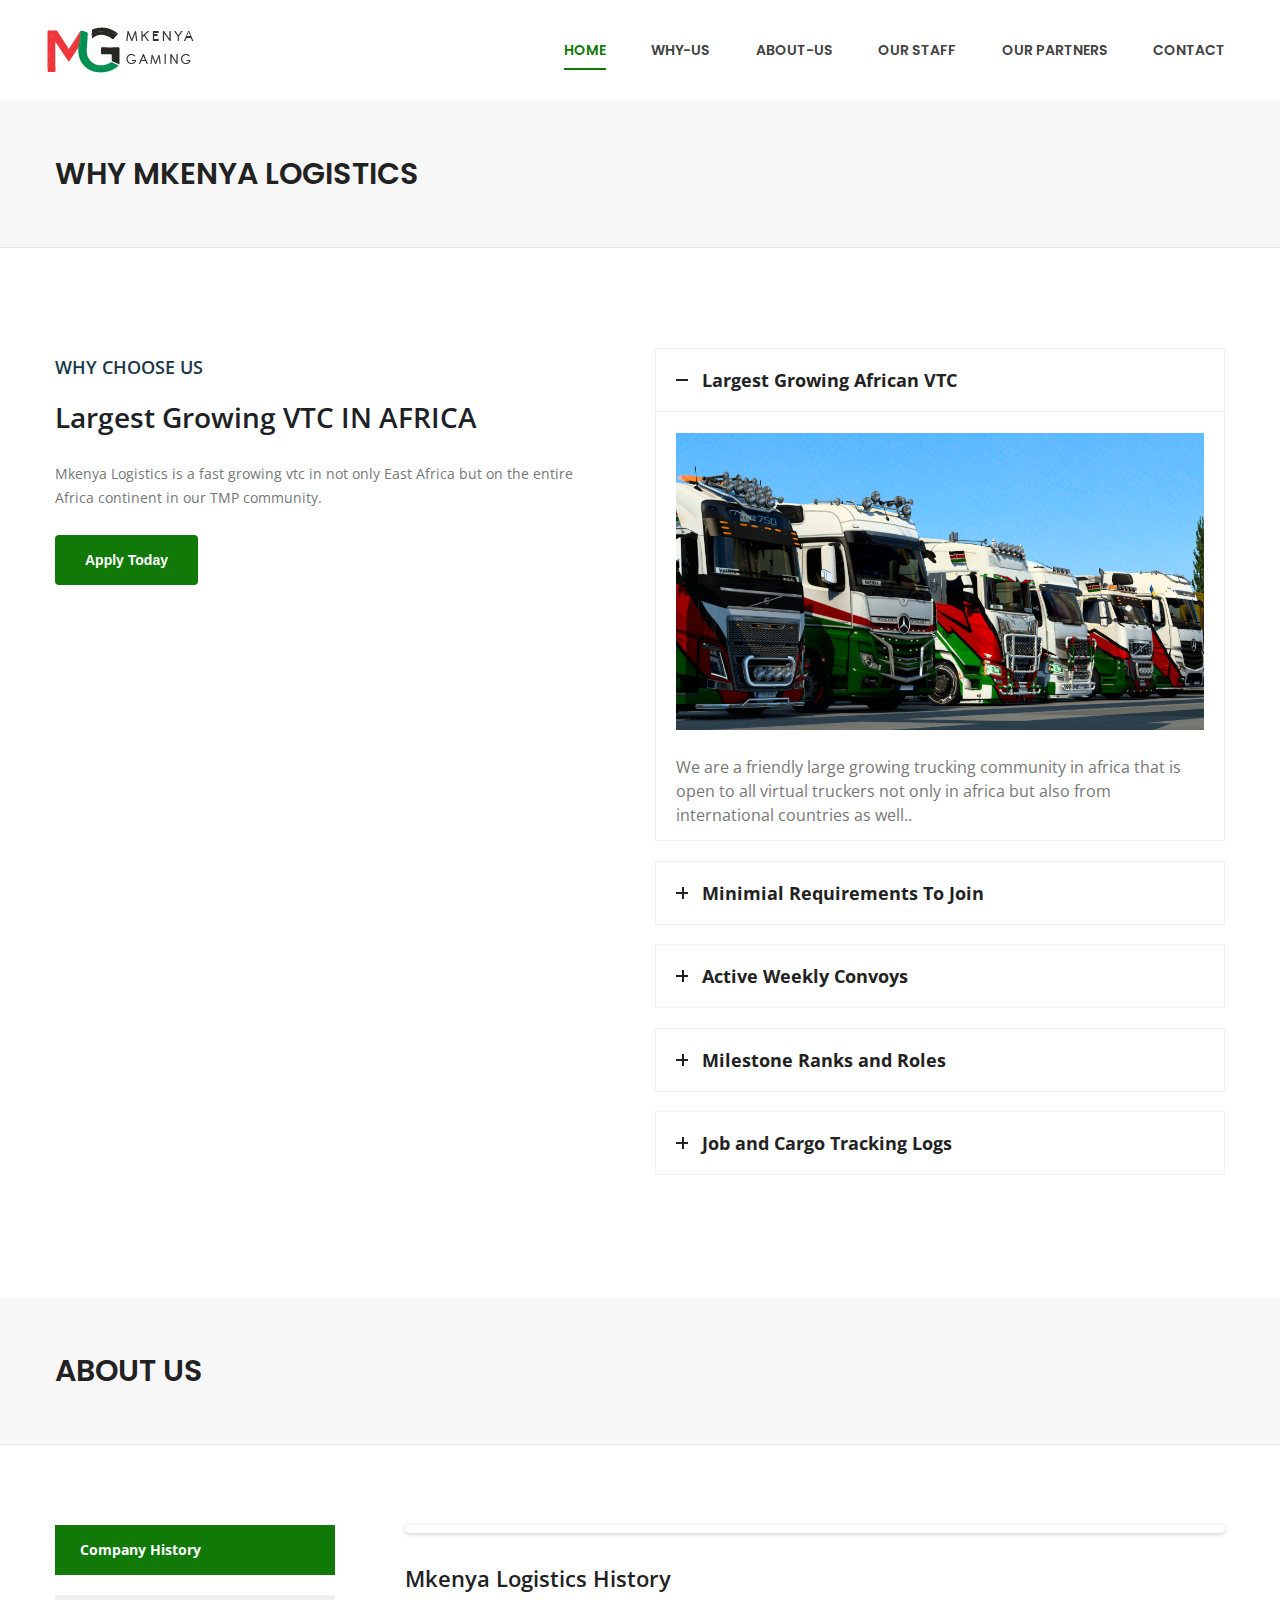
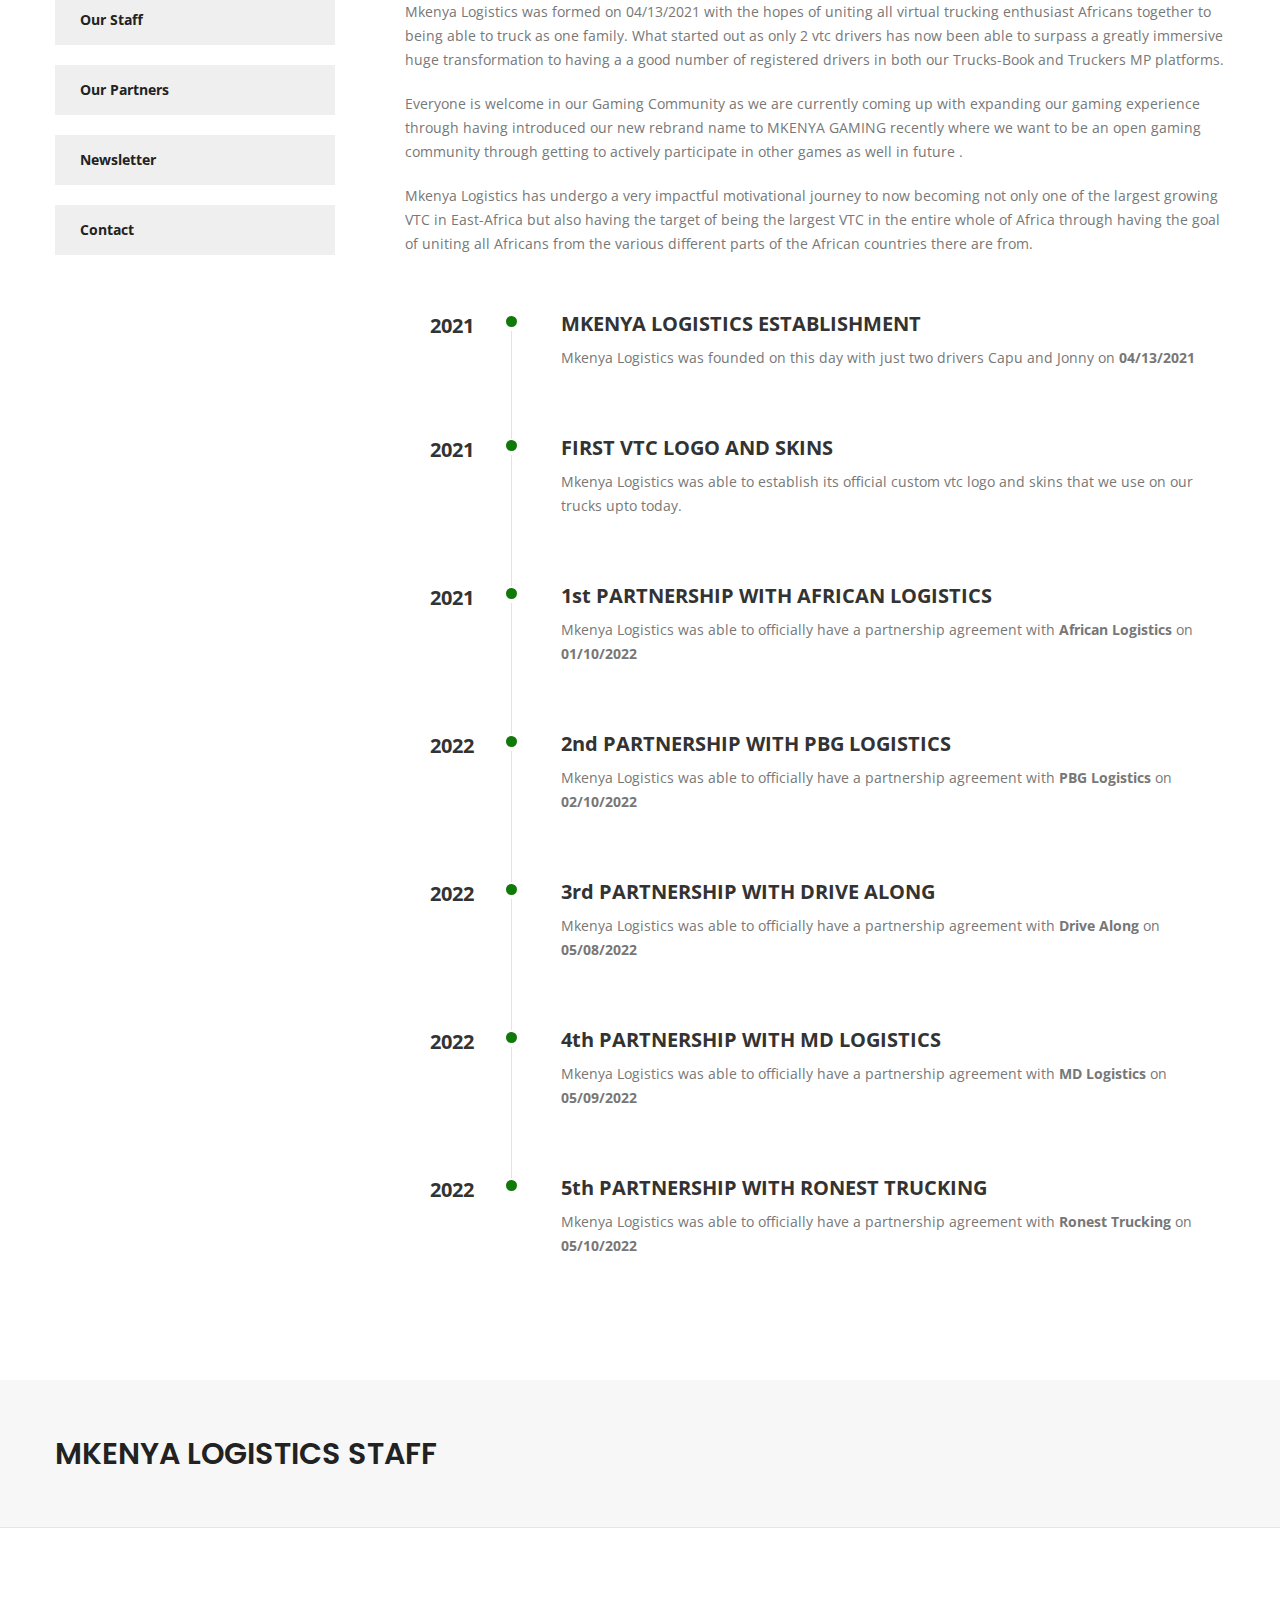
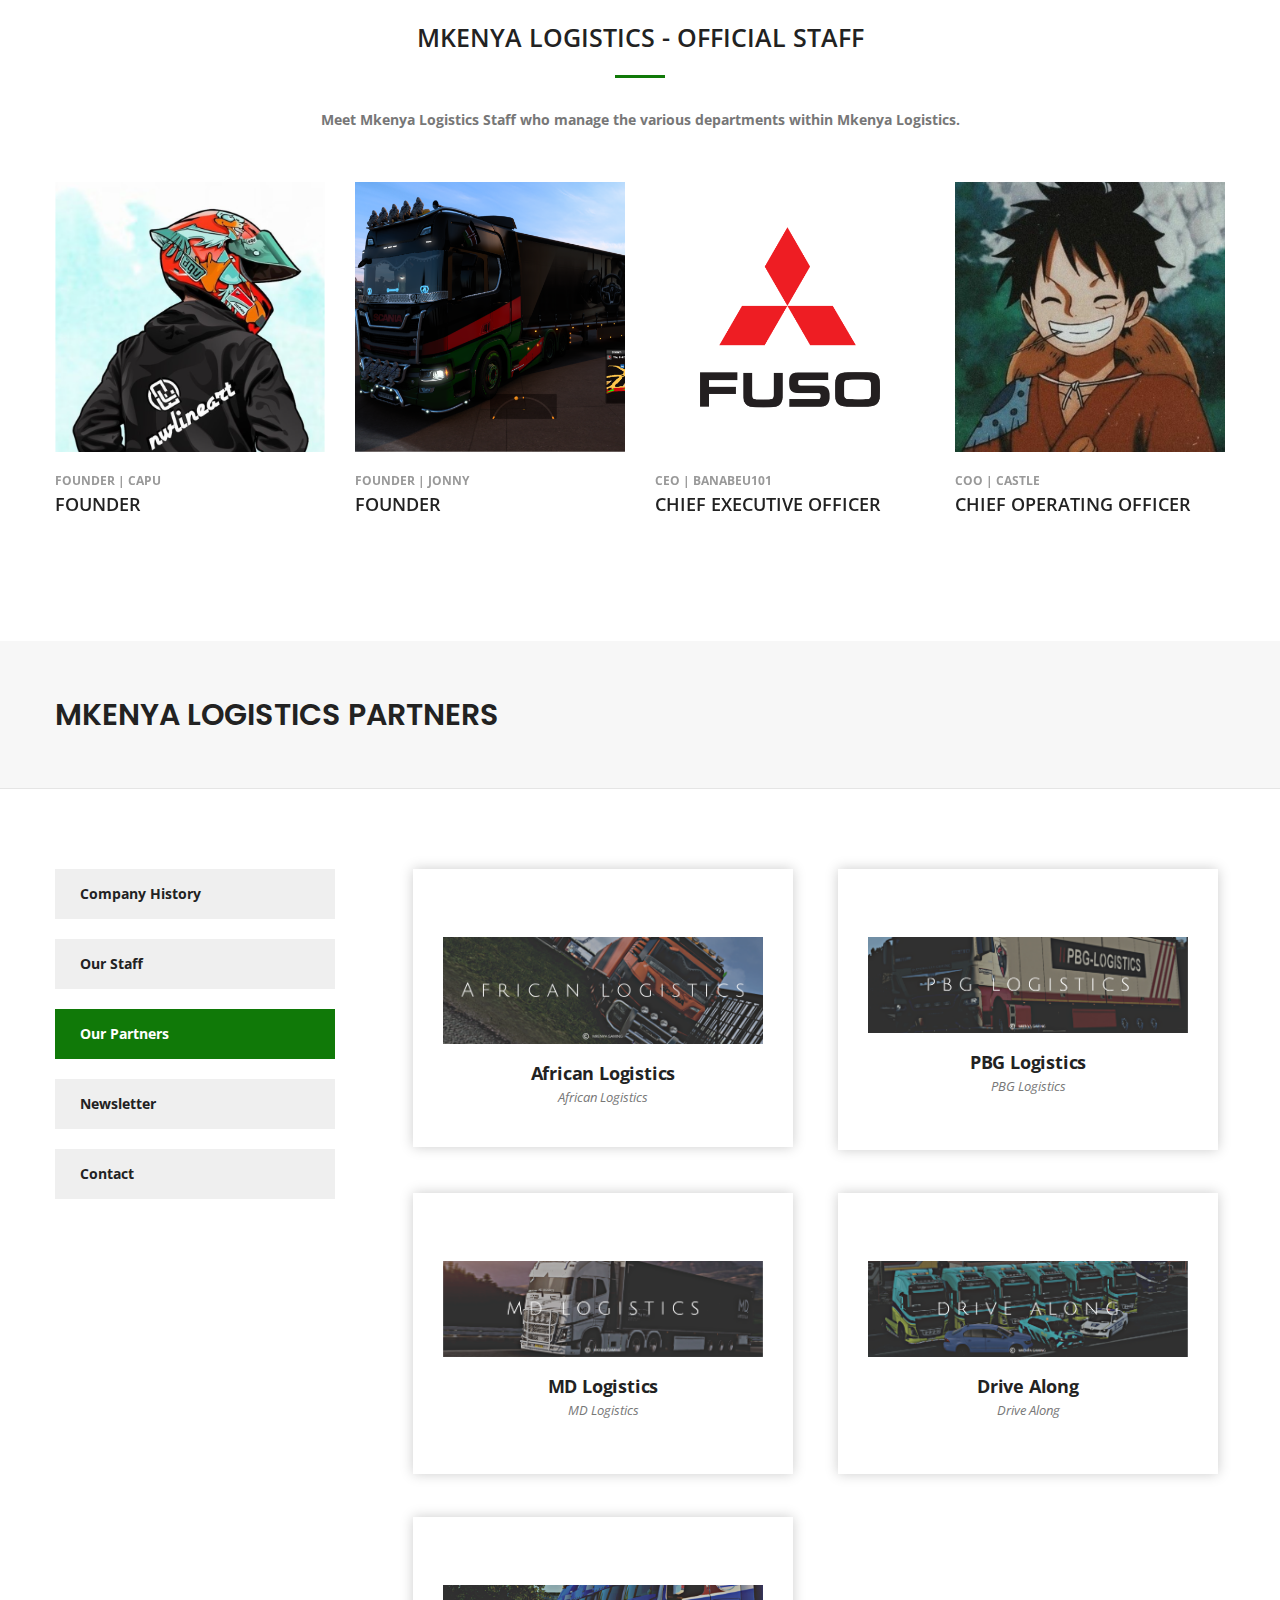
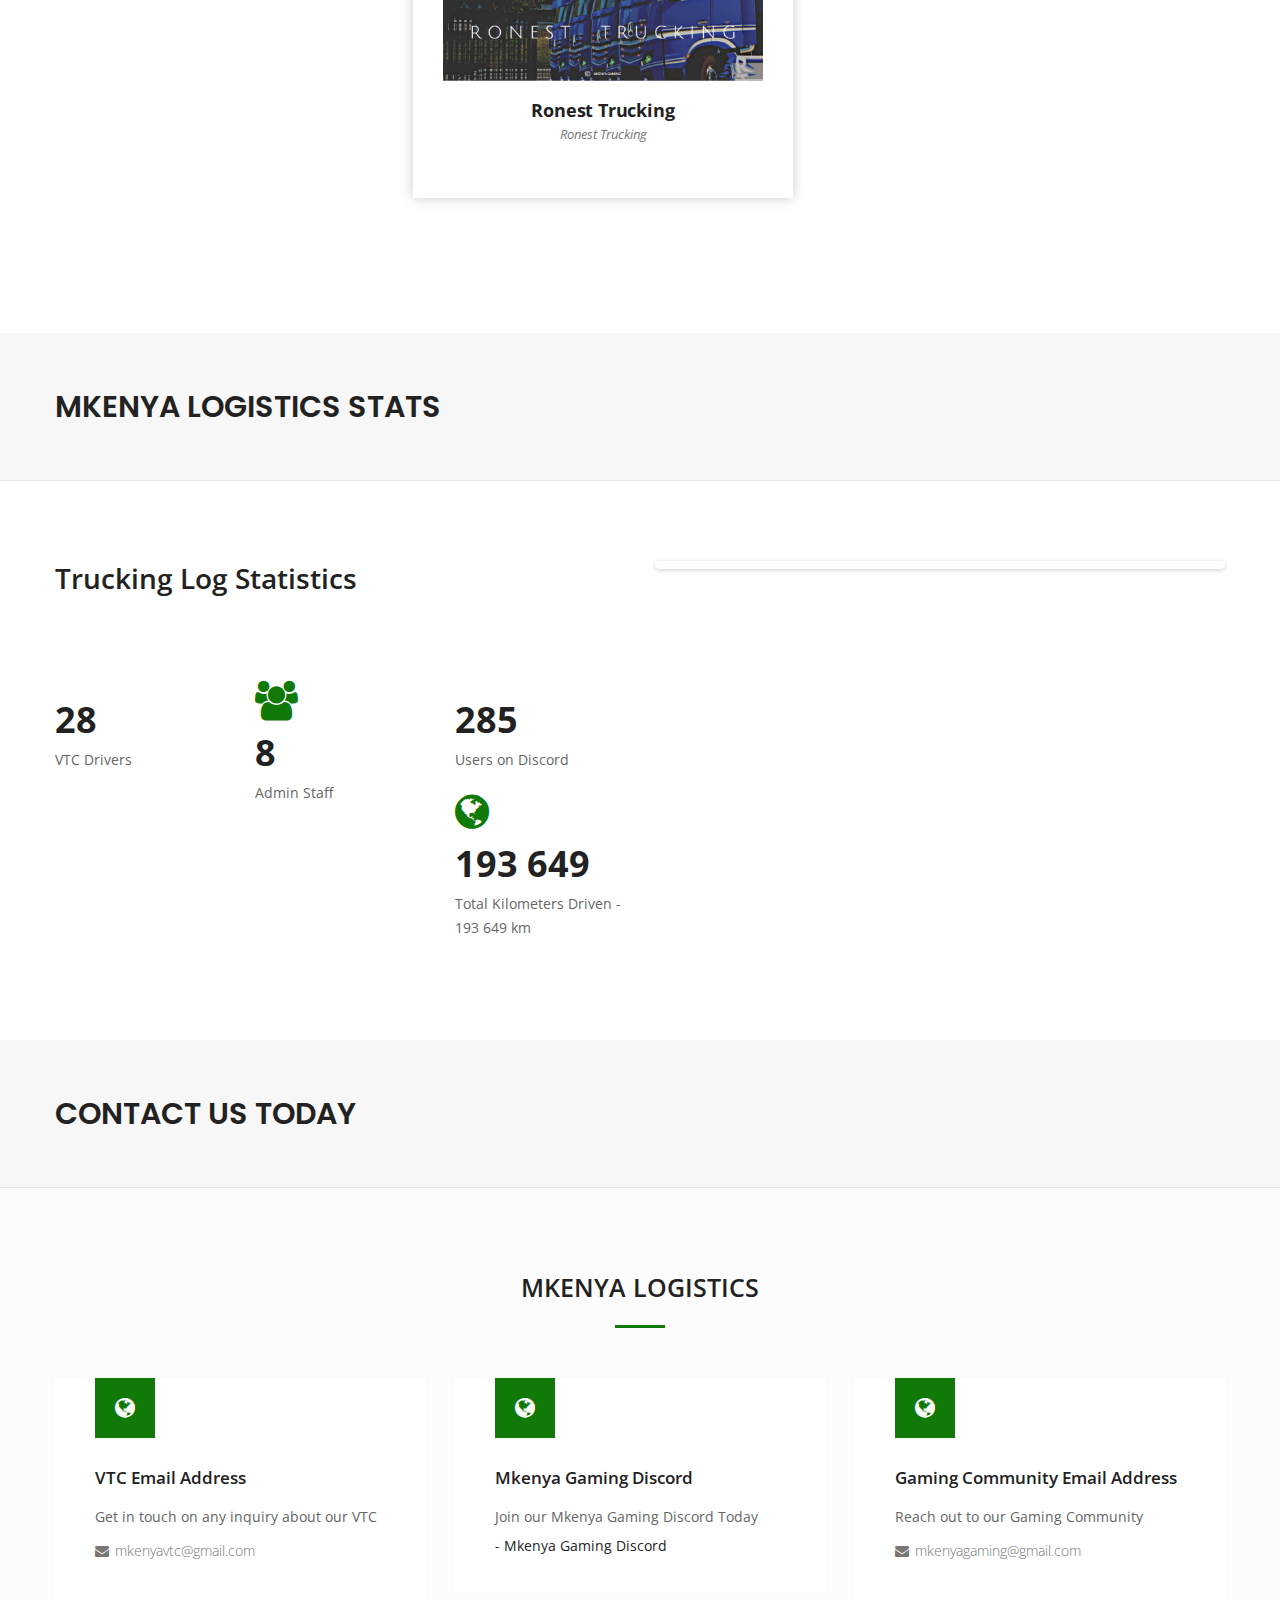
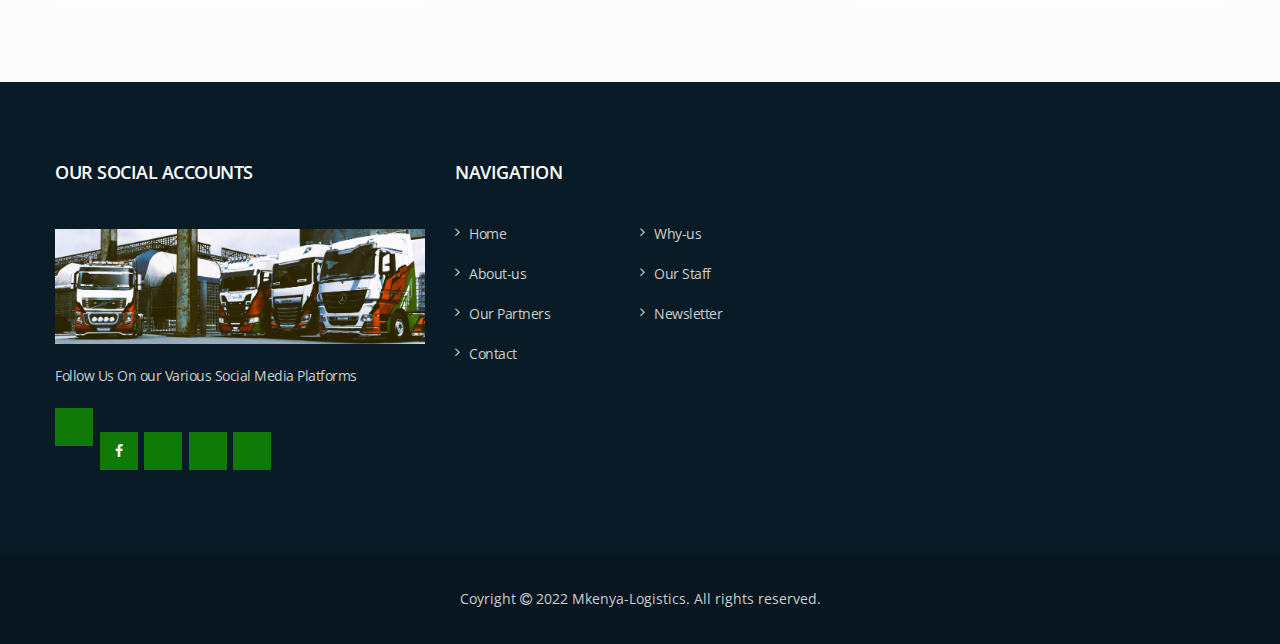
==== commit 79e4af22: "Update on images and roles" ====
--- a/website/index.html
+++ b/website/index.html
@@ -52,7 +52,7 @@
 					<div class="col-md-12">
 						<div class="header-wrap">
 							<div id="logo" class="logo">
-								<a href="index.html" title="">
+								<a href="./" title="">
 									<img src="images/Social-Logos/ALmg_horizantal.png" alt="">
 								</a>
 							</div><!-- /.logo -->
@@ -64,7 +64,7 @@
 								<nav id="mainnav" class="mainnav">
 									<ul class="menu">
 										<li class="active">
-											<a href="index.html" title="">Home</a>
+											<a href="./" title="">Home</a>
 
 										</li>
 										<li>
@@ -81,9 +81,9 @@
 										<li>
 											<a href="#ourpartners" title="">Our Partners</a>
 										</li>
-										<li>
+										<!-- <li>
 											<a href="#mkenyablog" title="">Newsletter</a>
-										</li>
+										</li> -->
 										<li>
 											<a href="#contactus" title="">Contact</a>
 										</li>
@@ -121,8 +121,8 @@
 								data-param5="" data-param6="" data-param7="" data-param8="" data-param9=""
 								data-param10="" data-description="">
 								<!-- MAIN IMAGE -->
-								<img src="images/MKENYA-PHOTOS/banner/40.png" alt="" title="slider7" width="1920"
-									height="870" data-bgposition="center center" data-bgfit="cover"
+								<img src="images/MKENYA-PHOTOS/truckphotos/truck34.png" alt="" title="slider7"
+									width="1920" height="870" data-bgposition="center center" data-bgfit="cover"
 									data-bgrepeat="no-repeat" class="rev-slidebg" data-no-retina>
 								<!-- LAYERS -->
 
@@ -182,7 +182,7 @@
 									data-paddingleft="[31,31,20,15]"
 									style="z-index: 8; white-space: normal; color: rgba(255,255,255,1); letter-spacing: px;background-color:rgb(255,255,255,1);border-color:rgba(0,0,0,1);border-width:0px 0px 0px 0px;outline:none;box-shadow:none;box-sizing:border-box;-moz-box-sizing:border-box;-webkit-box-sizing:border-box;cursor:pointer;">
 									<a
-										href="https://docs.google.com/forms/d/e/1FAIpQLSdJNMWWKB2lpDq3TwM2_-nP5v5TaR61vSovYzl0nhwR5Y5Lbw/viewform">Apply
+										href="https://docs.google.com/forms/d/e/1FAIpQLSfRRWv9gl5rAfy8a0vSObvD04NMMNc6cNDUIDj6X61KUTZj8g/viewform">Apply
 										Today</a>
 								</div>
 
@@ -196,8 +196,8 @@
 								data-param5="" data-param6="" data-param7="" data-param8="" data-param9=""
 								data-param10="" data-description="">
 								<!-- MAIN IMAGE -->
-								<img src="images/MKENYA-PHOTOS/banner/44.png" alt="" title="slider1" width="1920"
-									height="870" data-bgposition="center center" data-bgfit="cover"
+								<img src="images/MKENYA-PHOTOS/truckphotos/truck31.png" alt="" title="slider1"
+									width="1920" height="870" data-bgposition="center center" data-bgfit="cover"
 									data-bgrepeat="no-repeat" class="rev-slidebg" data-no-retina>
 								<!-- LAYERS -->
 
@@ -301,7 +301,7 @@
 
 							</div>
 							<div class="btn-box">
-								<a href="https://docs.google.com/forms/d/e/1FAIpQLSdJNMWWKB2lpDq3TwM2_-nP5v5TaR61vSovYzl0nhwR5Y5Lbw/viewform"
+								<a href="https://docs.google.com/forms/d/e/1FAIpQLSfRRWv9gl5rAfy8a0vSObvD04NMMNc6cNDUIDj6X61KUTZj8g/viewform"
 									title="">Apply Today</a>
 							</div>
 						</div><!-- /.text-box -->
@@ -362,13 +362,13 @@
 								</div>
 								<div class="toggle-content">
 									<p>
-										We have configured our vtc with trucksbooks and pickup softwares to monitor and
+										We have configured our vtc with trucksbooks tracking software to monitor and
 										provide
 										ideal statistical results to the jobs done by our drivers.
 									</p>
 								</div>
 							</div><!-- /.accordion-toggle -->
-							<div class="accordion-toggle">
+							<!-- <div class="accordion-toggle">
 								<div class="toggle-title">
 									Active Monthly Newsletters
 								</div>
@@ -378,7 +378,7 @@
 										all activities that we undertake in our TMP community.
 									</p>
 								</div>
-							</div><!-- /.accordion-toggle -->
+							</div>/.accordion-toggle -->
 						</div><!-- /.accordion -->
 					</div><!-- /.col-sm-6 -->
 				</div><!-- /.row -->
@@ -410,20 +410,22 @@
 									<div class="entry-content">
 										<div class="img-content flexslider">
 											<ul class="slides">
+												<li><img src="images/MKENYA-PHOTOS/truckphotos/truck32.png" alt=""></li>
+												<li><img src="images/MKENYA-PHOTOS/truckphotos/truck33.png" alt=""></li>
+												<li><img src="images/MKENYA-PHOTOS/truckphotos/truck34.png" alt=""></li>
+												<li><img src="images/MKENYA-PHOTOS/truckphotos/truck35.png" alt=""></li>
+												<li><img src="images/MKENYA-PHOTOS/truckphotos/truck36.png" alt=""></li>
+												<li><img src="images/MKENYA-PHOTOS/truckphotos/truck37.png" alt=""></li>
+												<li><img src="images/MKENYA-PHOTOS/truckphotos/truck43.png" alt=""></li>
+												<li><img src="images/MKENYA-PHOTOS/truckphotos/truck44.png" alt=""></li>
+												<li><img src="images/MKENYA-PHOTOS/truckphotos/truck27.png" alt=""></li>
+												<li><img src="images/MKENYA-PHOTOS/truckphotos/truck28.png" alt=""></li>
+												<li><img src="images/MKENYA-PHOTOS/truckphotos/truck24.png" alt=""></li>
+												<li><img src="images/MKENYA-PHOTOS/truckphotos/truck10.png" alt=""></li>
 												<li><img src="images/MKENYA-PHOTOS/truckphotos/truck1.png" alt=""></li>
 												<li><img src="images/MKENYA-PHOTOS/truckphotos/truck3.png" alt=""></li>
 												<li><img src="images/MKENYA-PHOTOS/truckphotos/truck4.png" alt=""></li>
-												<li><img src="images/MKENYA-PHOTOS/truckphotos/truck10.png" alt=""></li>
-												<li><img src="images/MKENYA-PHOTOS/truckphotos/truck12.png" alt=""></li>
-												<li><img src="images/MKENYA-PHOTOS/truckphotos/truck11.png" alt=""></li>
-												<li><img src="images/MKENYA-PHOTOS/truckphotos/truck8.png" alt=""></li>
-												<li><img src="images/MKENYA-PHOTOS/truckphotos/truck9.png" alt=""></li>
-												<li><img src="images/MKENYA-PHOTOS/truckphotos/truck21.png" alt=""></li>
-												<li><img src="images/MKENYA-PHOTOS/truckphotos/truck23.png" alt=""></li>
-												<li><img src="images/MKENYA-PHOTOS/truckphotos/truck24.png" alt=""></li>
-												<li><img src="images/MKENYA-PHOTOS/truckphotos/truck27.png" alt=""></li>
-												<li><img src="images/MKENYA-PHOTOS/truckphotos/truck28.png" alt=""></li>
-												<li><img src="images/MKENYA-PHOTOS/truckphotos/truck29.png" alt=""></li>
+
 
 											</ul><!-- /.slides -->
 										</div><!-- /.img-content flexslider -->
@@ -600,9 +602,9 @@
 								</div><!-- /.team-image -->
 								<div class="team-info">
 									<div class="option">
-										<b>CEO | CAPU</b>
-									</div>
-									<h4 class="name">CHIEF EXECUTIVE OFFICER</h4>
+										<b>FOUNDER | CAPU</b>
+									</div>
+									<h4 class="name">FOUNDER</h4>
 									<!-- <ul class="team-social">
 										<li class="facebook">
 											<a href="#" title=""><i class="fa fa-instagram" aria-hidden="true"></i></a>
@@ -621,9 +623,30 @@
 								</div><!-- /.team-image -->
 								<div class="team-info">
 									<div class="option">
-										<b>COO | JONNY</b>
-									</div>
-									<h4 class="name">CHIEF OPERATING OFFICER</h4>
+										<b>FOUNDER | JONNY</b>
+									</div>
+									<h4 class="name">FOUNDER</h4>
+									<!-- <ul class="team-social">
+										<li class="facebook">
+											<a href="#" title=""><i class="fa fa-instagram" aria-hidden="true"></i></a>
+										</li>
+										<li class="twitter">
+											<a href="#" title=""><i class="fa fa-user-circle"
+													aria-hidden="true"></i></a>
+										</li>
+
+									</ul> -->
+								</div><!-- /.team-info -->
+							</div><!-- /.team -->
+							<div class="team-item">
+								<div class="team-image">
+									<img src="images/Staff-Images/CM.png" alt="">
+								</div><!-- /.team-image -->
+								<div class="team-info">
+									<div class="option">
+										<b>CEO | BANABEU101</b>
+									</div>
+									<h4 class="name">CHIEF EXECUTIVE OFFICER</h4>
 									<!-- <ul class="team-social">
 										<li class="facebook">
 											<a href="#" title=""><i class="fa fa-instagram" aria-hidden="true"></i></a>
@@ -642,9 +665,9 @@
 								</div><!-- /.team-image -->
 								<div class="team-info">
 									<div class="option">
-										<b>CTO | CASTLE</b>
-									</div>
-									<h4 class="name">CHIEF TECHNICAL OFFICER</h4>
+										<b>COO | CASTLE</b>
+									</div>
+									<h4 class="name">CHIEF OPERATING OFFICER</h4>
 									<!-- <ul class="team-social">
 										<li class="facebook">
 											<a href="#" title=""><i class="fa fa-instagram" aria-hidden="true"></i></a>
@@ -667,27 +690,6 @@
 										<b>GM & HRM | XPERTKENATION</b>
 									</div>
 									<h4 class="name">GENERAL & HUMAN RESOURCE MANAGER</h4>
-									<!-- <ul class="team-social">
-										<li class="facebook">
-											<a href="#" title=""><i class="fa fa-instagram" aria-hidden="true"></i></a>
-										</li>
-										<li class="twitter">
-											<a href="#" title=""><i class="fa fa-user-circle"
-													aria-hidden="true"></i></a>
-										</li>
-
-									</ul> -->
-								</div><!-- /.team-info -->
-							</div><!-- /.team -->
-							<div class="team-item">
-								<div class="team-image">
-									<img src="images/Staff-Images/CM.png" alt="">
-								</div><!-- /.team-image -->
-								<div class="team-info">
-									<div class="option">
-										<b>DM & CM | BANABEU101</b>
-									</div>
-									<h4 class="name">DRIVER & COMMUNITY MANAGER</h4>
 									<!-- <ul class="team-social">
 										<li class="facebook">
 											<a href="#" title=""><i class="fa fa-instagram" aria-hidden="true"></i></a>
@@ -944,119 +946,8 @@
 
 
 
-		<section class="page-title style1">
-			<div class="container">
-				<div class="row">
-					<div class="col-md-12">
-						<div class="breadcrumbs">
-							<h1 class="page-title-heading">MKENYA LOGISTICS NEWSLETTER</h1>
-
-						</div><!-- /.breadcrumbs -->
-					</div><!-- /.col-md-12 -->
-				</div><!-- /.row -->
-			</div><!-- /.container -->
-		</section><!-- /.page-title style1 -->
-
-
-		<section class="flat-row flat-imagebox style2" id="mkenyablog">
-			<div class="container">
-				<div class="row">
-					<div class="col-md-12">
-						<div class="flat-row-title center">
-							<h2>Latest Newsletters</h2>
-						</div><!-- /.flat-row-title -->
-					</div><!-- /.col-md-12 -->
-				</div><!-- /.row -->
-
-
-				<div class="row">
-
-
-					<div class="col-md-4">
-						<div class="news-post">
-							<div class="featured-post">
-								<a title="">
-									<img src="mg_newsletters/newsletter_images/coming_soon.jpg" alt="">
-								</a>
-							</div>
-							<!--<div class="entry-post">
-								<ul class="entry-meta">
-									<li>May 28, 2022</li>
-									<li>By
-										<a href="#" title="">MG-Admin</a>
-									</li>
-								</ul>
-								<div class="clearfix"></div>
-								<div class="entry-title">
-									<h3><a title="">Heavy Cargo Reverse Challenge</a></h3>
-								</div>
-								<div class="content-post">
-									<p>Our Good Friend <b>TEST</b> from PBG Logistics last month had ...</p>
-									<div class="button-post">
-										<a href="mg_blogs.html" title="">Read More</a>
-									</div>
-								</div>
-							</div><!-- /.entry-post -->
-						</div><!-- /.news-post -->
-					</div><!-- /.col-md-4 -->
-					<div class="col-md-4">
-						<div class="news-post">
-							<div class="featured-post">
-								<a title="">
-									<img src="mg_newsletters/newsletter_images/coming_soon.jpg" alt="">
-								</a>
-							</div>
-							<!--<div class="entry-post">
-								<ul class="entry-meta">
-									<li>May 28, 2022</li>
-									<li>By
-										<a href="#" title="">MG-Admin</a>
-									</li>
-								</ul>
-								<div class="clearfix"></div>
-								<div class="entry-title">
-									<h3><a href="#" title="">Heavy Cargo Haulage x African Logistics</a></h3>
-								</div>
-								<div class="content-post">
-									<p>Mkenya Logistics recently had a nice heavy cargo exploration with ...</p>
-									<div class="button-post">
-										<a href="mg_blogs.html" title="">Read More</a>
-									</div>
-								</div>
-							</div><!-- /.entry-post -->
-						</div><!-- /.news-post -->
-					</div><!-- /.col-md-4 -->
-					<div class="col-md-4">
-						<div class="news-post">
-							<div class="featured-post">
-								<a title="">
-									<img src="mg_newsletters/newsletter_images/coming_soon.jpg" alt="">
-								</a>
-							</div>
-							<!--<div class="entry-post">
-								<ul class="entry-meta">
-									<li>May 28, 2022</li>
-									<li>By
-										<a title="">MG-Admin</a>
-									</li>
-								</ul>
-								<div class="clearfix"></div>
-								<div class="entry-title">
-									<h3><a title="">TruckerMP 8th Anniversarry</a></h3>
-								</div>
-								<div class="content-post">
-									<p>TruckersMP celebrated there 8th Anniversarry recenlty where they ...</p>
-									<div class="button-post">
-										<a href="mg_blogs.html" title="">Read More</a>
-									</div>
-								</div>
-							</div><!-- /.entry-post -->
-						</div><!-- /.news-post -->
-					</div><!-- /.col-md-4 -->
-				</div><!-- /.row -->
-			</div><!-- /.container -->
-
-		</section><!-- /.flat-imagebox style2 -->
+
+
 
 		<section class="page-title style1">
 			<div class="container">
@@ -1119,7 +1010,7 @@
 											<span class="fa-brands fa-discord"></span>
 										</div>
 										<span class="numb-count" data-from="0" data-to="248" data-speed="1000"
-											data-waypoint-active="yes">248</span>
+											data-waypoint-active="yes">285</span>
 									</div>
 									<div class="counter-content">
 										<p>
@@ -1127,7 +1018,7 @@
 										</p>
 									</div>
 								</div><!-- /.counter-item style2 -->
-								<div class="counter-item style2">
+								<!-- <div class="counter-item style2">
 									<div class="counter-value">
 										<div class="icon-wrap">
 											<span class="fa-solid fa-truck-moving"></span>
@@ -1140,18 +1031,18 @@
 											Total Finished Deliveries
 										</p>
 									</div>
-								</div><!-- /.counter-item style2 -->
+								</div>/.counter-item style2 -->
 								<div class="counter-item style2">
 									<div class="counter-value">
 										<div class="icon-wrap">
 											<span class="fa fa-globe"></span>
 										</div>
-										<span class="numb-count" data-from="0" data-to="4900653" data-speed="1000"
-											data-waypoint-active="yes">4,900,653</span>
+										<span class="numb-count" data-from="0" data-to="193649" data-speed="1000"
+											data-waypoint-active="yes">193 649</span>
 									</div>
 									<div class="counter-content">
 										<p>
-											Total Kilometers Driven - 4,900,653 km
+											Total Kilometers Driven - 193 649 km
 										</p>
 									</div>
 								</div><!-- /.counter-item style2 -->
@@ -1164,11 +1055,26 @@
 								<ul class="slides">
 									<li>
 										<a href="#" title="">
+											<img src="images/MKENYA-PHOTOS/truckphotos/truck41.png" alt="">
+										</a>
+									</li>
+									<li>
+										<a href="#" title="">
+											<img src="images/MKENYA-PHOTOS/truckphotos/truck42.png" alt="">
+										</a>
+									</li>
+									<li>
+										<a href="#" title="">
 											<img src="images/MKENYA-PHOTOS/truckphotos/truck5.png" alt="">
 										</a>
 									</li>
 									<li>
 										<a href="#" title="">
+											<img src="images/MKENYA-PHOTOS/truckphotos/truck11.png" alt="">
+										</a>
+									</li>
+									<li>
+										<a href="#" title="">
 											<img src="images/MKENYA-PHOTOS/truckphotos/truck15.png" alt="">
 										</a>
 									</li>
@@ -1184,6 +1090,11 @@
 									</li>
 									<li>
 										<a href="#" title="">
+											<img src="images/MKENYA-PHOTOS/truckphotos/truck17.png" alt="">
+										</a>
+									</li>
+									<li>
+										<a href="#" title="">
 											<img src="images/MKENYA-PHOTOS/truckphotos/truck18.png" alt="">
 										</a>
 									</li>
@@ -1209,12 +1120,12 @@
 									</li>
 									<li>
 										<a href="#" title="">
-											<img src="images/MKENYA-PHOTOS/truckphotos/truck26.png" alt="">
-										</a>
-									</li>
-									<li>
-										<a href="#" title="">
-											<img src="images/MKENYA-PHOTOS/truckphotos/truck30.png" alt="">
+											<img src="images/MKENYA-PHOTOS/truckphotos/truck38.png" alt="">
+										</a>
+									</li>
+									<li>
+										<a href="#" title="">
+											<img src="images/MKENYA-PHOTOS/truckphotos/truck40.png" alt="">
 										</a>
 									</li>
 								</ul><!-- /.slides -->
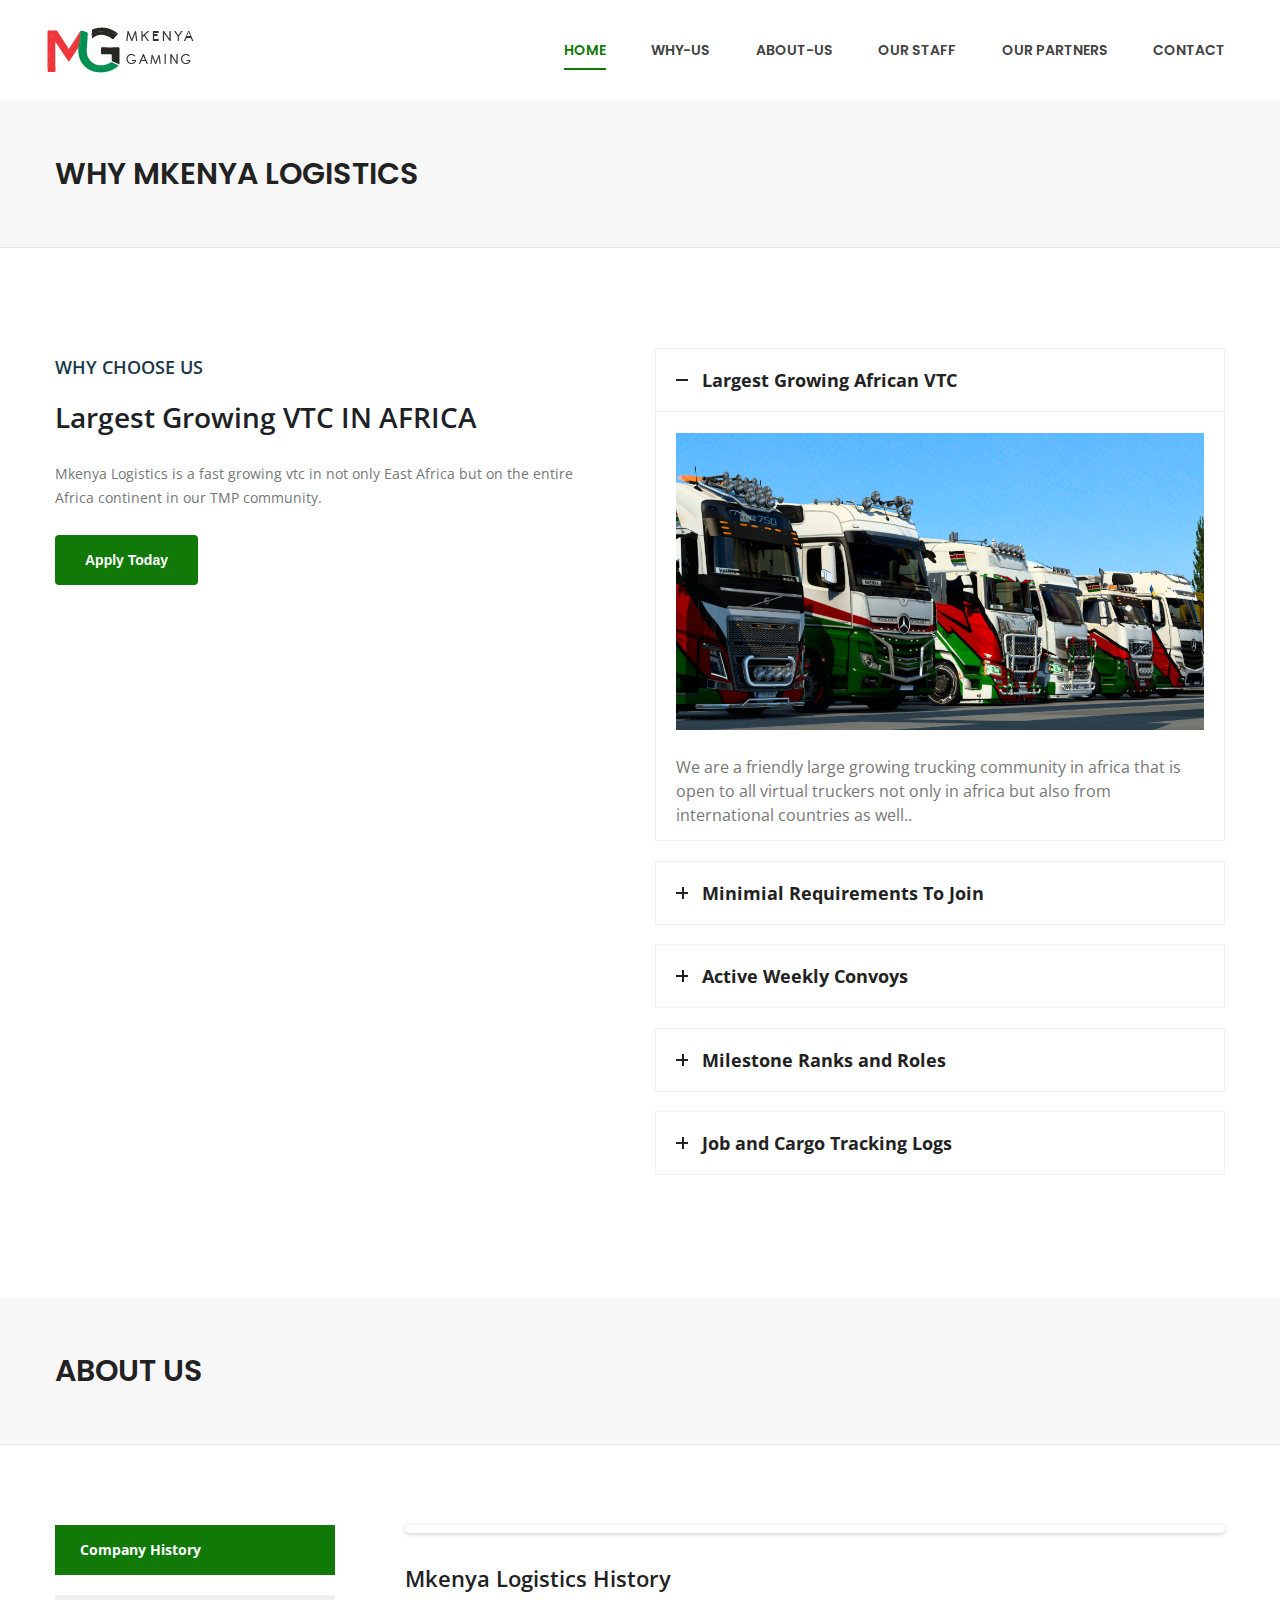
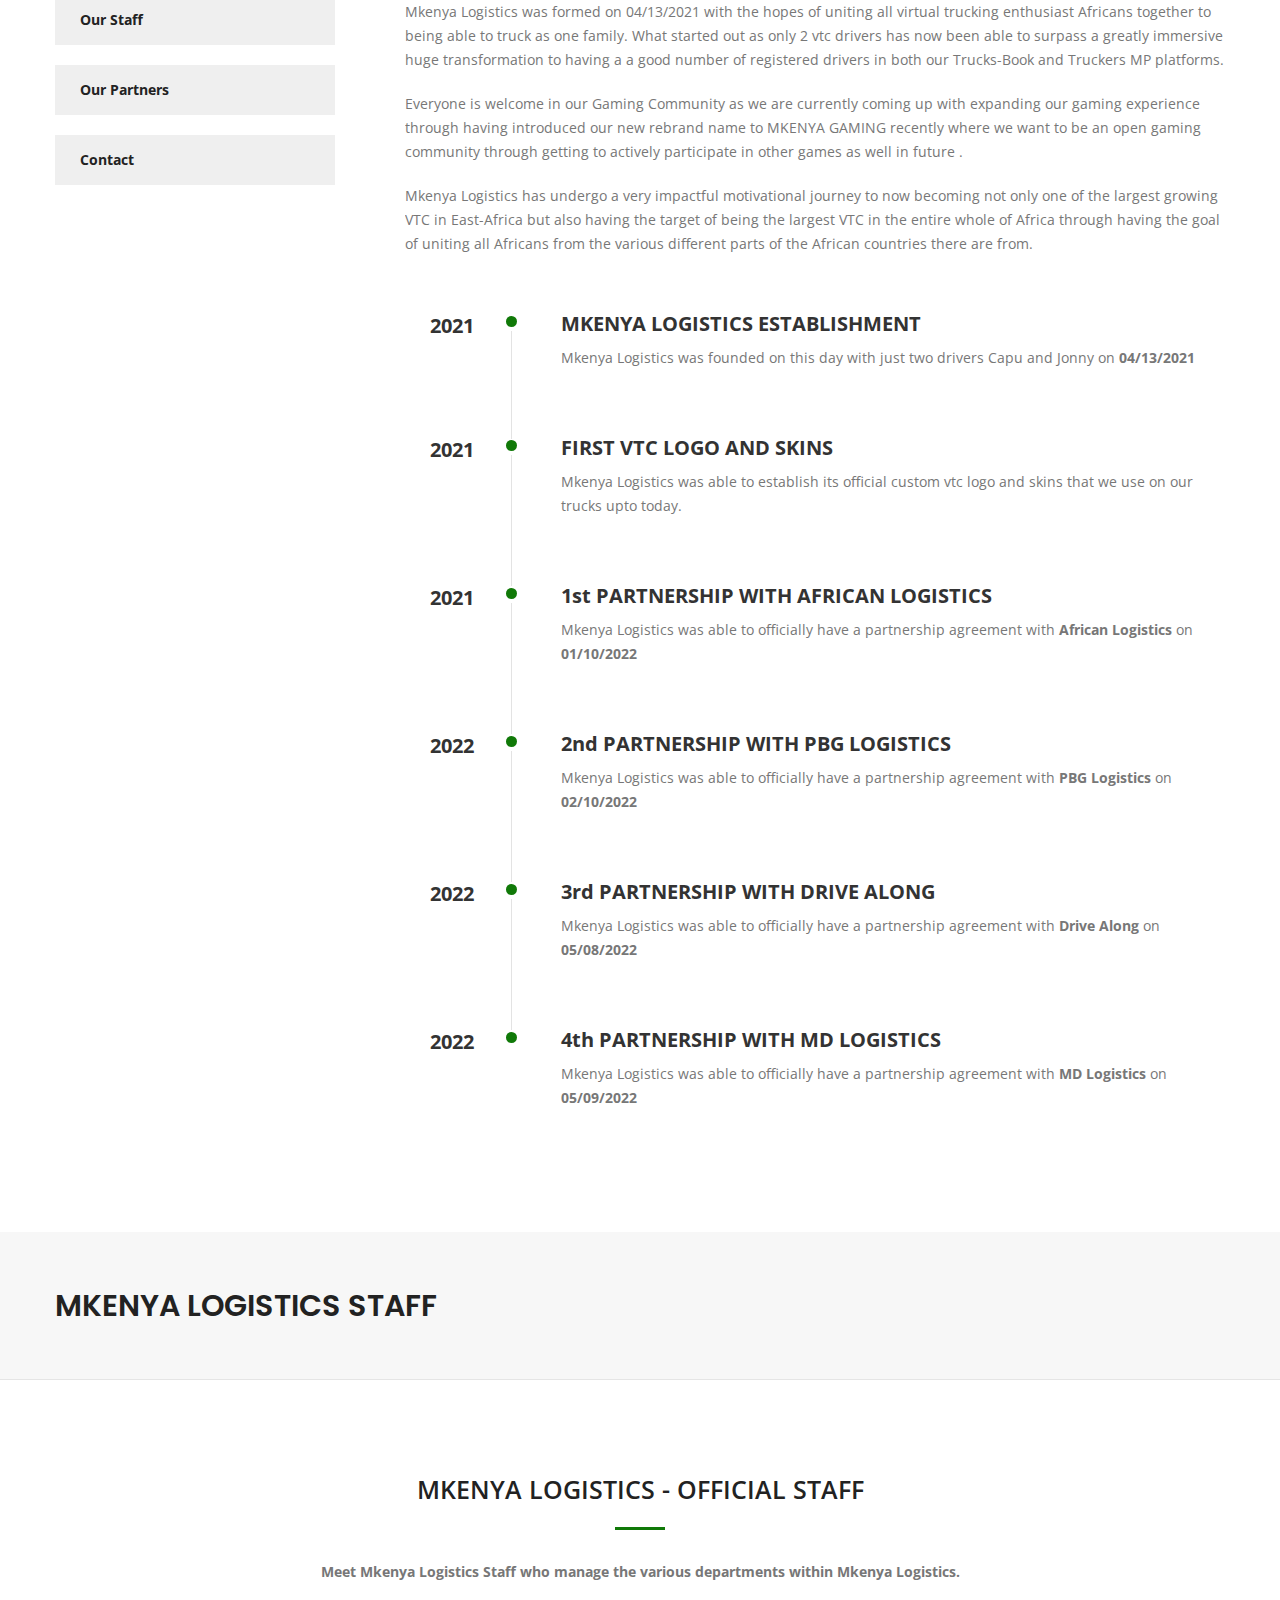
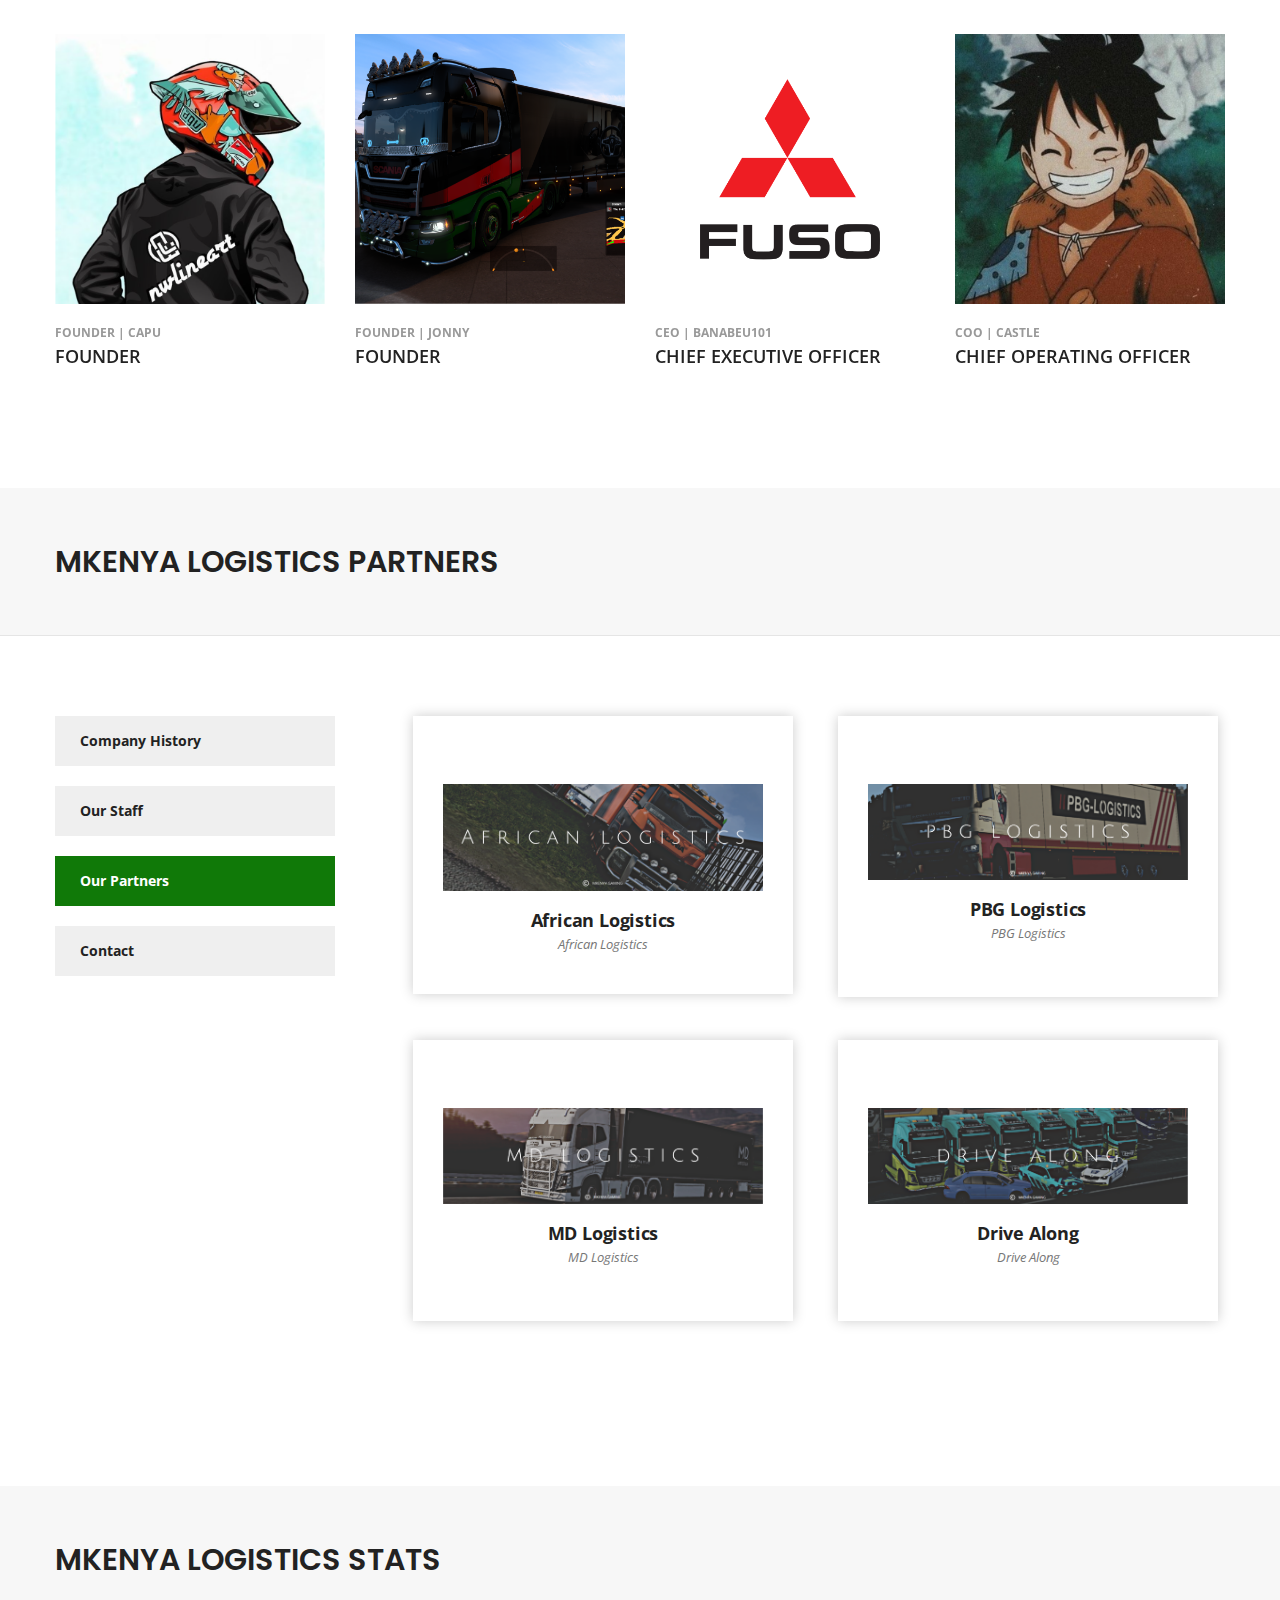
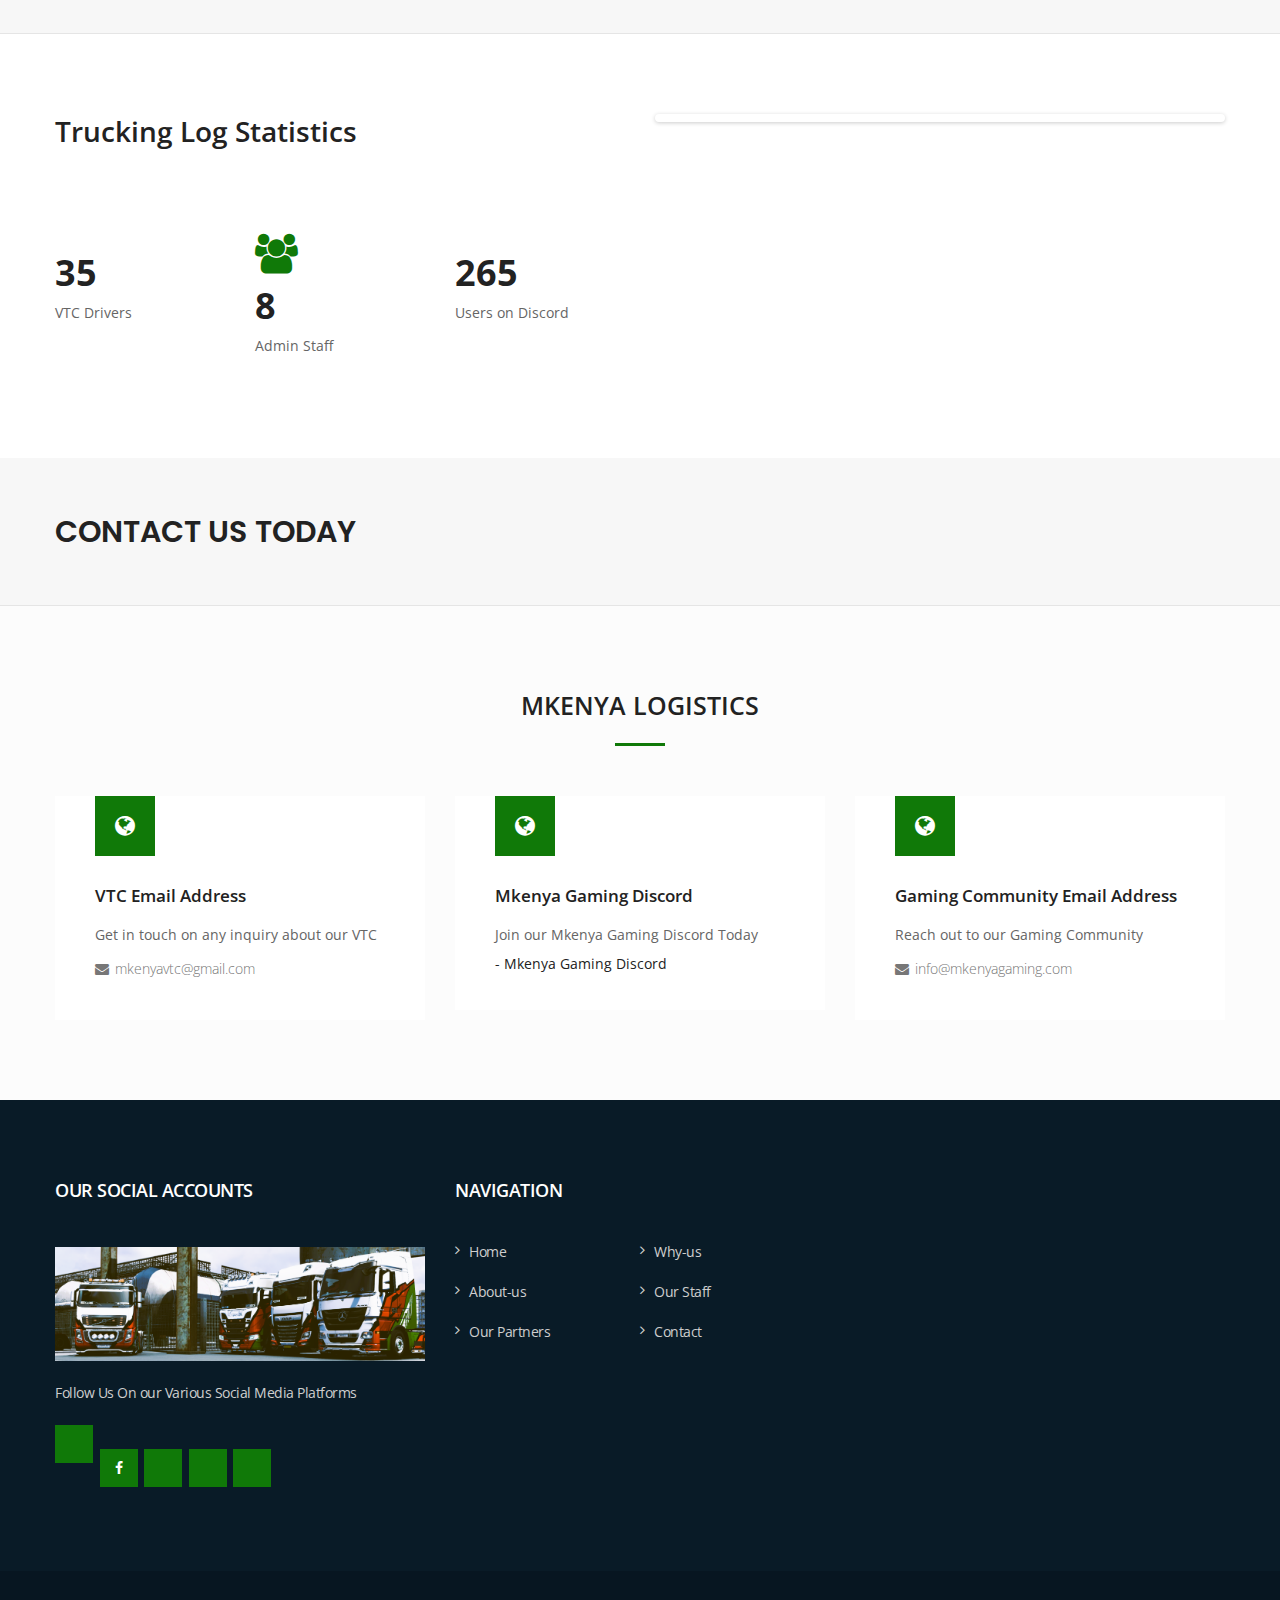
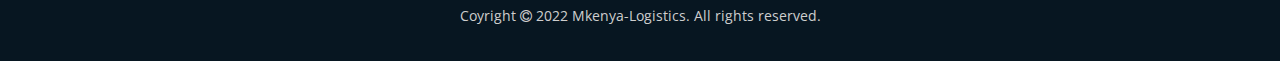
==== commit 275bfb3f: "small updates" ====
--- a/website/index.html
+++ b/website/index.html
@@ -35,9 +35,9 @@
 	<link rel="stylesheet" type="text/css" href="stylesheets/colors/color5.css" id="colors">
 
 	<!-- Favicon -->
-	<link href="icon/ALMG favicon.png" rel="icon">
-	<link href="icon/ALMG favicon.png" rel="icon">
-	<link href="icon/ALMG favicon.png" rel="shortcut icon">
+	<link href="icon/ML_favicon.png" rel="icon">
+	<link href="icon/ML_favicon.png" rel="icon">
+	<link href="icon/ML_favicon.png" rel="shortcut icon">
 	<script src="https://kit.fontawesome.com/b0848ab825.js" crossorigin="anonymous"></script>
 
 </head>
@@ -512,7 +512,7 @@
 															agreement with <b>MD Logistics</b> on <b>05/09/2022</b></p>
 													</div>
 												</li>
-												<li class="clearfix">
+												<!-- <li class="clearfix">
 													<span class="year">2022</span>
 													<div>
 														<h3>5th PARTNERSHIP WITH RONEST TRUCKING</h3>
@@ -520,7 +520,7 @@
 															agreement with <b>Ronest Trucking</b> on <b>05/10/2022</b>
 														</p>
 													</div>
-												</li>
+												</li> -->
 											</ul>
 										</div><!-- /.flat-list-year -->
 									</div><!-- /.entry-content -->
@@ -545,9 +545,9 @@
 										<!-- <li>
 											<a href="#ourdivisions" title="">Division</a>
 										</li> -->
-										<li>
+										<!-- <li>
 											<a href="#mkenyablog" title="">Newsletter</a>
-										</li>
+										</li> -->
 										<li>
 											<a href="#flat-map-2" title="">Contact</a>
 										</li>
@@ -687,9 +687,9 @@
 								</div><!-- /.team-image -->
 								<div class="team-info">
 									<div class="option">
-										<b>GM & HRM | XPERTKENATION</b>
-									</div>
-									<h4 class="name">GENERAL & HUMAN RESOURCE MANAGER</h4>
+										<b>CTO | XPERTKENATION</b>
+									</div>
+									<h4 class="name">CHIEF TECHNICAL OFFICER</h4>
 									<!-- <ul class="team-social">
 										<li class="facebook">
 											<a href="#" title=""><i class="fa fa-instagram" aria-hidden="true"></i></a>
@@ -882,26 +882,7 @@
 											</div><!-- /.imagebox-item style1 -->
 										</div><!-- /.imagebox-wrap -->
 										<div class="clearfix height30"></div>
-										<div class="imagebox-wrap">
-											<div class="imagebox-item style1">
-												<div class="imagebox-image">
-													<img src="images/MKENYA-PHOTOS/partners/ronesttrucking.png" alt="">
-												</div>
-												<div class="imagebox-header">
-													<h3 class="imagebox-title">
-														<a target="_blank">
-															Ronest Trucking
-														</a>
-													</h3>
-													<div class="imagebox-subtitle">Ronest Trucking</div>
-												</div>
-												<div class="imagebox-content">
-													<div class="imagebox-desc">
-
-													</div>
-												</div>
-											</div><!-- /.imagebox-item style1 -->
-										</div><!-- /.imagebox-wrap -->
+										<!-- /.imagebox-wrap -->
 
 										<div class="clearfix"></div>
 									</div><!-- /.imagebox -->
@@ -924,9 +905,9 @@
 										<!-- <li>
 											<a href="#ourdivisions" title="">Division</a>
 										</li> -->
-										<li>
+										<!-- <li>
 											<a href="#mkenyablog" title="">Newsletter</a>
-										</li>
+										</li> -->
 										<li>
 											<a href="#flat-map-2" title="">Contact</a>
 										</li>
@@ -981,7 +962,7 @@
 											<span class="fa-solid fa-truck-fast"></span>
 										</div>
 										<span class="numb-count" data-from="0" data-to="28" data-speed="1000"
-											data-waypoint-active="yes">28</span>
+											data-waypoint-active="yes">35</span>
 									</div>
 									<div class="counter-content">
 										<p>
@@ -1010,7 +991,7 @@
 											<span class="fa-brands fa-discord"></span>
 										</div>
 										<span class="numb-count" data-from="0" data-to="248" data-speed="1000"
-											data-waypoint-active="yes">285</span>
+											data-waypoint-active="yes">265</span>
 									</div>
 									<div class="counter-content">
 										<p>
@@ -1032,7 +1013,7 @@
 										</p>
 									</div>
 								</div>/.counter-item style2 -->
-								<div class="counter-item style2">
+								<!-- <div class="counter-item style2">
 									<div class="counter-value">
 										<div class="icon-wrap">
 											<span class="fa fa-globe"></span>
@@ -1045,7 +1026,7 @@
 											Total Kilometers Driven - 193 649 km
 										</p>
 									</div>
-								</div><!-- /.counter-item style2 -->
+								</div> -->
 							</div><!-- /.counter -->
 						</div><!-- /.counter-box -->
 					</div><!-- /.col-sm-6 -->
@@ -1207,7 +1188,7 @@
 							<p>Reach out to our Gaming Community</p>
 							<ul>
 								<!-- <li class="address">PO Box 16122 Collins Street West,Victoria 8007 Australia</li> -->
-								<li class="email">mkenyagaming@gmail.com</li>
+								<li class="email">info@mkenyagaming.com</li>
 
 
 								<!-- <li class="phone">290 986 1386</li> -->
@@ -1273,9 +1254,9 @@
 									<li>
 										<a href="#ourpartners" title="">Our Partners</a>
 									</li>
-									<li>
+									<!-- <li>
 										<a href="#mkenyablog" title="">Newsletter</a>
-									</li>
+									</li> -->
 									<li>
 										<a href="#contactus" title="">Contact</a>
 									</li>
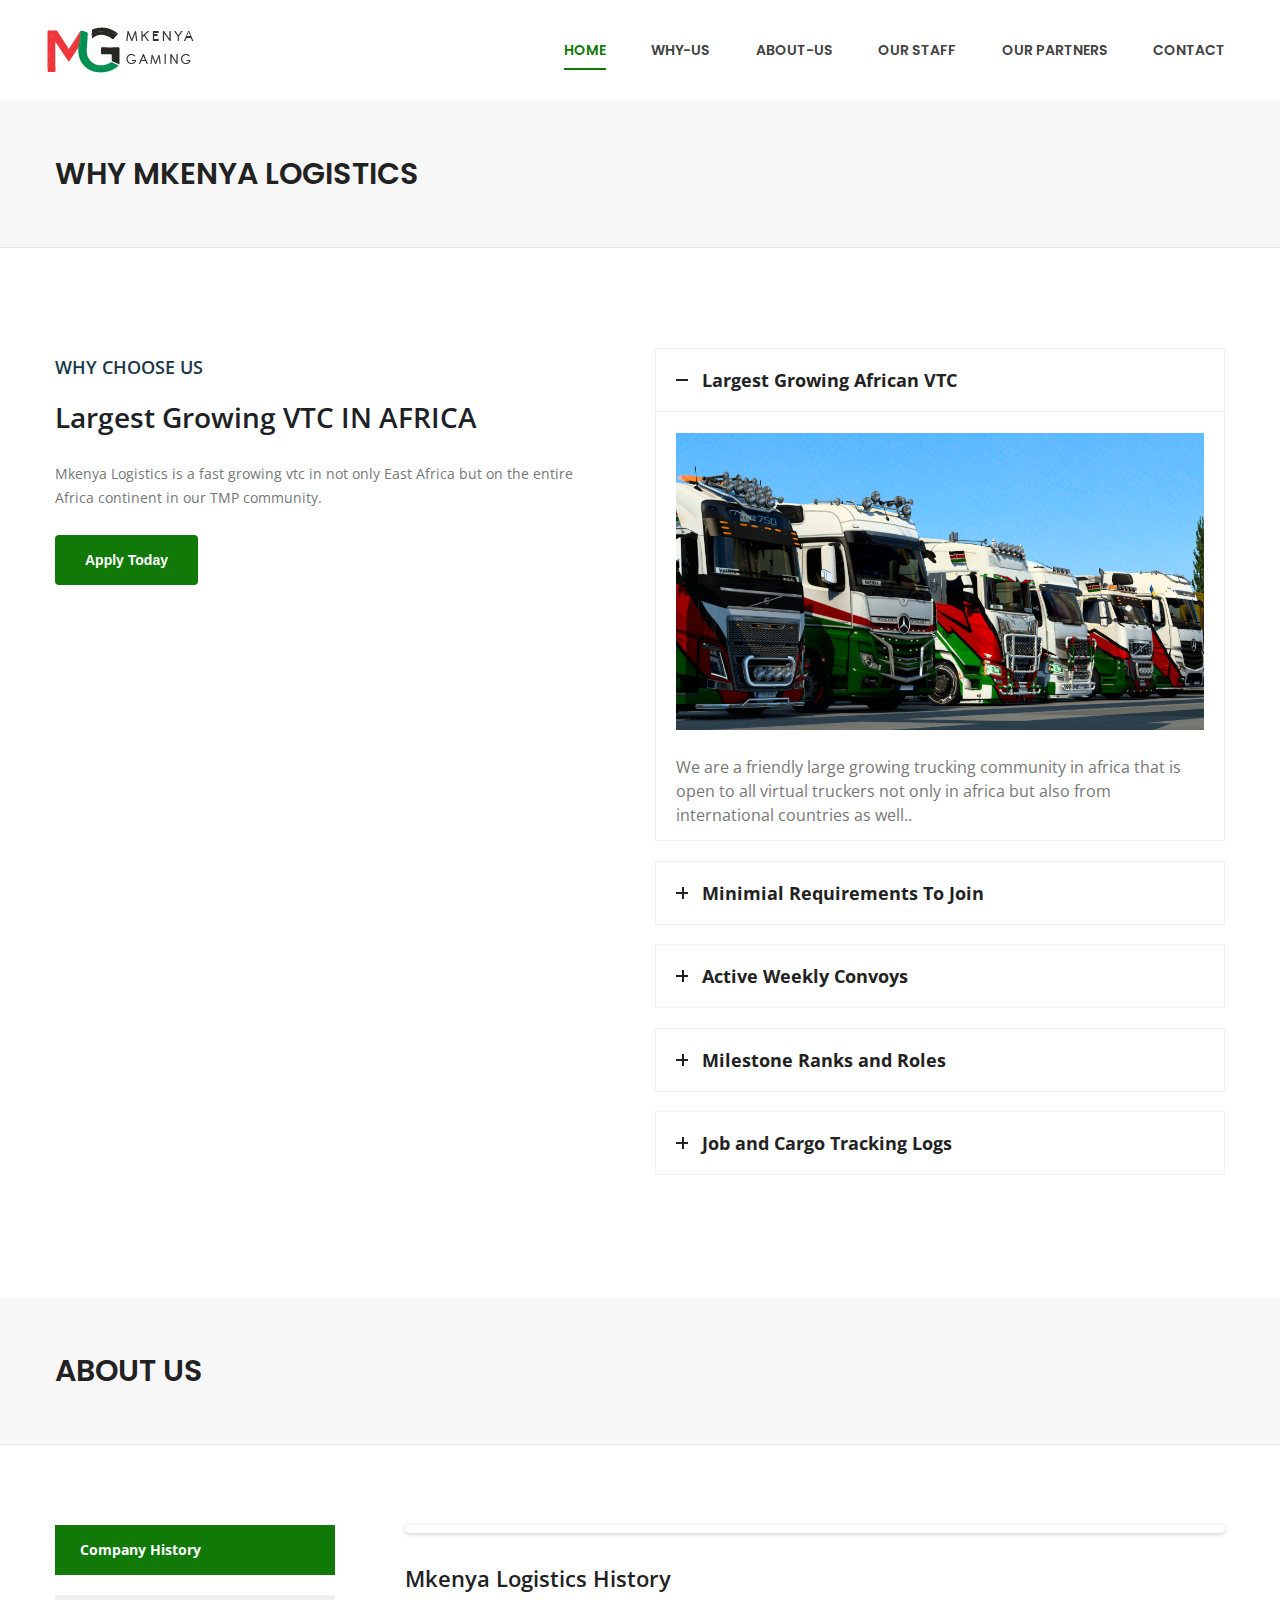
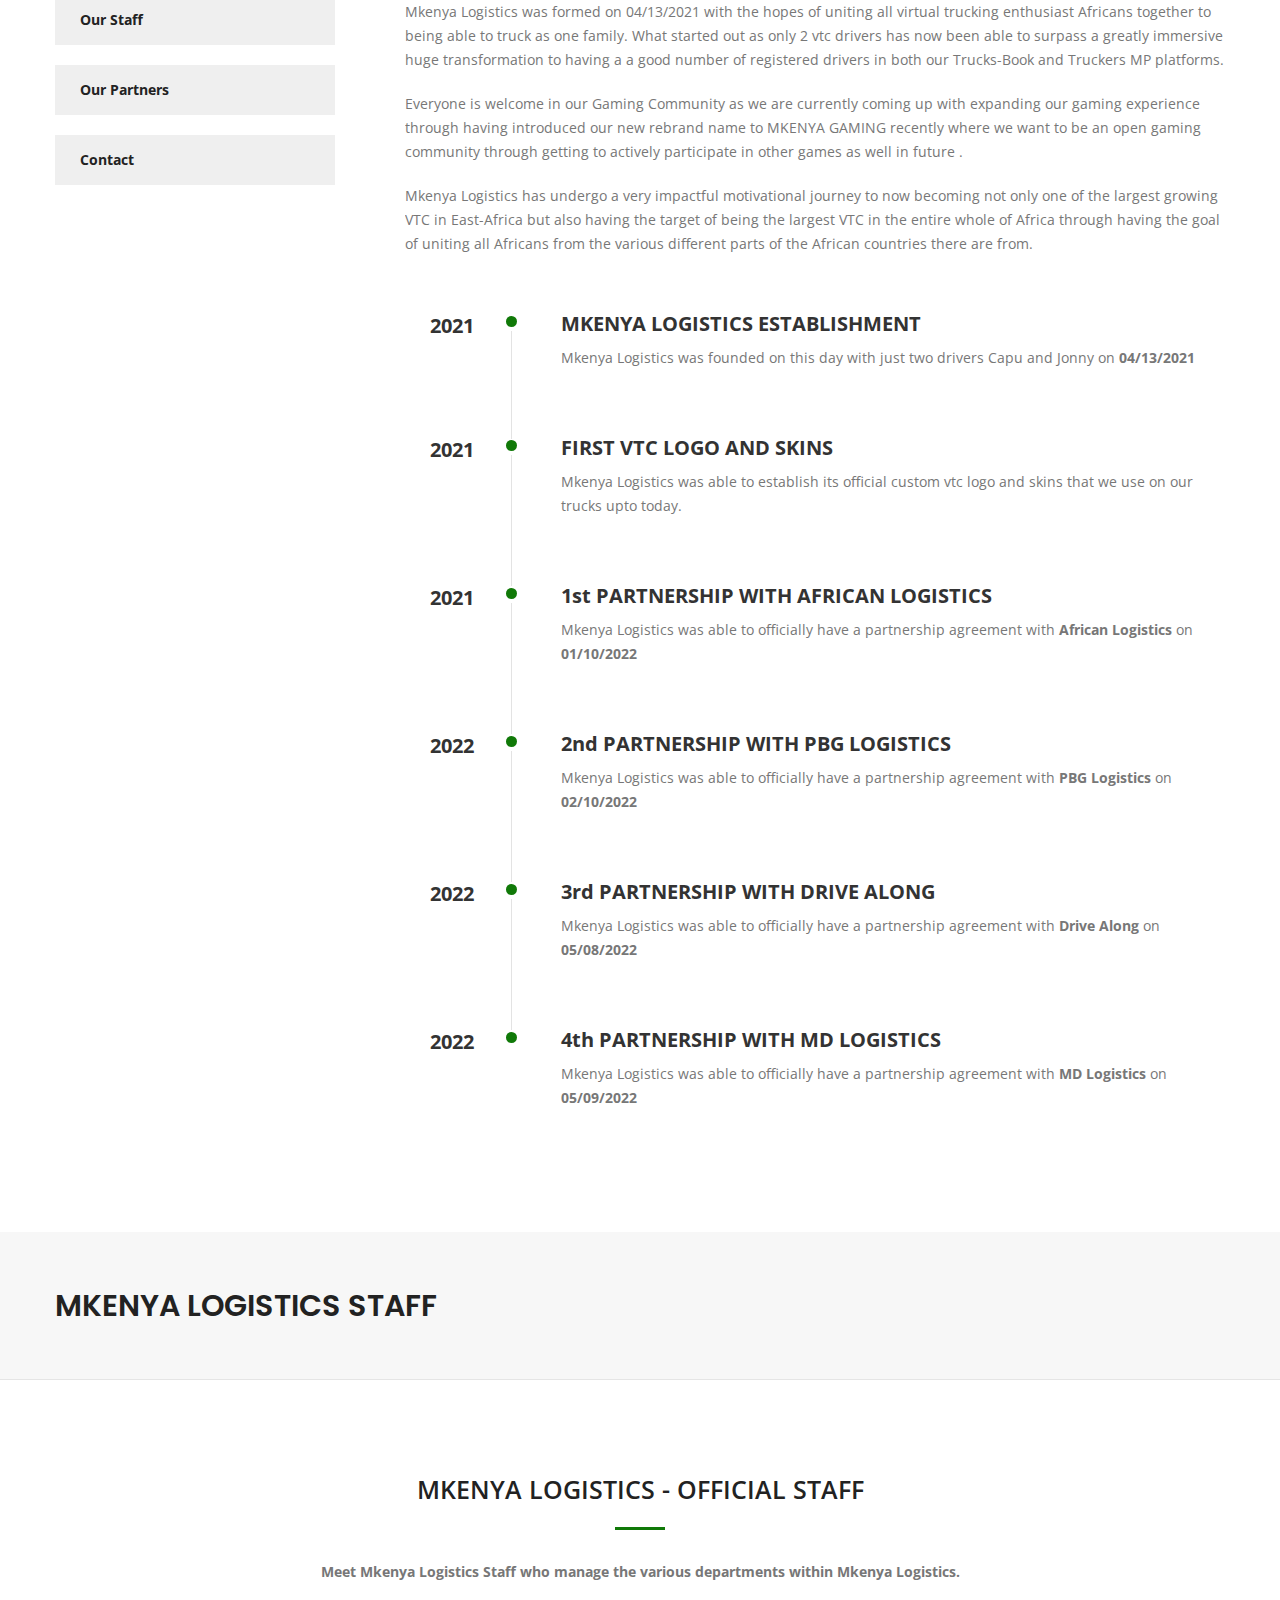
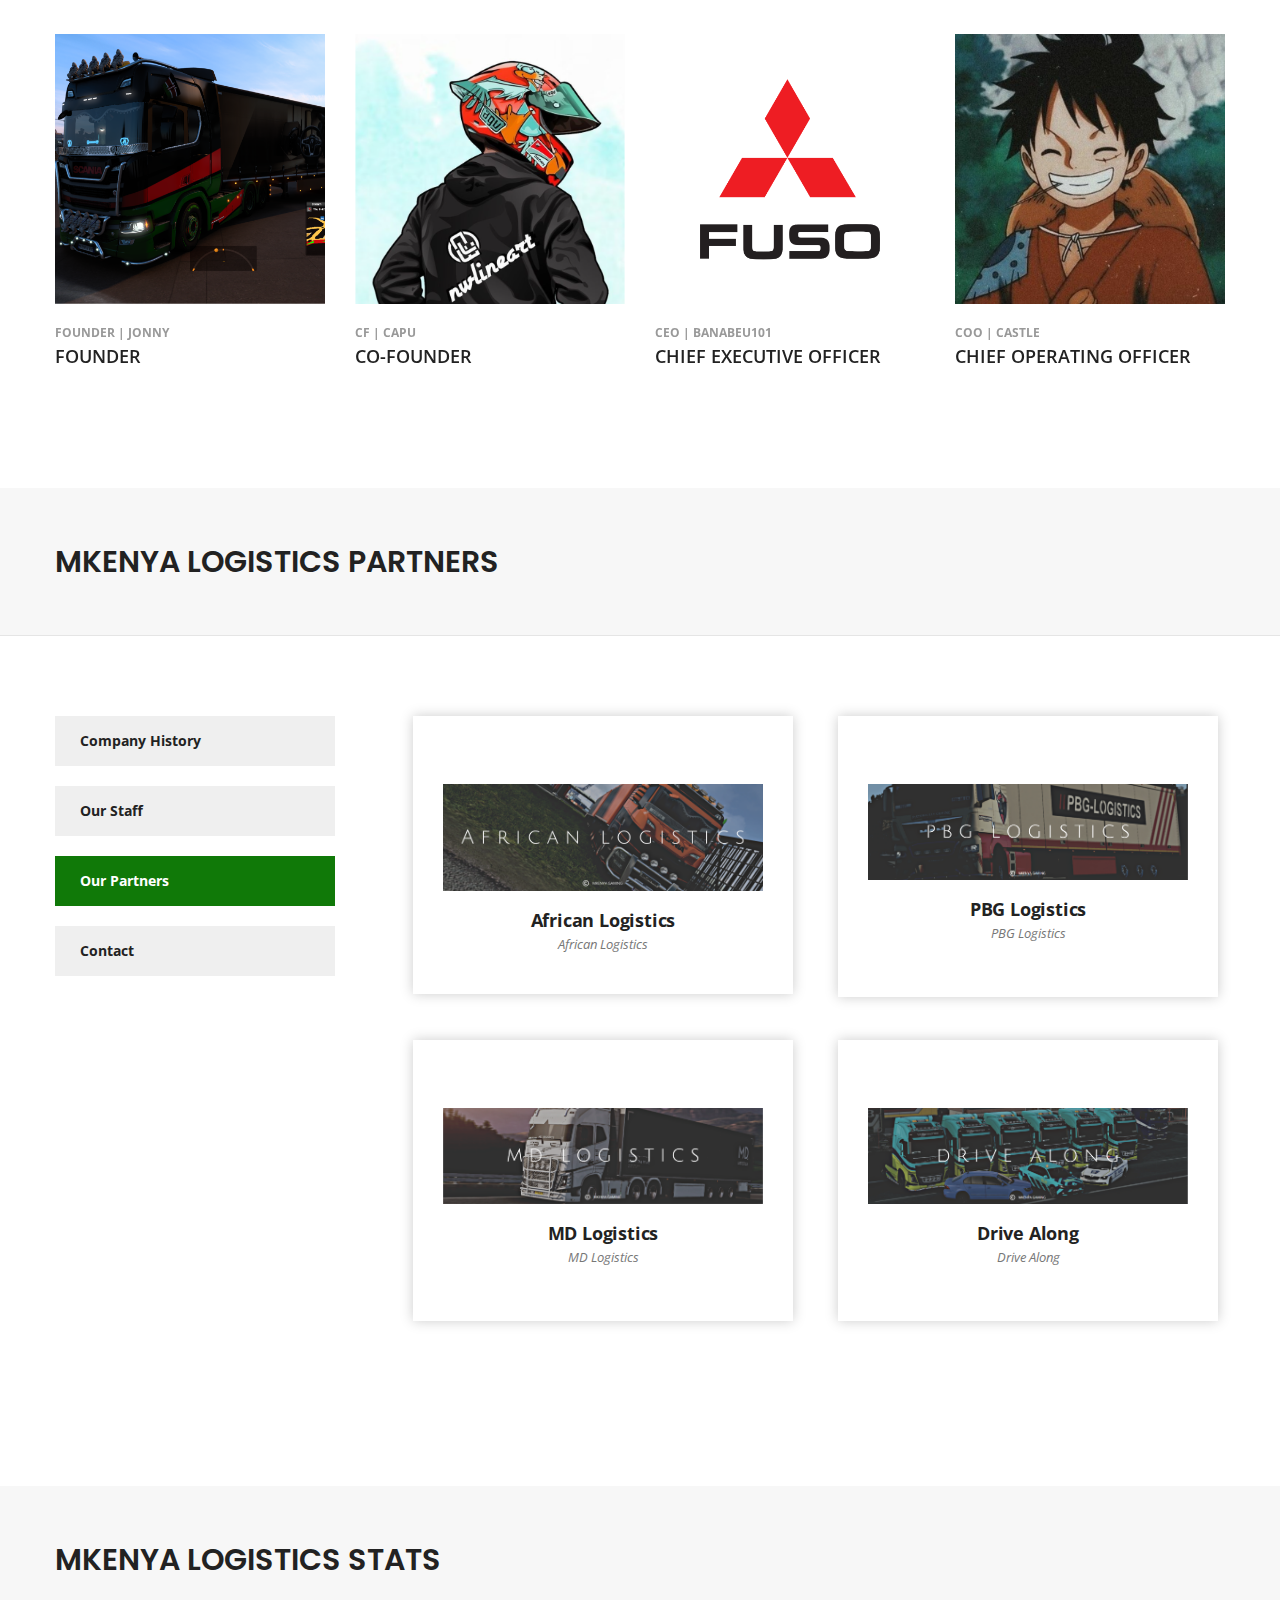
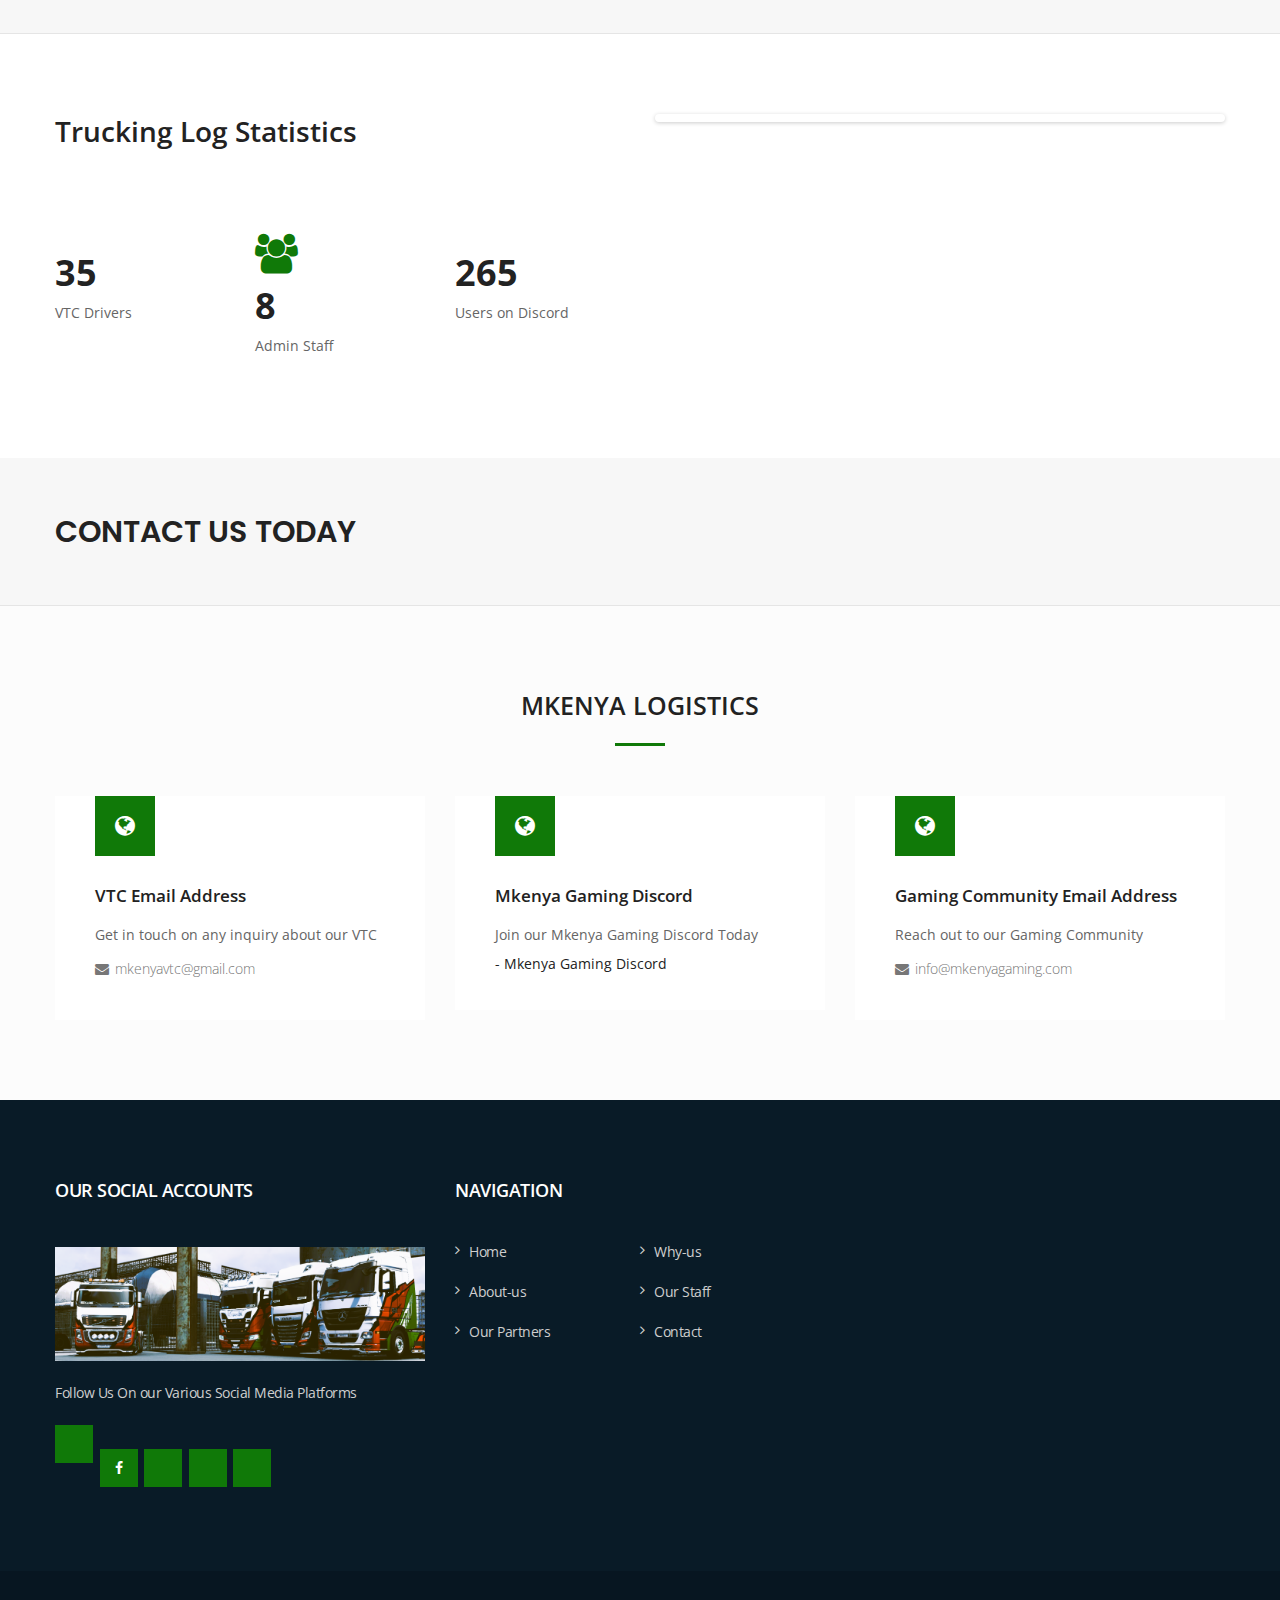
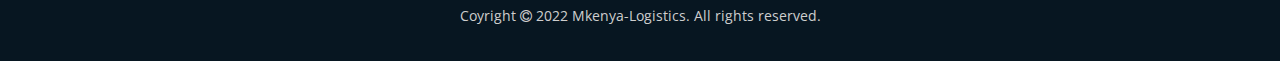
==== commit 87199a1b: "small updates" ====
--- a/website/index.html
+++ b/website/index.html
@@ -598,11 +598,11 @@
 						<div class="owl-carousel-2">
 							<div class="team-item">
 								<div class="team-image">
-									<img src="images/Staff-Images/CEO.png" alt="">
+									<img src="images/Staff-Images/COO.png" alt="">
 								</div><!-- /.team-image -->
 								<div class="team-info">
 									<div class="option">
-										<b>FOUNDER | CAPU</b>
+										<b>FOUNDER | JONNY</b>
 									</div>
 									<h4 class="name">FOUNDER</h4>
 									<!-- <ul class="team-social">
@@ -619,13 +619,13 @@
 							</div><!-- /.team -->
 							<div class="team-item">
 								<div class="team-image">
-									<img src="images/Staff-Images/COO.png" alt="">
+									<img src="images/Staff-Images/CEO.png" alt="">
 								</div><!-- /.team-image -->
 								<div class="team-info">
 									<div class="option">
-										<b>FOUNDER | JONNY</b>
-									</div>
-									<h4 class="name">FOUNDER</h4>
+										<b>CF | CAPU</b>
+									</div>
+									<h4 class="name">CO-FOUNDER</h4>
 									<!-- <ul class="team-social">
 										<li class="facebook">
 											<a href="#" title=""><i class="fa fa-instagram" aria-hidden="true"></i></a>
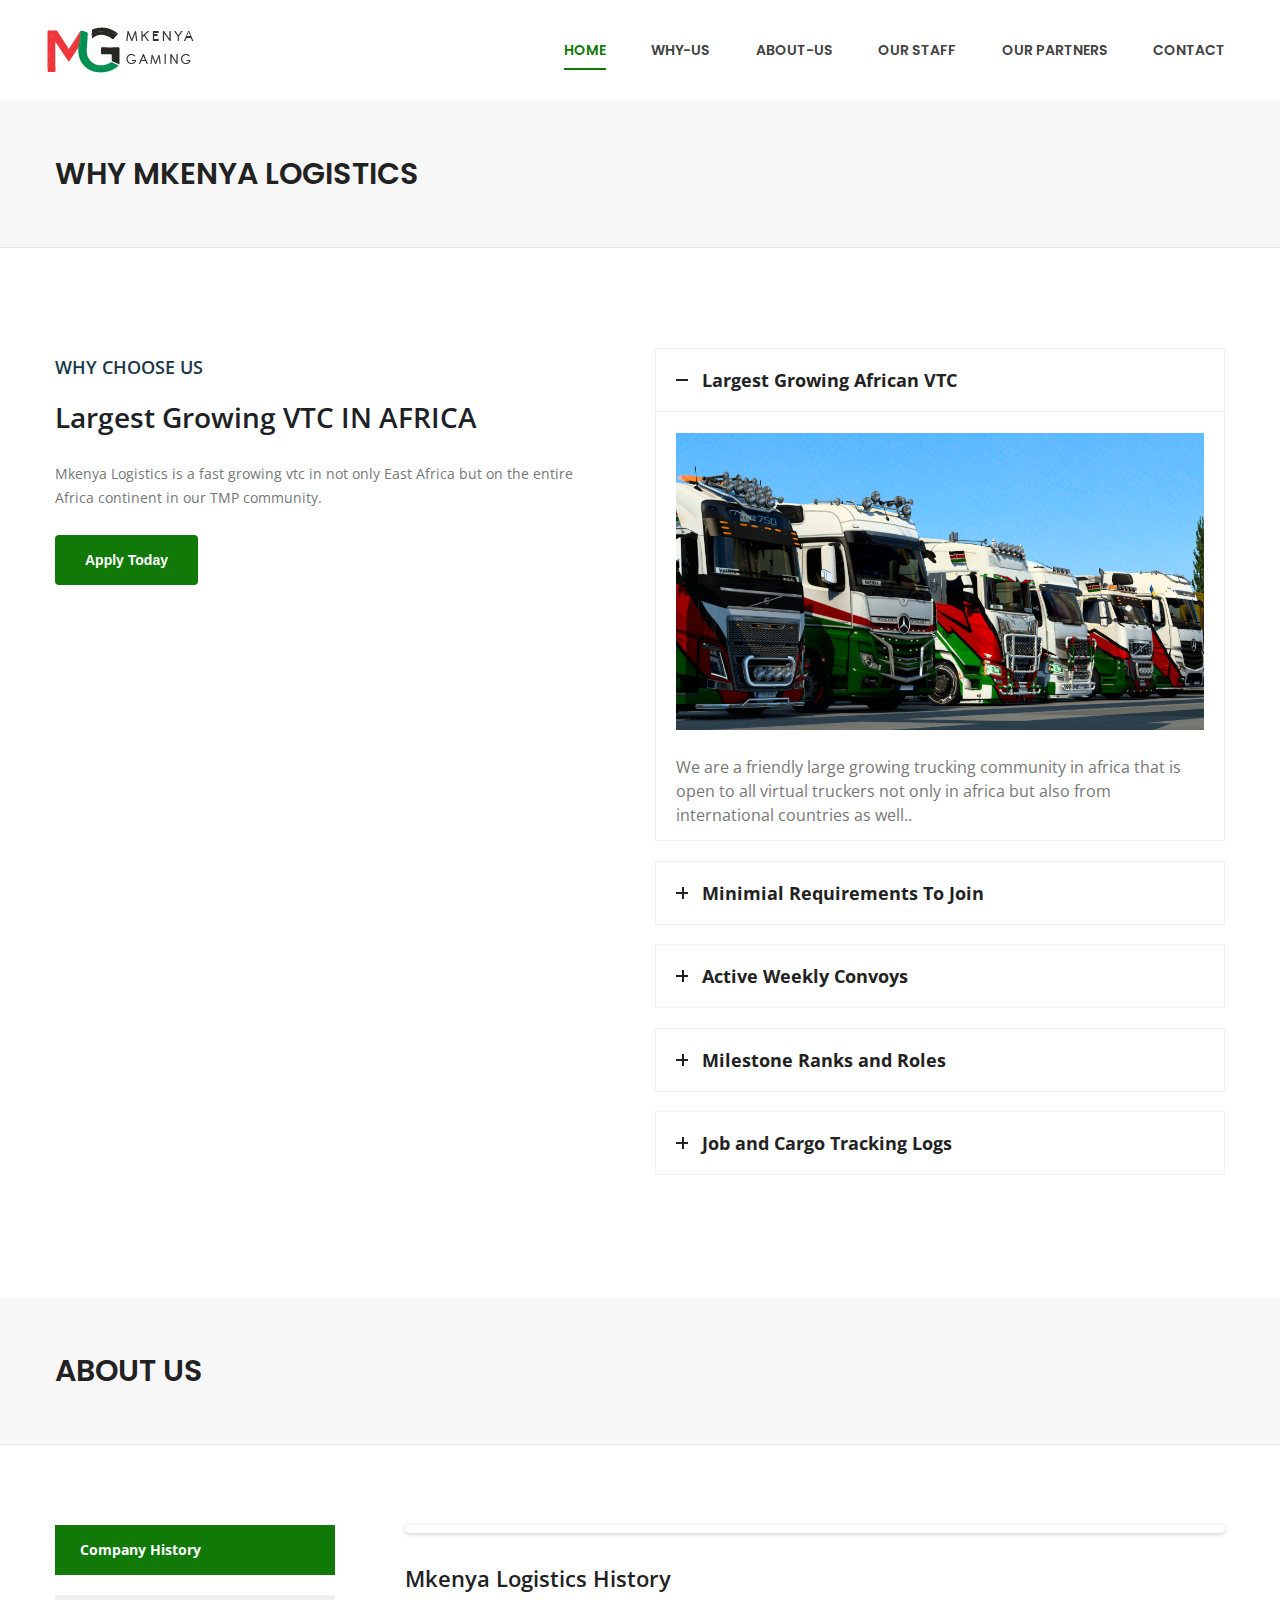
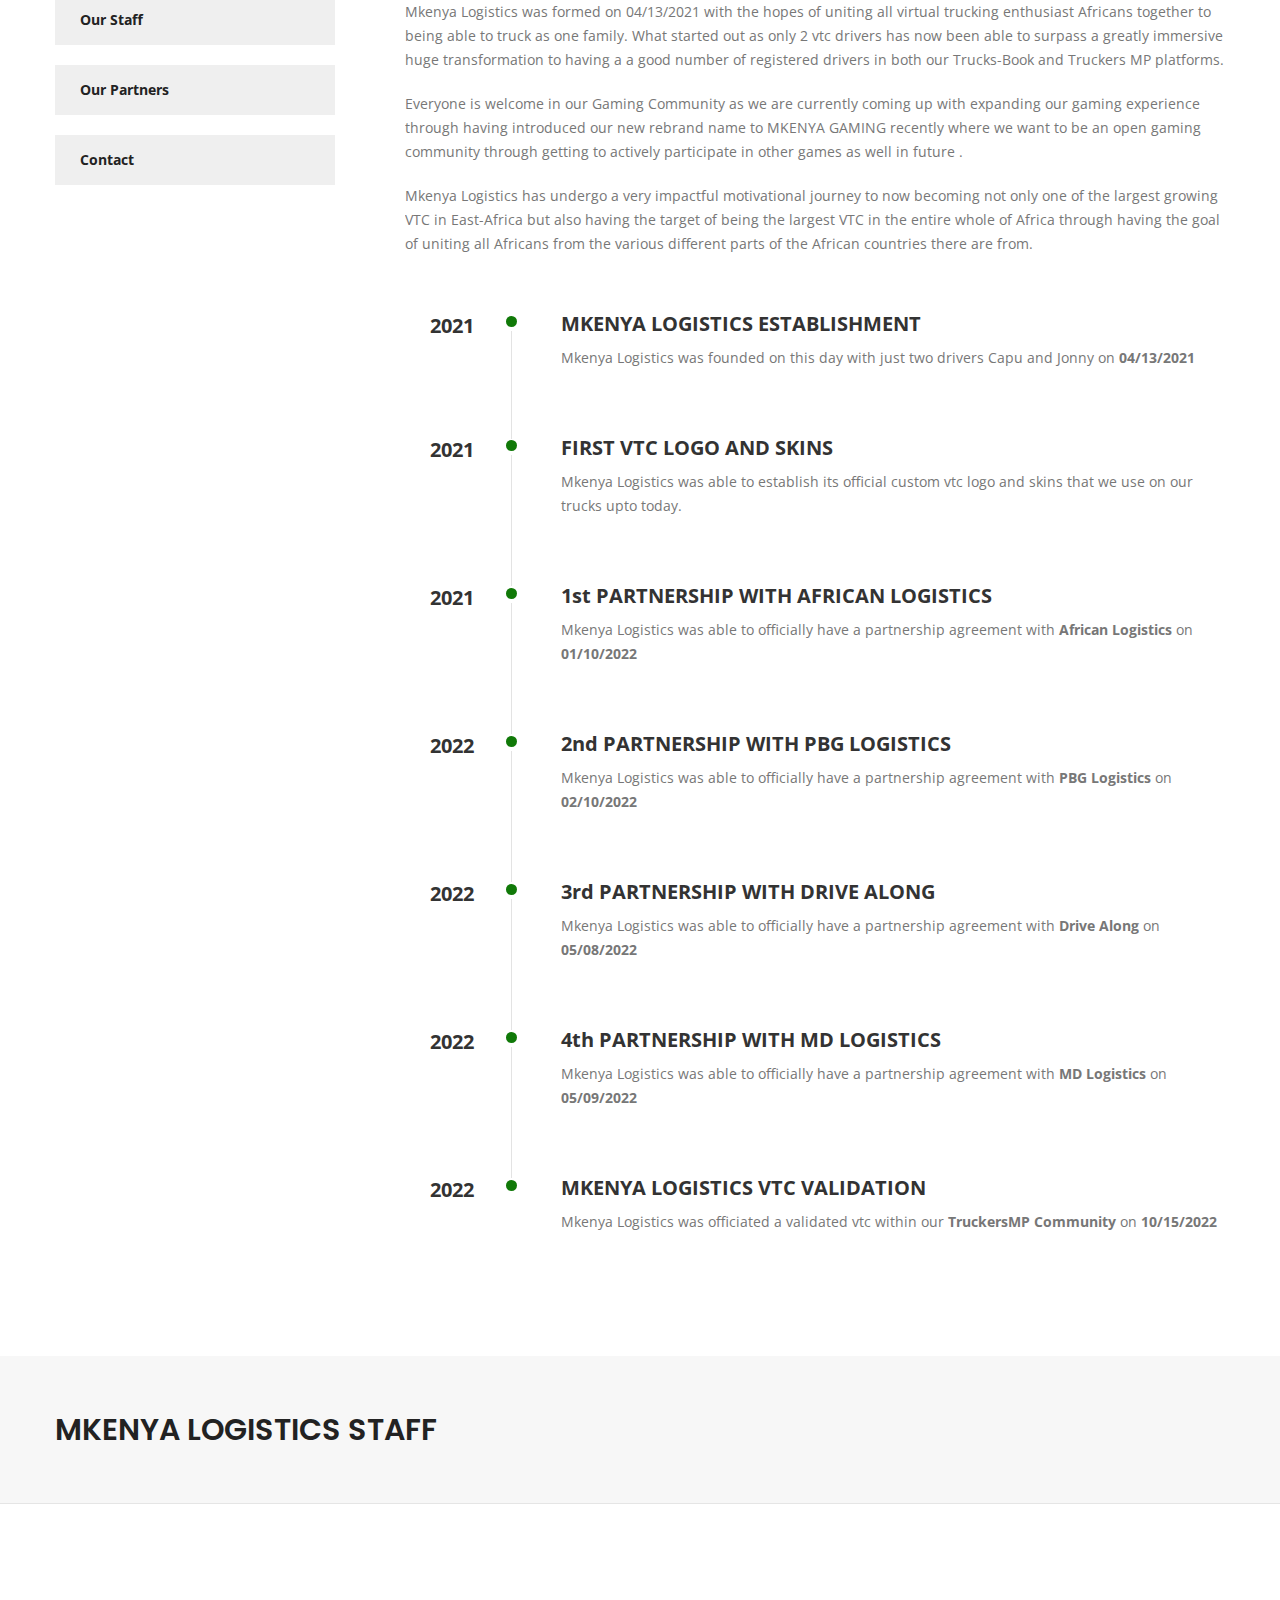
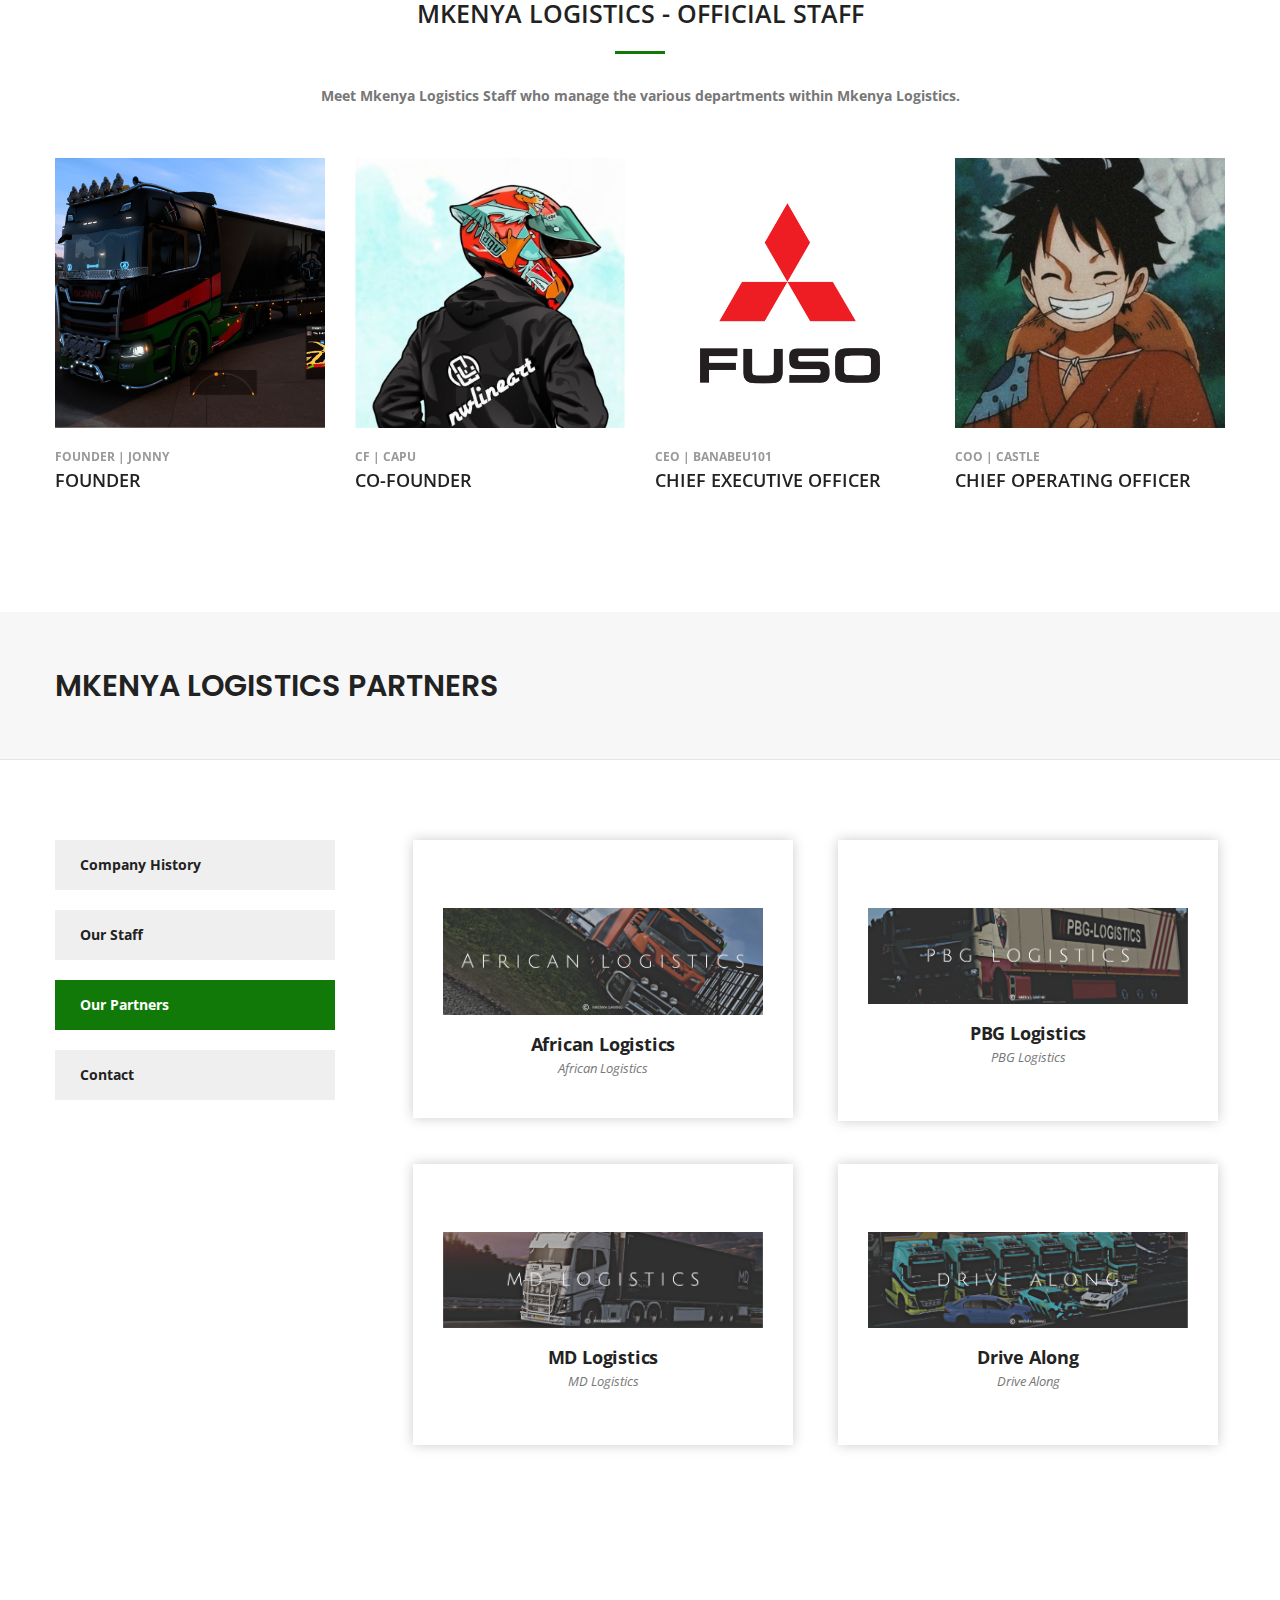
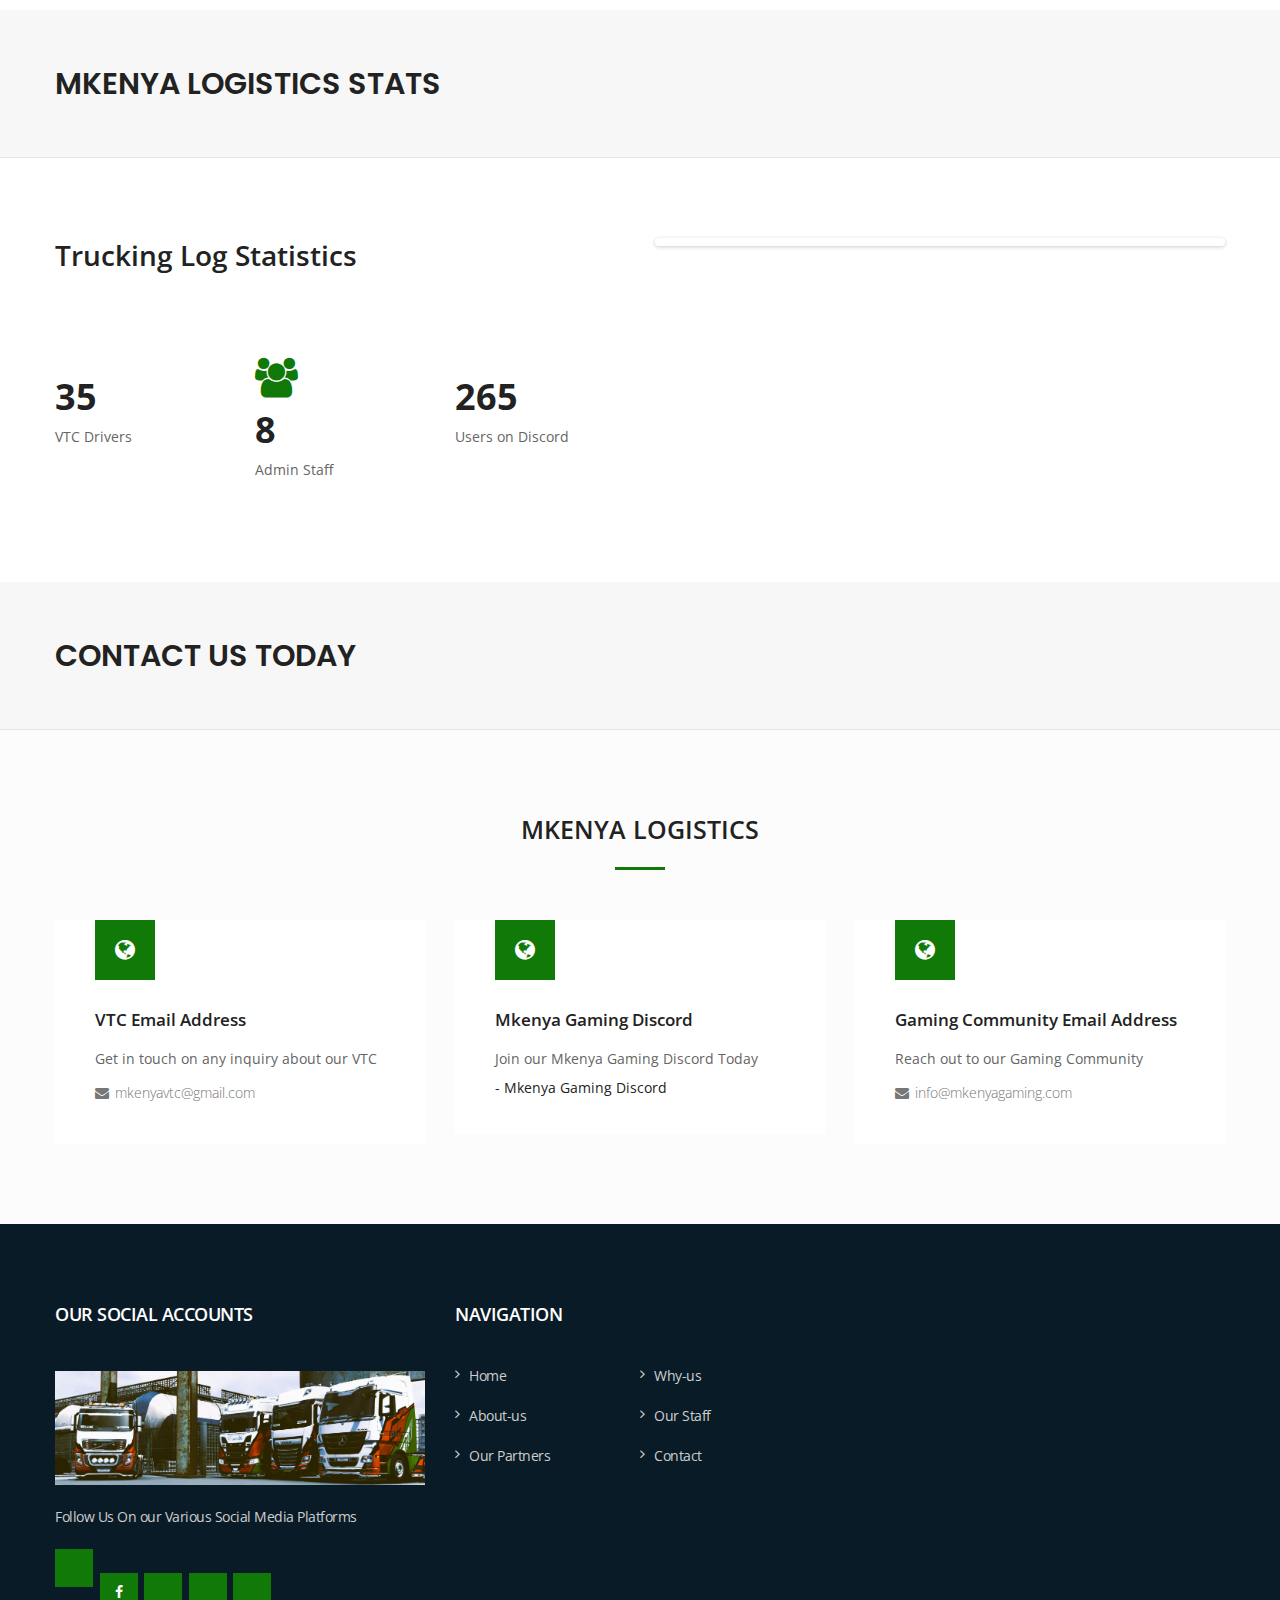
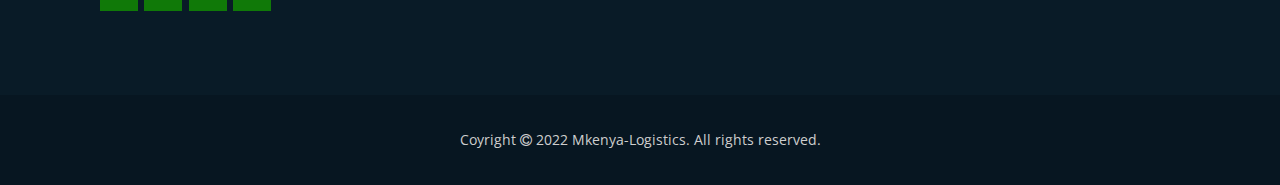
==== commit 9f077da4: "updated text" ====
--- a/website/index.html
+++ b/website/index.html
@@ -512,15 +512,15 @@
 															agreement with <b>MD Logistics</b> on <b>05/09/2022</b></p>
 													</div>
 												</li>
-												<!-- <li class="clearfix">
+												<li class="clearfix">
 													<span class="year">2022</span>
 													<div>
-														<h3>5th PARTNERSHIP WITH RONEST TRUCKING</h3>
-														<p>Mkenya Logistics was able to officially have a partnership
-															agreement with <b>Ronest Trucking</b> on <b>05/10/2022</b>
+														<h3>MKENYA LOGISTICS VTC VALIDATION</h3>
+														<p>Mkenya Logistics was officiated a validated vtc within
+															our <b>TruckersMP Community</b> on <b>10/15/2022</b>
 														</p>
 													</div>
-												</li> -->
+												</li>
 											</ul>
 										</div><!-- /.flat-list-year -->
 									</div><!-- /.entry-content -->
@@ -961,7 +961,7 @@
 										<div class="icon-wrap">
 											<span class="fa-solid fa-truck-fast"></span>
 										</div>
-										<span class="numb-count" data-from="0" data-to="28" data-speed="1000"
+										<span class="numb-count" data-from="0" data-to="35" data-speed="1000"
 											data-waypoint-active="yes">35</span>
 									</div>
 									<div class="counter-content">
@@ -990,7 +990,7 @@
 										<div class="icon-wrap">
 											<span class="fa-brands fa-discord"></span>
 										</div>
-										<span class="numb-count" data-from="0" data-to="248" data-speed="1000"
+										<span class="numb-count" data-from="0" data-to="265" data-speed="1000"
 											data-waypoint-active="yes">265</span>
 									</div>
 									<div class="counter-content">
